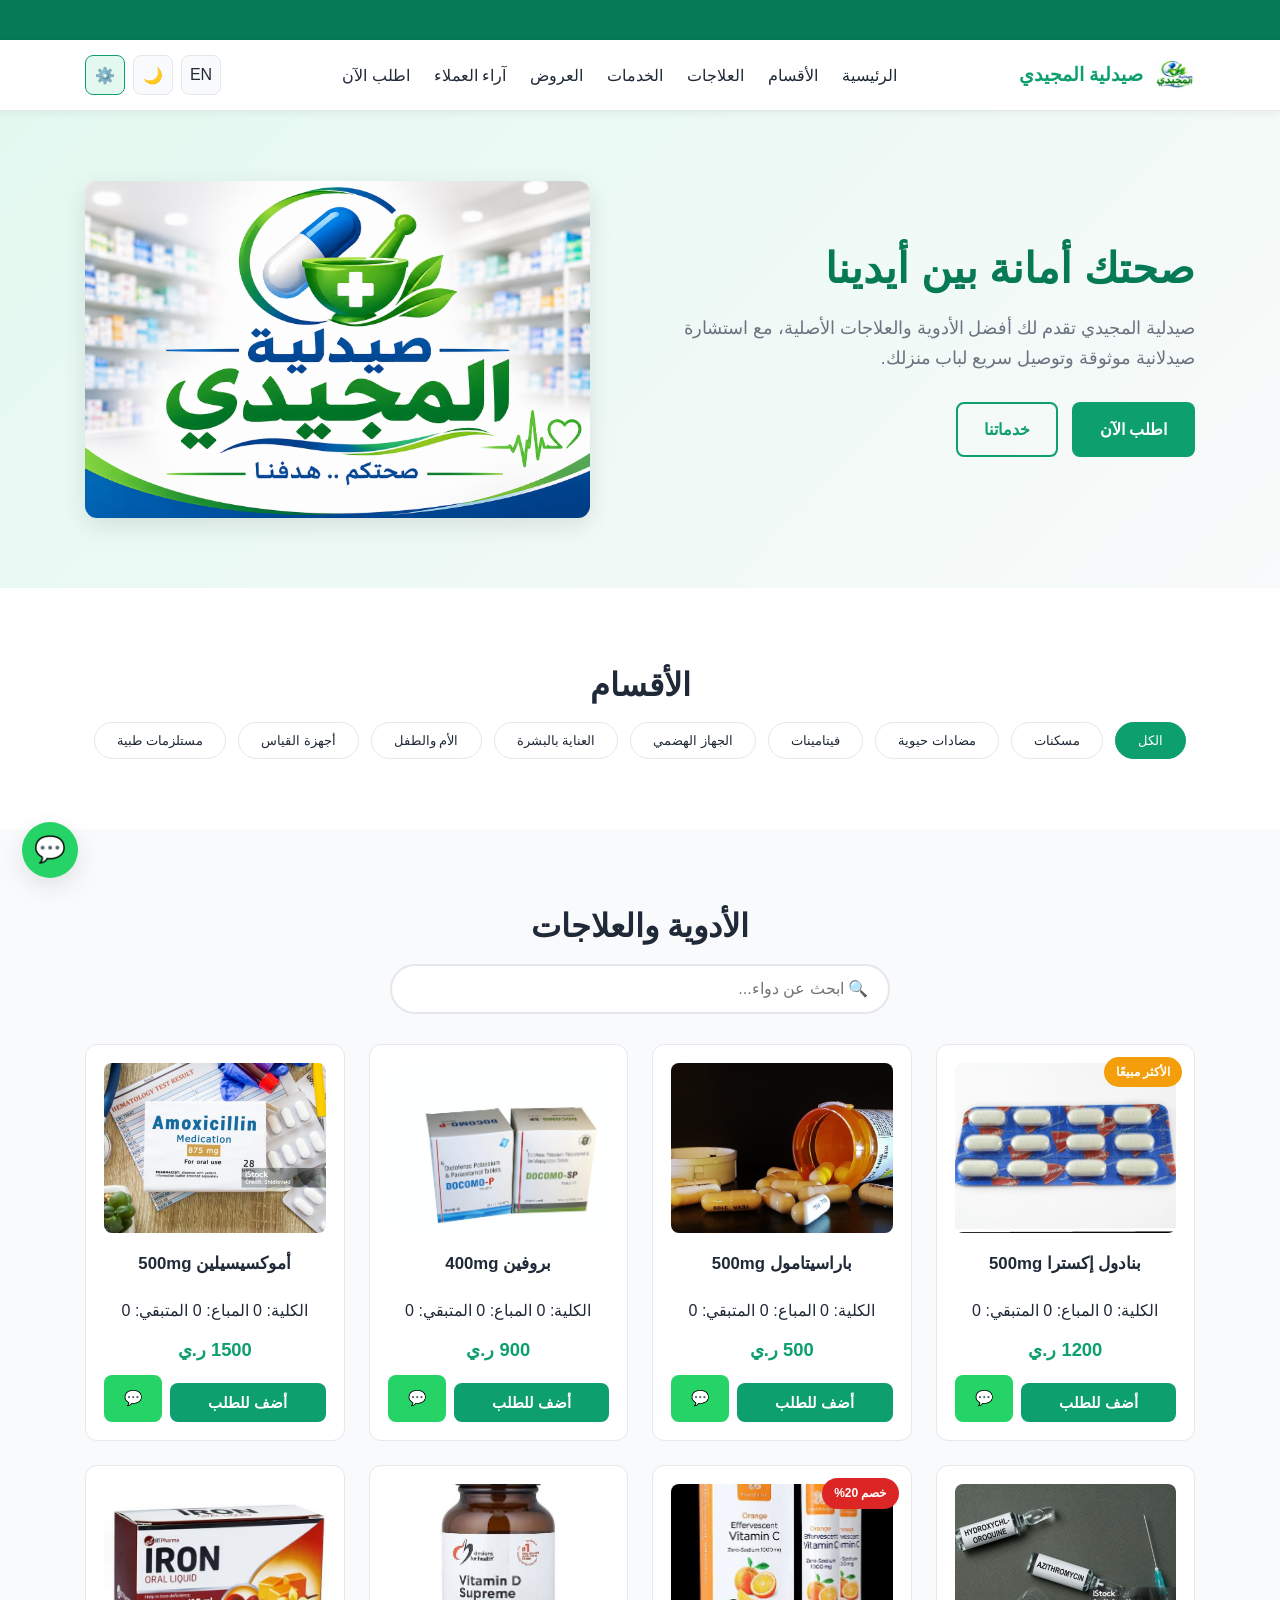
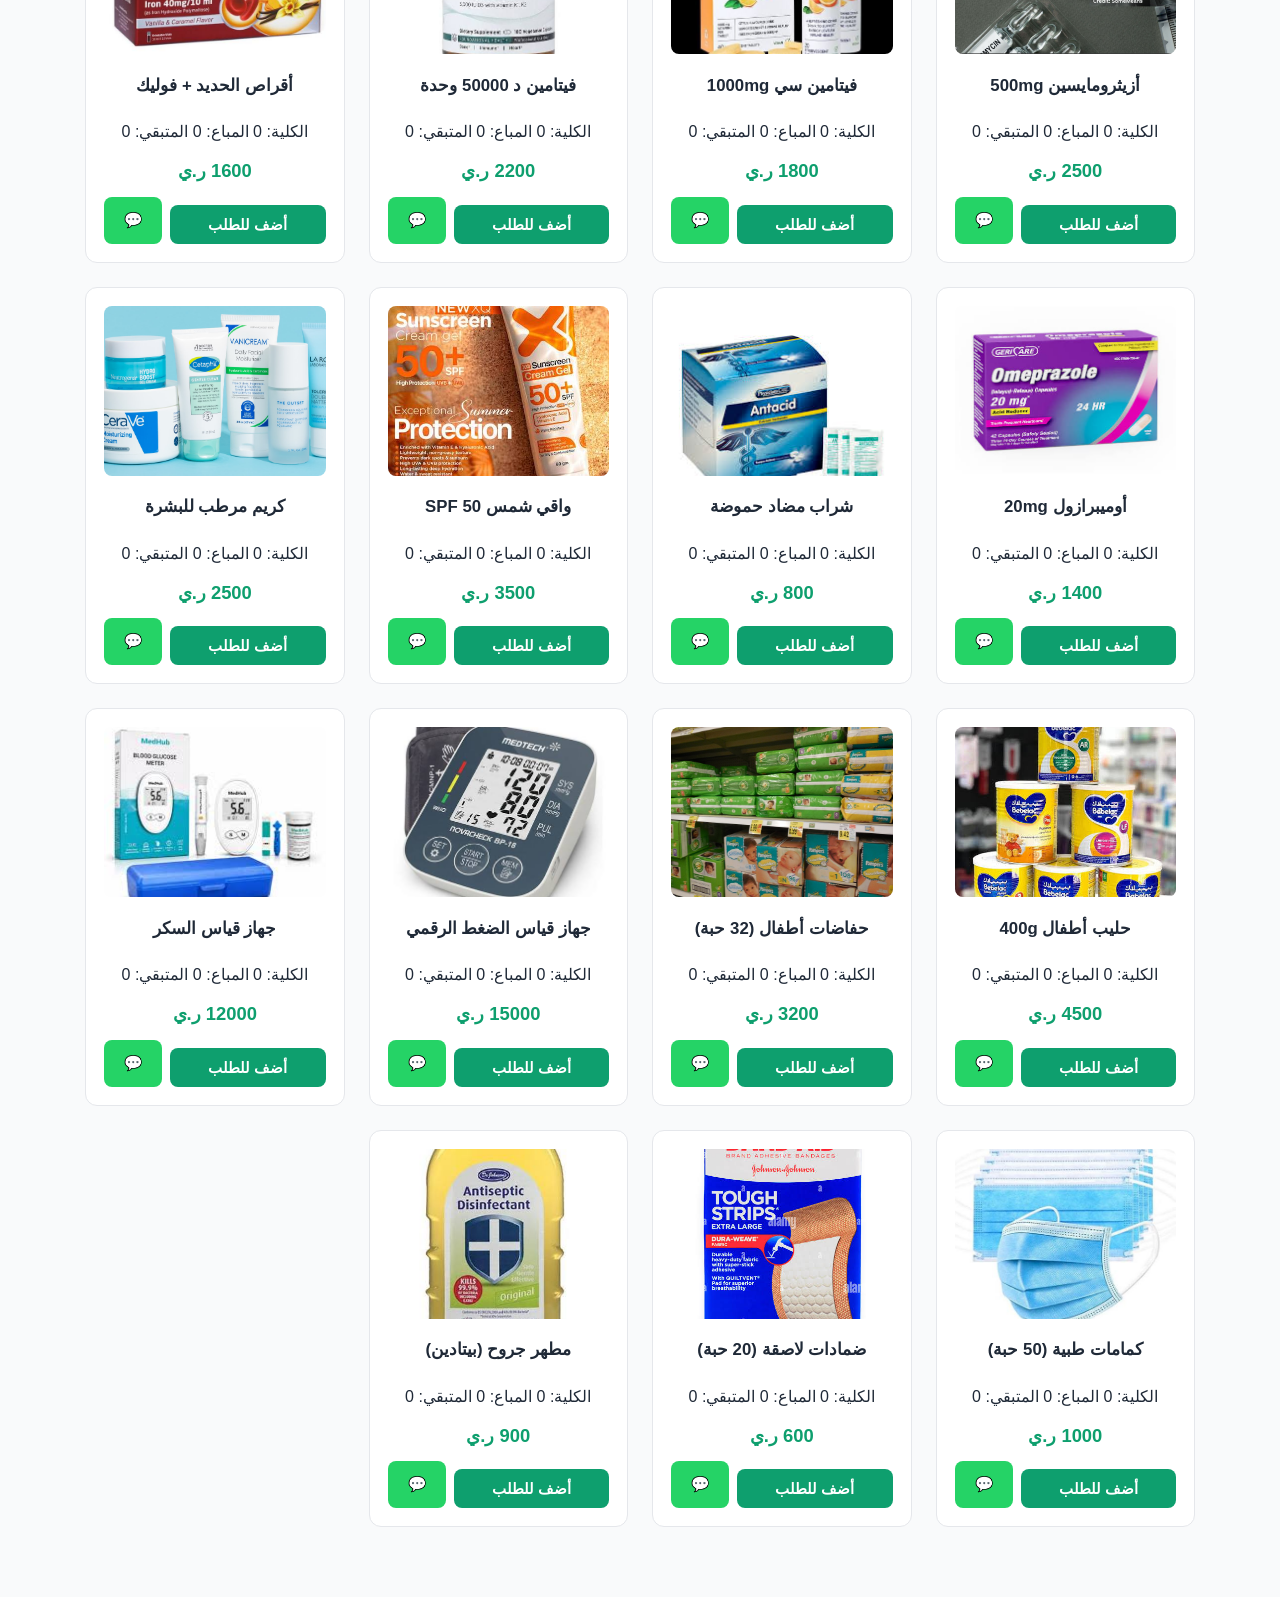
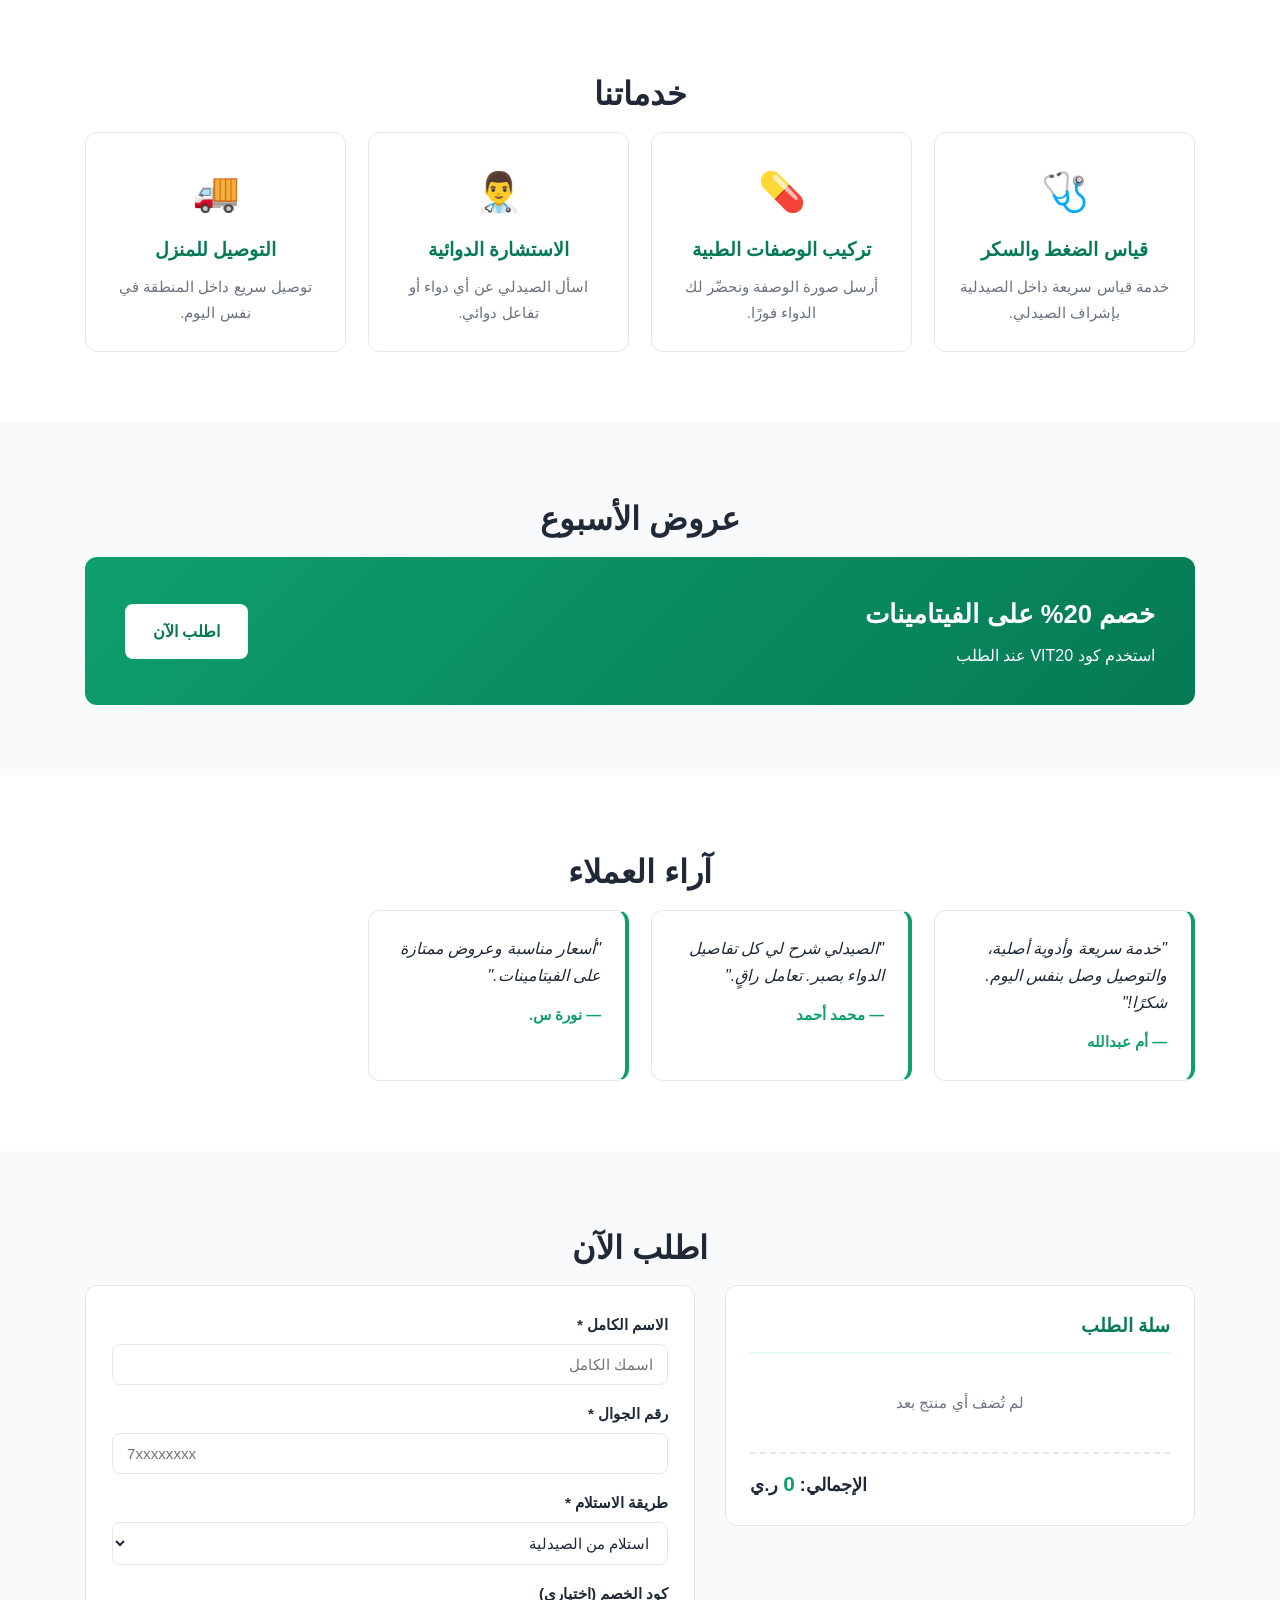
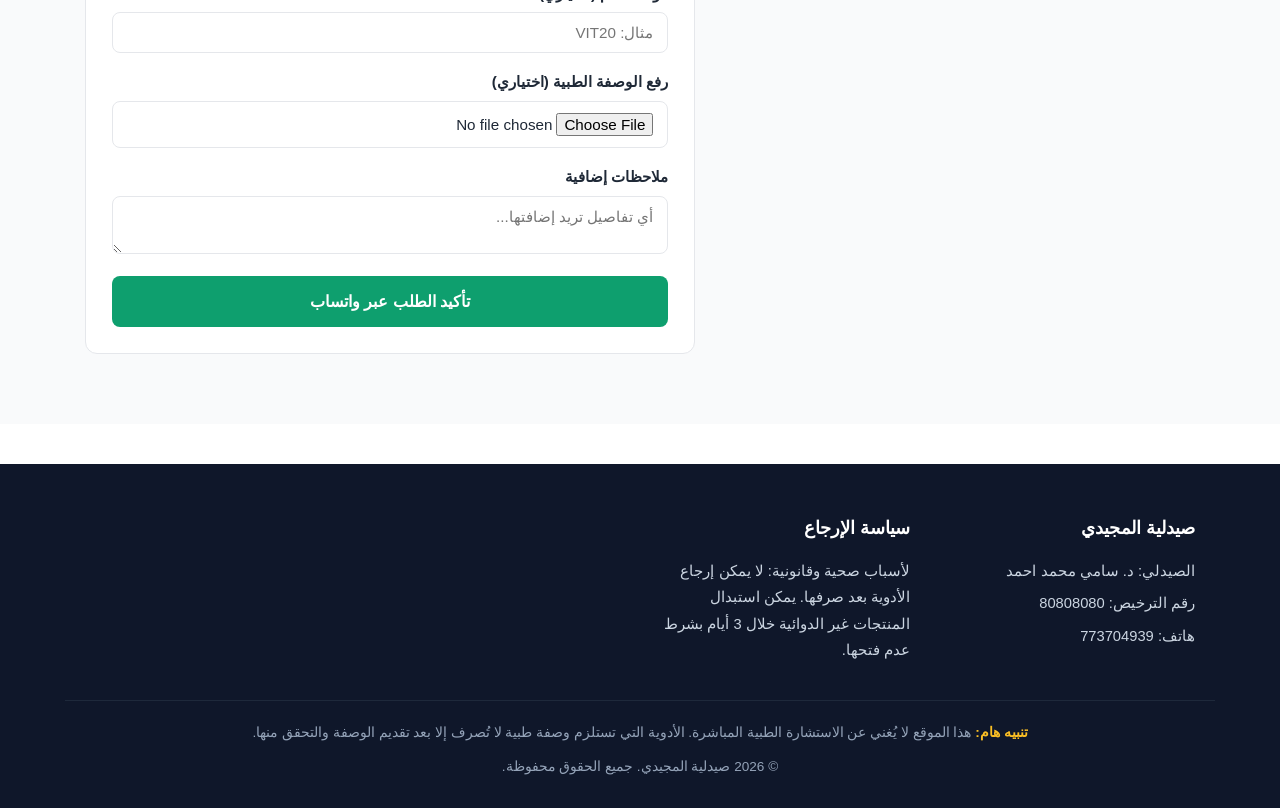
==== index.html @ 6abc7baa "Update index.html" ====
<!DOCTYPE html>
<html lang="ar" dir="rtl">
<head>
  <meta charset="UTF-8" />
  <meta name="viewport" content="width=device-width, initial-scale=1.0" />
  <title data-ar="صيدلية المجيدي | صحتك أمانة" data-en="Al-Majidi Pharmacy | Your Health is Our Trust">صيدلية المجيدي | صحتك أمانة</title>
  <link rel="stylesheet" href="css/style.css" />
  <link rel="stylesheet" href="css/dark-mode.css" />
  <link rel="icon" href="images/logo.png" />
</head>
<body>

  <!-- شريط الإعلانات -->
  <div class="ticker-bar">
    <div class="ticker-content">
      <span data-ar="🚚 توصيل مجاني للطلبات فوق 5000 ريال | 🎁 خصم 20% على الفيتامينات بكود VIT20 | 📞 للاستفسار: 773704939" data-en="🚚 Free delivery above 5000 YER | 🎁 20% off Vitamins code VIT20 | 📞 Call: 773704939">
        🚚 توصيل مجاني للطلبات فوق 5000 ريال | 🎁 خصم 20% على الفيتامينات بكود VIT20 | 📞 للاستفسار: 773704939
      </span>
    </div>
  </div>

  <!-- الهيدر -->
  <header class="header" id="header">
    <div class="container header-inner">
      <a href="#home" class="logo">
        <img src="images/logo.png" alt="logo" />
        <span data-ar="صيدلية المجيدي" data-en="Al-Majidi Pharmacy">صيدلية المجيدي</span>
      </a>
      <nav class="nav" id="nav">
        <a href="#home" data-ar="الرئيسية" data-en="Home">الرئيسية</a>
        <a href="#categories" data-ar="الأقسام" data-en="Categories">الأقسام</a>
        <a href="#products" data-ar="العلاجات" data-en="Medicines">العلاجات</a>
        <a href="#services" data-ar="الخدمات" data-en="Services">الخدمات</a>
        <a href="#offers" data-ar="العروض" data-en="Offers">العروض</a>
        <a href="#testimonials" data-ar="آراء العملاء" data-en="Testimonials">آراء العملاء</a>
        <a href="#order" data-ar="اطلب الآن" data-en="Order Now">اطلب الآن</a>
      </nav>
      <div class="header-actions">
        <button id="langBtn" class="icon-btn">EN</button>
        <button id="darkBtn" class="icon-btn">🌙</button>
        <a href="admin.html" class="icon-btn admin-link" title="لوحة التحكم">⚙️</a>
        <button id="menuBtn" class="icon-btn menu-btn">☰</button>
      </div>
    </div>
  </header>

  <!-- الواجهة -->
  <section class="hero" id="home">
    <div class="container hero-inner">
      <div class="hero-text">
        <h1 data-ar="صحتك أمانة بين أيدينا" data-en="Your Health is a Trust in Our Hands">صحتك أمانة بين أيدينا</h1>
        <p data-ar="صيدلية المجيدي تقدم لك أفضل الأدوية والعلاجات الأصلية، مع استشارة صيدلانية موثوقة وتوصيل سريع لباب منزلك." data-en="Al-Majidi Pharmacy offers authentic medicines.">صيدلية المجيدي تقدم لك أفضل الأدوية والعلاجات الأصلية، مع استشارة صيدلانية موثوقة وتوصيل سريع لباب منزلك.</p>
        <div class="hero-buttons">
          <a href="#order" class="btn btn-primary" data-ar="اطلب الآن" data-en="Order Now">اطلب الآن</a>
          <a href="#services" class="btn btn-outline" data-ar="خدماتنا" data-en="Our Services">خدماتنا</a>
        </div>
      </div>
      <div class="hero-image">
        <img src="images/gallery/pharmacy-hero.jpg" alt="pharmacy" />
      </div>
    </div>
  </section>

  <!-- الأقسام -->
  <section class="section" id="categories">
    <div class="container">
      <h2 class="section-title" data-ar="الأقسام" data-en="Categories">الأقسام</h2>
      <div class="categories-grid">
        <button class="category-card active" data-filter="all" data-ar="الكل" data-en="All">الكل</button>
        <button class="category-card" data-filter="general" data-ar="مسكنات" data-en="Painkillers">مسكنات</button>
        <button class="category-card" data-filter="antibiotics" data-ar="مضادات حيوية" data-en="Antibiotics">مضادات حيوية</button>
        <button class="category-card" data-filter="vitamins" data-ar="فيتامينات" data-en="Vitamins">فيتامينات</button>
        <button class="category-card" data-filter="digestive" data-ar="الجهاز الهضمي" data-en="Digestive">الجهاز الهضمي</button>
        <button class="category-card" data-filter="skincare" data-ar="العناية بالبشرة" data-en="Skincare">العناية بالبشرة</button>
        <button class="category-card" data-filter="mom-baby" data-ar="الأم والطفل" data-en="Mom & Baby">الأم والطفل</button>
        <button class="category-card" data-filter="devices" data-ar="أجهزة القياس" data-en="Devices">أجهزة القياس</button>
        <button class="category-card" data-filter="supplies" data-ar="مستلزمات طبية" data-en="Medical Supplies">مستلزمات طبية</button>
      </div>
    </div>
  </section>

  <!-- المنتجات والعدادات -->
  <section class="section section-alt" id="products">
    <div class="container">
      <h2 class="section-title" data-ar="الأدوية والعلاجات" data-en="Medicines">الأدوية والعلاجات</h2>
      
      <div class="search-wrapper">
        <input type="text" id="searchBar" placeholder="🔍 ابحث عن دواء..." />
      </div>

      <div class="products-grid" id="productsGrid">
        
        <!-- 1. مسكنات -->
        <div class="product-card" data-category="general" data-search="بنادول panadol">
          <span class="product-badge bestseller">الأكثر مبيعًا</span>
          <img src="images/products/panadol.jpg" alt="بنادول" />
          <h3>بنادول إكسترا 500mg</h3>
          <div class="stock-info">
            <span class="stock-badge total" data-name="بنادول إكسترا 500mg">الكلية: 0</span>
            <span class="stock-badge sold" data-name="بنادول إكسترا 500mg">المباع: 0</span>
            <span class="stock-badge remain" data-name="بنادول إكسترا 500mg">المتبقي: 0</span>
          </div>
          <p class="price">1200 ر.ي</p>
          <div class="product-actions">
            <button class="btn btn-primary add-to-order" data-name="بنادول إكسترا 500mg" data-price="1200">أضف للطلب</button>
            <a href="https://wa.me/967773704939?text=أريد طلب: بنادول إكسترا" target="_blank" class="btn btn-whatsapp">💬</a>
          </div>
        </div>

        <div class="product-card" data-category="general" data-search="باراسيتامول paracetamol">
          <img src="images/products/paracetamol.jpg" alt="باراسيتامول" />
          <h3>باراسيتامول 500mg</h3>
          <div class="stock-info">
            <span class="stock-badge total" data-name="باراسيتامول 500mg">الكلية: 0</span>
            <span class="stock-badge sold" data-name="باراسيتامول 500mg">المباع: 0</span>
            <span class="stock-badge remain" data-name="باراسيتامول 500mg">المتبقي: 0</span>
          </div>
          <p class="price">500 ر.ي</p>
          <div class="product-actions">
            <button class="btn btn-primary add-to-order" data-name="باراسيتامول 500mg" data-price="500">أضف للطلب</button>
            <a href="https://wa.me/967773704939?text=أريد طلب: باراسيتامول" target="_blank" class="btn btn-whatsapp">💬</a>
          </div>
        </div>

        <div class="product-card" data-category="general" data-search="بروفين brufen">
          <img src="images/products/brufen.jpg" alt="بروفين" />
          <h3>بروفين 400mg</h3>
          <div class="stock-info">
            <span class="stock-badge total" data-name="بروفين 400mg">الكلية: 0</span>
            <span class="stock-badge sold" data-name="بروفين 400mg">المباع: 0</span>
            <span class="stock-badge remain" data-name="بروفين 400mg">المتبقي: 0</span>
          </div>
          <p class="price">900 ر.ي</p>
          <div class="product-actions">
            <button class="btn btn-primary add-to-order" data-name="بروفين 400mg" data-price="900">أضف للطلب</button>
            <a href="https://wa.me/967773704939?text=أريد طلب: بروفين" target="_blank" class="btn btn-whatsapp">💬</a>
          </div>
        </div>

        <!-- 2. مضادات حيوية -->
        <div class="product-card" data-category="antibiotics" data-search="أموكسيسيلين amoxicillin">
          <img src="images/products/amoxicillin.jpg" alt="أموكسيسيلين" />
          <h3>أموكسيسيلين 500mg</h3>
          <div class="stock-info">
            <span class="stock-badge total" data-name="أموكسيسيلين 500mg">الكلية: 0</span>
            <span class="stock-badge sold" data-name="أموكسيسيلين 500mg">المباع: 0</span>
            <span class="stock-badge remain" data-name="أموكسيسيلين 500mg">المتبقي: 0</span>
          </div>
          <p class="price">1500 ر.ي</p>
          <div class="product-actions">
            <button class="btn btn-primary add-to-order" data-name="أموكسيسيلين 500mg" data-price="1500">أضف للطلب</button>
            <a href="https://wa.me/967773704939?text=أريد طلب: أموكسيسيلين" target="_blank" class="btn btn-whatsapp">💬</a>
          </div>
        </div>

        <div class="product-card" data-category="antibiotics" data-search="أزيثرومايسين azithromycin">
          <img src="images/products/azithromycin.jpg" alt="أزيثرومايسين" />
          <h3>أزيثرومايسين 500mg</h3>
          <div class="stock-info">
            <span class="stock-badge total" data-name="أزيثرومايسين 500mg">الكلية: 0</span>
            <span class="stock-badge sold" data-name="أزيثرومايسين 500mg">المباع: 0</span>
            <span class="stock-badge remain" data-name="أزيثرومايسين 500mg">المتبقي: 0</span>
          </div>
          <p class="price">2500 ر.ي</p>
          <div class="product-actions">
            <button class="btn btn-primary add-to-order" data-name="أزيثرومايسين 500mg" data-price="2500">أضف للطلب</button>
            <a href="https://wa.me/967773704939?text=أريد طلب: أزيثرومايسين" target="_blank" class="btn btn-whatsapp">💬</a>
          </div>
        </div>

        <!-- 3. فيتامينات -->
        <div class="product-card" data-category="vitamins" data-search="فيتامين سي vitamin c">
          <span class="product-badge sale">خصم 20%</span>
          <img src="images/products/vitamin-c.jpg" alt="فيتامين سي" />
          <h3>فيتامين سي 1000mg</h3>
          <div class="stock-info">
            <span class="stock-badge total" data-name="فيتامين سي 1000mg">الكلية: 0</span>
            <span class="stock-badge sold" data-name="فيتامين سي 1000mg">المباع: 0</span>
            <span class="stock-badge remain" data-name="فيتامين سي 1000mg">المتبقي: 0</span>
          </div>
          <p class="price">1800 ر.ي</p>
          <div class="product-actions">
            <button class="btn btn-primary add-to-order" data-name="فيتامين سي 1000mg" data-price="1800">أضف للطلب</button>
            <a href="https://wa.me/967773704939?text=أريد طلب: فيتامين سي" target="_blank" class="btn btn-whatsapp">💬</a>
          </div>
        </div>

        <div class="product-card" data-category="vitamins" data-search="فيتامين د vitamin d">
          <img src="images/products/vitamin-d.jpg" alt="فيتامين د" />
          <h3>فيتامين د 50000 وحدة</h3>
          <div class="stock-info">
            <span class="stock-badge total" data-name="فيتامين د 50000 وحدة">الكلية: 0</span>
            <span class="stock-badge sold" data-name="فيتامين د 50000 وحدة">المباع: 0</span>
            <span class="stock-badge remain" data-name="فيتامين د 50000 وحدة">المتبقي: 0</span>
          </div>
          <p class="price">2200 ر.ي</p>
          <div class="product-actions">
            <button class="btn btn-primary add-to-order" data-name="فيتامين د 50000 وحدة" data-price="2200">أضف للطلب</button>
            <a href="https://wa.me/967773704939?text=أريد طلب: فيتامين د" target="_blank" class="btn btn-whatsapp">💬</a>
          </div>
        </div>

        <div class="product-card" data-category="vitamins" data-search="حديد فوليك iron folic">
          <img src="images/products/iron.jpg" alt="حديد" />
          <h3>أقراص الحديد + فوليك</h3>
          <div class="stock-info">
            <span class="stock-badge total" data-name="أقراص الحديد + فوليك">الكلية: 0</span>
            <span class="stock-badge sold" data-name="أقراص الحديد + فوليك">المباع: 0</span>
            <span class="stock-badge remain" data-name="أقراص الحديد + فوليك">المتبقي: 0</span>
          </div>
          <p class="price">1600 ر.ي</p>
          <div class="product-actions">
            <button class="btn btn-primary add-to-order" data-name="أقراص الحديد + فوليك" data-price="1600">أضف للطلب</button>
            <a href="https://wa.me/967773704939?text=أريد طلب: أقراص الحديد" target="_blank" class="btn btn-whatsapp">💬</a>
          </div>
        </div>

        <!-- 4. الجهاز الهضمي -->
        <div class="product-card" data-category="digestive" data-search="أوميبرازول omeprazole">
          <img src="images/products/omeprazole.jpg" alt="أوميبرازول" />
          <h3>أوميبرازول 20mg</h3>
          <div class="stock-info">
            <span class="stock-badge total" data-name="أوميبرازول 20mg">الكلية: 0</span>
            <span class="stock-badge sold" data-name="أوميبرازول 20mg">المباع: 0</span>
            <span class="stock-badge remain" data-name="أوميبرازول 20mg">المتبقي: 0</span>
          </div>
          <p class="price">1400 ر.ي</p>
          <div class="product-actions">
            <button class="btn btn-primary add-to-order" data-name="أوميبرازول 20mg" data-price="1400">أضف للطلب</button>
            <a href="https://wa.me/967773704939?text=أريد طلب: أوميبرازول" target="_blank" class="btn btn-whatsapp">💬</a>
          </div>
        </div>

        <div class="product-card" data-category="digestive" data-search="مضاد حموضة antacid">
          <img src="images/products/antacid.jpg" alt="مضاد حموضة" />
          <h3>شراب مضاد حموضة</h3>
          <div class="stock-info">
            <span class="stock-badge total" data-name="شراب مضاد حموضة">الكلية: 0</span>
            <span class="stock-badge sold" data-name="شراب مضاد حموضة">المباع: 0</span>
            <span class="stock-badge remain" data-name="شراب مضاد حموضة">المتبقي: 0</span>
          </div>
          <p class="price">800 ر.ي</p>
          <div class="product-actions">
            <button class="btn btn-primary add-to-order" data-name="شراب مضاد حموضة" data-price="800">أضف للطلب</button>
            <a href="https://wa.me/967773704939?text=أريد طلب: مضاد حموضة" target="_blank" class="btn btn-whatsapp">💬</a>
          </div>
        </div>

        <!-- 5. العناية بالبشرة -->
        <div class="product-card" data-category="skincare" data-search="واقي شمس sunscreen">
          <img src="images/products/sunscreen.jpg" alt="واقي شمس" />
          <h3>واقي شمس SPF 50</h3>
          <div class="stock-info">
            <span class="stock-badge total" data-name="واقي شمس SPF 50">الكلية: 0</span>
            <span class="stock-badge sold" data-name="واقي شمس SPF 50">المباع: 0</span>
            <span class="stock-badge remain" data-name="واقي شمس SPF 50">المتبقي: 0</span>
          </div>
          <p class="price">3500 ر.ي</p>
          <div class="product-actions">
            <button class="btn btn-primary add-to-order" data-name="واقي شمس SPF 50" data-price="3500">أضف للطلب</button>
            <a href="https://wa.me/967773704939?text=أريد طلب: واقي شمس" target="_blank" class="btn btn-whatsapp">💬</a>
          </div>
        </div>

        <div class="product-card" data-category="skincare" data-search="مرطب moisturizer">
          <img src="images/products/moisturizer.jpg" alt="مرطب" />
          <h3>كريم مرطب للبشرة</h3>
          <div class="stock-info">
            <span class="stock-badge total" data-name="كريم مرطب للبشرة">الكلية: 0</span>
            <span class="stock-badge sold" data-name="كريم مرطب للبشرة">المباع: 0</span>
            <span class="stock-badge remain" data-name="كريم مرطب للبشرة">المتبقي: 0</span>
          </div>
          <p class="price">2500 ر.ي</p>
          <div class="product-actions">
            <button class="btn btn-primary add-to-order" data-name="كريم مرطب للبشرة" data-price="2500">أضف للطلب</button>
            <a href="https://wa.me/967773704939?text=أريد طلب: كريم مرطب" target="_blank" class="btn btn-whatsapp">💬</a>
          </div>
        </div>

        <!-- 6. الأم والطفل -->
        <div class="product-card" data-category="mom-baby" data-search="حليب أطفال baby milk">
          <img src="images/products/baby-milk.jpg" alt="حليب أطفال" />
          <h3>حليب أطفال 400g</h3>
          <div class="stock-info">
            <span class="stock-badge total" data-name="حليب أطفال 400g">الكلية: 0</span>
            <span class="stock-badge sold" data-name="حليب أطفال 400g">المباع: 0</span>
            <span class="stock-badge remain" data-name="حليب أطفال 400g">المتبقي: 0</span>
          </div>
          <p class="price">4500 ر.ي</p>
          <div class="product-actions">
            <button class="btn btn-primary add-to-order" data-name="حليب أطفال 400g" data-price="4500">أضف للطلب</button>
            <a href="https://wa.me/967773704939?text=أريد طلب: حليب أطفال" target="_blank" class="btn btn-whatsapp">💬</a>
          </div>
        </div>

        <div class="product-card" data-category="mom-baby" data-search="حفاضات diapers">
          <img src="images/products/diapers.jpg" alt="حفاضات" />
          <h3>حفاضات أطفال (32 حبة)</h3>
          <div class="stock-info">
            <span class="stock-badge total" data-name="حفاضات أطفال (32 حبة)">الكلية: 0</span>
            <span class="stock-badge sold" data-name="حفاضات أطفال (32 حبة)">المباع: 0</span>
            <span class="stock-badge remain" data-name="حفاضات أطفال (32 حبة)">المتبقي: 0</span>
          </div>
          <p class="price">3200 ر.ي</p>
          <div class="product-actions">
            <button class="btn btn-primary add-to-order" data-name="حفاضات أطفال (32 حبة)" data-price="3200">أضف للطلب</button>
            <a href="https://wa.me/967773704939?text=أريد طلب: حفاضات أطفال" target="_blank" class="btn btn-whatsapp">💬</a>
          </div>
        </div>

        <!-- 7. أجهزة القياس -->
        <div class="product-card" data-category="devices" data-search="جهاز ضغط bp monitor">
          <img src="images/products/bp-monitor.jpg" alt="جهاز ضغط" />
          <h3>جهاز قياس الضغط الرقمي</h3>
          <div class="stock-info">
            <span class="stock-badge total" data-name="جهاز قياس الضغط الرقمي">الكلية: 0</span>
            <span class="stock-badge sold" data-name="جهاز قياس الضغط الرقمي">المباع: 0</span>
            <span class="stock-badge remain" data-name="جهاز قياس الضغط الرقمي">المتبقي: 0</span>
          </div>
          <p class="price">15000 ر.ي</p>
          <div class="product-actions">
            <button class="btn btn-primary add-to-order" data-name="جهاز قياس الضغط الرقمي" data-price="15000">أضف للطلب</button>
            <a href="https://wa.me/967773704939?text=أريد طلب: جهاز قياس الضغط" target="_blank" class="btn btn-whatsapp">💬</a>
          </div>
        </div>

        <div class="product-card" data-category="devices" data-search="جهاز سكر glucometer">
          <img src="images/products/glucometer.jpg" alt="جهاز سكر" />
          <h3>جهاز قياس السكر</h3>
          <div class="stock-info">
            <span class="stock-badge total" data-name="جهاز قياس السكر">الكلية: 0</span>
            <span class="stock-badge sold" data-name="جهاز قياس السكر">المباع: 0</span>
            <span class="stock-badge remain" data-name="جهاز قياس السكر">المتبقي: 0</span>
          </div>
          <p class="price">12000 ر.ي</p>
          <div class="product-actions">
            <button class="btn btn-primary add-to-order" data-name="جهاز قياس السكر" data-price="12000">أضف للطلب</button>
            <a href="https://wa.me/967773704939?text=أريد طلب: جهاز قياس السكر" target="_blank" class="btn btn-whatsapp">💬</a>
          </div>
        </div>

        <!-- 8. مستلزمات طبية -->
        <div class="product-card" data-category="supplies" data-search="كمامات masks">
          <img src="images/products/masks.jpg" alt="كمامات" />
          <h3>كمامات طبية (50 حبة)</h3>
          <div class="stock-info">
            <span class="stock-badge total" data-name="كمامات طبية (50 حبة)">الكلية: 0</span>
            <span class="stock-badge sold" data-name="كمامات طبية (50 حبة)">المباع: 0</span>
            <span class="stock-badge remain" data-name="كمامات طبية (50 حبة)">المتبقي: 0</span>
          </div>
          <p class="price">1000 ر.ي</p>
          <div class="product-actions">
            <button class="btn btn-primary add-to-order" data-name="كمامات طبية (50 حبة)" data-price="1000">أضف للطلب</button>
            <a href="https://wa.me/967773704939?text=أريد طلب: كمامات طبية" target="_blank" class="btn btn-whatsapp">💬</a>
          </div>
        </div>

        <div class="product-card" data-category="supplies" data-search="ضمادات bandage">
          <img src="images/products/bandage.jpg" alt="ضمادات" />
          <h3>ضمادات لاصقة (20 حبة)</h3>
          <div class="stock-info">
            <span class="stock-badge total" data-name="ضمادات لاصقة (20 حبة)">الكلية: 0</span>
            <span class="stock-badge sold" data-name="ضمادات لاصقة (20 حبة)">المباع: 0</span>
            <span class="stock-badge remain" data-name="ضمادات لاصقة (20 حبة)">المتبقي: 0</span>
          </div>
          <p class="price">600 ر.ي</p>
          <div class="product-actions">
            <button class="btn btn-primary add-to-order" data-name="ضمادات لاصقة (20 حبة)" data-price="600">أضف للطلب</button>
            <a href="https://wa.me/967773704939?text=أريد طلب: ضمادات لاصقة" target="_blank" class="btn btn-whatsapp">💬</a>
          </div>
        </div>

        <div class="product-card" data-category="supplies" data-search="مطهر بيتادين antiseptic">
          <img src="images/products/antiseptic.jpg" alt="مطهر" />
          <h3>مطهر جروح (بيتادين)</h3>
          <div class="stock-info">
            <span class="stock-badge total" data-name="مطهر جروح (بيتادين)">الكلية: 0</span>
            <span class="stock-badge sold" data-name="مطهر جروح (بيتادين)">المباع: 0</span>
            <span class="stock-badge remain" data-name="مطهر جروح (بيتادين)">المتبقي: 0</span>
          </div>
          <p class="price">900 ر.ي</p>
          <div class="product-actions">
            <button class="btn btn-primary add-to-order" data-name="مطهر جروح (بيتادين)" data-price="900">أضف للطلب</button>
            <a href="https://wa.me/967773704939?text=أريد طلب: مطهر جروح" target="_blank" class="btn btn-whatsapp">💬</a>
          </div>
        </div>

      </div>
      <p id="noResults" class="no-results" style="display:none;">لا توجد نتائج مطابقة.</p>
    </div>
  </section>

  <!-- الخدمات -->
  <section class="section" id="services">
    <div class="container">
      <h2 class="section-title" data-ar="خدماتنا" data-en="Our Services">خدماتنا</h2>
      <div class="services-grid">
        <div class="service-card"><div class="service-icon">🩺</div><h3>قياس الضغط والسكر</h3><p>خدمة قياس سريعة داخل الصيدلية بإشراف الصيدلي.</p></div>
        <div class="service-card"><div class="service-icon">💊</div><h3>تركيب الوصفات الطبية</h3><p>أرسل صورة الوصفة ونحضّر لك الدواء فورًا.</p></div>
        <div class="service-card"><div class="service-icon">👨‍⚕️</div><h3>الاستشارة الدوائية</h3><p>اسأل الصيدلي عن أي دواء أو تفاعل دوائي.</p></div>
        <div class="service-card"><div class="service-icon">🚚</div><h3>التوصيل للمنزل</h3><p>توصيل سريع داخل المنطقة في نفس اليوم.</p></div>
      </div>
    </div>
  </section>

  <!-- العروض -->
  <section class="section section-alt" id="offers">
    <div class="container">
      <h2 class="section-title" data-ar="عروض الأسبوع" data-en="Weekly Offers">عروض الأسبوع</h2>
      <div class="offers-banner">
        <div>
          <h3 data-ar="خصم 20% على الفيتامينات" data-en="20% off Vitamins">خصم 20% على الفيتامينات</h3>
          <p data-ar="استخدم كود VIT20 عند الطلب" data-en="Use code VIT20">استخدم كود VIT20 عند الطلب</p>
        </div>
        <a href="#order" class="btn btn-primary" data-ar="اطلب الآن" data-en="Order Now">اطلب الآن</a>
      </div>
    </div>
  </section>

  <!-- التقييمات -->
  <section class="section" id="testimonials">
    <div class="container">
      <h2 class="section-title" data-ar="آراء العملاء" data-en="Testimonials">آراء العملاء</h2>
      <div class="testimonials-grid">
        <div class="testimonial-card"><p>"خدمة سريعة وأدوية أصلية، والتوصيل وصل بنفس اليوم. شكرًا!"</p><span>— أم عبدالله</span></div>
        <div class="testimonial-card"><p>"الصيدلي شرح لي كل تفاصيل الدواء بصبر. تعامل راقٍ."</p><span>— محمد أحمد</span></div>
        <div class="testimonial-card"><p>"أسعار مناسبة وعروض ممتازة على الفيتامينات."</p><span>— نورة س.</span></div>
      </div>
    </div>
  </section>

  <!-- الطلب -->
  <section class="section section-alt" id="order">
    <div class="container">
      <h2 class="section-title">اطلب الآن</h2>
      <div class="order-wrapper">
        <div class="order-summary">
          <h3>سلة الطلب</h3>
          <ul id="orderList" class="order-list"><li class="empty-msg">لم تُضف أي منتج بعد</li></ul>
          <p class="order-total">الإجمالي: <span id="orderTotal">0</span> ر.ي</p>
        </div>
        <form class="order-form" id="orderForm">
  <label>الاسم الكامل *<input type="text" id="customerName" required placeholder="اسمك الكامل" /></label>
  <label>رقم الجوال *<input type="tel" id="customerPhone" required placeholder="7xxxxxxxx" /></label>
  <label>طريقة الاستلام *
    <select id="deliveryMethod" required>
      <option value="استلام من الصيدلية">استلام من الصيدلية</option>
      <option value="توصيل للمنزل">توصيل للمنزل</option>
    </select>
  </label>
  <label id="addressLabel" style="display:none;">العنوان (للتوصيل)<input type="text" id="customerAddress" placeholder="المدينة - الحي" /></label>
  <label>كود الخصم (اختياري)<input type="text" id="couponCode" placeholder="مثال: VIT20" /></label>
  <label>رفع الوصفة الطبية (اختياري)
    <input type="file" id="prescriptionFile" accept="image/*" />
  </label>
  <label>ملاحظات إضافية<textarea id="orderNotes" rows="2" placeholder="أي تفاصيل تريد إضافتها..."></textarea></label>
  <button type="submit" class="btn btn-primary btn-block">تأكيد الطلب عبر واتساب</button>
</form>
      </div>
    </div>
  </section>

  <!-- الفوتر -->
  <footer class="footer">
    <div class="container footer-grid">
      <div>
        <h3>صيدلية المجيدي</h3>
        <p>الصيدلي: د. سامي محمد احمد</p>
        <p>رقم الترخيص: 80808080</p>
        <p>هاتف: 773704939</p>
      </div>
      <div>
        <h3>سياسة الإرجاع</h3>
        <p>لأسباب صحية وقانونية: لا يمكن إرجاع الأدوية بعد صرفها. يمكن استبدال المنتجات غير الدوائية خلال 3 أيام بشرط عدم فتحها.</p>
      </div>
    </div>
    <div class="container disclaimer">
      <p><strong>تنبيه هام:</strong> هذا الموقع لا يُغني عن الاستشارة الطبية المباشرة. الأدوية التي تستلزم وصفة طبية لا تُصرف إلا بعد تقديم الوصفة والتحقق منها.</p>
      <p class="copyright">© <span id="year"></span> صيدلية المجيدي. جميع الحقوق محفوظة.</p>
    </div>
  </footer>

  <a href="https://wa.me/967773704939" class="whatsapp-float" target="_blank">💬</a>
  <button id="toTop" class="to-top">↑</button>

  <script src="js/main.js"></script>
  <script src="js/booking.js"></script>
  <script src="js/lang.js"></script>
</body>
</html>
---- css/style.css ----
/* ============================================================
   style.css — التصميم الأساسي لموقع صيدلية [الاسم]
   ============================================================ */

/* ---------------- المتغيرات ---------------- */
:root {
  --primary: #0e9f6e;
  --primary-dark: #057a55;
  --primary-light: #e3f9f0;
  --accent: #1a56db;
  --text: #1f2937;
  --text-light: #6b7280;
  --bg: #ffffff;
  --bg-alt: #f9fafb;
  --border: #e5e7eb;
  --danger: #dc2626;
  --shadow: 0 2px 8px rgba(0, 0, 0, 0.06);
  --shadow-lg: 0 8px 24px rgba(0, 0, 0, 0.10);
  --radius: 12px;
  --radius-sm: 8px;
}

/* ---------------- إعادة ضبط عام ---------------- */
* {
  margin: 0;
  padding: 0;
  box-sizing: border-box;
}

html {
  scroll-behavior: smooth;
  scroll-padding-top: 80px;
}

body {
  font-family: "Segoe UI", "Tahoma", "Cairo", sans-serif;
  color: var(--text);
  background: var(--bg);
  line-height: 1.7;
  transition: background 0.3s, color 0.3s;
}

img {
  max-width: 100%;
  display: block;
}

a {
  text-decoration: none;
  color: inherit;
}

ul {
  list-style: none;
}

button {
  font-family: inherit;
  cursor: pointer;
  border: none;
}

.container {
  max-width: 1150px;
  margin: 0 auto;
  padding: 0 20px;
}

/* ---------------- الأزرار ---------------- */
.btn {
  display: inline-block;
  padding: 12px 26px;
  border-radius: var(--radius-sm);
  font-size: 1rem;
  font-weight: 600;
  transition: all 0.25s ease;
  text-align: center;
  cursor: pointer;
  border: 2px solid transparent;
}

.btn-primary {
  background: var(--primary);
  color: #fff;
}

.btn-primary:hover {
  background: var(--primary-dark);
  transform: translateY(-2px);
  box-shadow: var(--shadow-lg);
}

.btn-outline {
  background: transparent;
  color: var(--primary);
  border-color: var(--primary);
}

.btn-outline:hover {
  background: var(--primary);
  color: #fff;
}

.btn-block {
  width: 100%;
}

/* ============================================================
   HEADER
   ============================================================ */
.header {
  position: sticky;
  top: 0;
  z-index: 1000;
  background: var(--bg);
  border-bottom: 1px solid var(--border);
  box-shadow: var(--shadow);
  transition: background 0.3s;
}

.header-inner {
  display: flex;
  align-items: center;
  justify-content: space-between;
  height: 70px;
  gap: 20px;
}

.logo {
  display: flex;
  align-items: center;
  gap: 10px;
  font-size: 1.2rem;
  font-weight: 700;
  color: var(--primary);
  white-space: nowrap;
}

.logo img {
  width: 42px;
  height: 42px;
  object-fit: contain;
  border-radius: 8px;
}

.nav {
  display: flex;
  gap: 24px;
  flex: 1;
  justify-content: center;
}

.nav a {
  font-weight: 500;
  color: var(--text);
  padding: 6px 0;
  position: relative;
  transition: color 0.2s;
}

.nav a:hover {
  color: var(--primary);
}

.nav a::after {
  content: "";
  position: absolute;
  bottom: 0;
  right: 0;
  width: 0;
  height: 2px;
  background: var(--primary);
  transition: width 0.3s;
}

.nav a:hover::after {
  width: 100%;
}

.header-actions {
  display: flex;
  align-items: center;
  gap: 8px;
}

.icon-btn {
  background: var(--bg-alt);
  border: 1px solid var(--border);
  width: 40px;
  height: 40px;
  border-radius: var(--radius-sm);
  font-size: 1rem;
  display: flex;
  align-items: center;
  justify-content: center;
  transition: all 0.2s;
  color: var(--text);
}

.icon-btn:hover {
  background: var(--primary-light);
  color: var(--primary);
}

.menu-btn {
  display: none;
}

/* ============================================================
   HERO
   ============================================================ */
.hero {
  background: linear-gradient(135deg, var(--primary-light), var(--bg-alt));
  padding: 70px 0;
}

.hero-inner {
  display: grid;
  grid-template-columns: 1.1fr 1fr;
  gap: 50px;
  align-items: center;
}

.hero-text h1 {
  font-size: 2.6rem;
  margin-bottom: 18px;
  color: var(--primary-dark);
  line-height: 1.3;
}

.hero-text p {
  font-size: 1.1rem;
  color: var(--text-light);
  margin-bottom: 28px;
}

.hero-buttons {
  display: flex;
  gap: 14px;
  flex-wrap: wrap;
}

.hero-image img {
  border-radius: var(--radius);
  box-shadow: var(--shadow-lg);
}

/* ============================================================
   SECTIONS العامة
   ============================================================ */
.section {
  padding: 70px 0;
}

.section-alt {
  background: var(--bg-alt);
}

.section-title {
  font-size: 2rem;
  text-align: center;
  margin-bottom: 10px;
  color: var(--text);
}

.section-subtitle {
  text-align: center;
  color: var(--text-light);
  margin-bottom: 42px;
}

/* ============================================================
   CATEGORIES
   ============================================================ */
.categories-grid {
  display: flex;
  flex-wrap: wrap;
  justify-content: center;
  gap: 12px;
}

.category-card {
  padding: 10px 22px;
  border-radius: 30px;
  background: var(--bg);
  border: 1px solid var(--border);
  color: var(--text);
  font-weight: 500;
  transition: all 0.2s;
}

.category-card:hover,
.category-card.active {
  background: var(--primary);
  color: #fff;
  border-color: var(--primary);
}

/* ============================================================
   PRODUCTS
   ============================================================ */
.products-grid {
  display: grid;
  grid-template-columns: repeat(auto-fill, minmax(240px, 1fr));
  gap: 24px;
}

.product-card {
  background: var(--bg);
  border: 1px solid var(--border);
  border-radius: var(--radius);
  padding: 18px;
  text-align: center;
  transition: transform 0.25s, box-shadow 0.25s;
  display: flex;
  flex-direction: column;
  gap: 10px;
}

.product-card:hover {
  transform: translateY(-5px);
  box-shadow: var(--shadow-lg);
}

.product-card img {
  width: 100%;
  height: 170px;
  object-fit: cover;
  border-radius: var(--radius-sm);
  background: var(--bg-alt);
}

.product-card h3 {
  font-size: 1.05rem;
  min-height: 44px;
  display: flex;
  align-items: center;
  justify-content: center;
}

.price {
  font-weight: 700;
  color: var(--primary);
  font-size: 1.15rem;
}

.product-card .btn {
  margin-top: auto;
  padding: 9px 18px;
  font-size: 0.92rem;
}

/* ============================================================
   SERVICES
   ============================================================ */
.services-grid {
  display: grid;
  grid-template-columns: repeat(auto-fill, minmax(230px, 1fr));
  gap: 22px;
}

.service-card {
  background: var(--bg);
  border: 1px solid var(--border);
  border-radius: var(--radius);
  padding: 26px 20px;
  text-align: center;
  transition: transform 0.25s, box-shadow 0.25s;
}

.service-card:hover {
  transform: translateY(-5px);
  box-shadow: var(--shadow-lg);
}

.service-icon {
  font-size: 2.4rem;
  margin-bottom: 10px;
}

.service-card h3 {
  margin-bottom: 8px;
  color: var(--primary-dark);
}

.service-card p {
  color: var(--text-light);
  font-size: 0.95rem;
}

/* ============================================================
   OFFERS
   ============================================================ */
.offers-banner {
  background: linear-gradient(135deg, var(--primary), var(--primary-dark));
  color: #fff;
  padding: 36px 40px;
  border-radius: var(--radius);
  display: flex;
  justify-content: space-between;
  align-items: center;
  gap: 20px;
  flex-wrap: wrap;
}

.offers-banner h3 {
  font-size: 1.6rem;
  margin-bottom: 6px;
}

.offers-banner .btn-primary {
  background: #fff;
  color: var(--primary-dark);
}

.offers-banner .btn-primary:hover {
  background: var(--primary-light);
}

/* ============================================================
   TESTIMONIALS
   ============================================================ */
.testimonials-grid {
  display: grid;
  grid-template-columns: repeat(auto-fill, minmax(260px, 1fr));
  gap: 22px;
}

.testimonial-card {
  background: var(--bg);
  border: 1px solid var(--border);
  border-radius: var(--radius);
  padding: 24px;
  border-right: 4px solid var(--primary);
  transition: transform 0.25s;
}

.testimonial-card:hover {
  transform: translateY(-4px);
}

.testimonial-card p {
  color: var(--text);
  margin-bottom: 12px;
  font-style: italic;
}

.testimonial-card span {
  color: var(--primary);
  font-weight: 600;
  font-size: 0.92rem;
}

/* ============================================================
   ORDER SECTION
   ============================================================ */
.order-wrapper {
  display: grid;
  grid-template-columns: 1fr 1.3fr;
  gap: 30px;
  align-items: start;
}

/* ملخص الطلب */
.order-summary {
  background: var(--bg);
  border: 1px solid var(--border);
  border-radius: var(--radius);
  padding: 24px;
  position: sticky;
  top: 90px;
}

.order-summary h3 {
  margin-bottom: 16px;
  color: var(--primary-dark);
  border-bottom: 2px solid var(--primary-light);
  padding-bottom: 10px;
}

.order-list {
  display: flex;
  flex-direction: column;
  gap: 10px;
  max-height: 340px;
  overflow-y: auto;
  margin-bottom: 16px;
}

.empty-msg {
  text-align: center;
  color: var(--text-light);
  padding: 20px 0;
  font-size: 0.95rem;
}

.order-item {
  display: grid;
  grid-template-columns: 1fr auto auto auto;
  align-items: center;
  gap: 8px;
  background: var(--bg-alt);
  padding: 10px 12px;
  border-radius: var(--radius-sm);
  font-size: 0.92rem;
}

.item-name {
  font-weight: 600;
  color: var(--text);
}

.item-qty {
  display: flex;
  align-items: center;
  gap: 6px;
}

.qty-btn {
  width: 26px;
  height: 26px;
  border-radius: 50%;
  background: var(--primary);
  color: #fff;
  font-size: 1rem;
  display: flex;
  align-items: center;
  justify-content: center;
  font-weight: 700;
  transition: background 0.2s;
}

.qty-btn:hover {
  background: var(--primary-dark);
}

.item-price {
  color: var(--primary);
  font-weight: 700;
  white-space: nowrap;
}

.remove-btn {
  background: transparent;
  color: var(--danger);
  font-size: 1rem;
  font-weight: 700;
  width: 26px;
  height: 26px;
  border-radius: 50%;
  transition: background 0.2s;
}

.remove-btn:hover {
  background: #fee2e2;
}

.order-total {
  text-align: left;
  font-size: 1.1rem;
  font-weight: 700;
  color: var(--text);
  border-top: 2px dashed var(--border);
  padding-top: 12px;
}

.order-total span {
  color: var(--primary);
  font-size: 1.3rem;
}

/* نموذج الطلب */
.order-form {
  background: var(--bg);
  border: 1px solid var(--border);
  border-radius: var(--radius);
  padding: 26px;
  display: flex;
  flex-direction: column;
  gap: 16px;
}

.order-form label {
  display: flex;
  flex-direction: column;
  gap: 6px;
  font-weight: 600;
  font-size: 0.95rem;
  color: var(--text);
}

.order-form input,
.order-form select,
.order-form textarea {
  padding: 11px 14px;
  border: 1px solid var(--border);
  border-radius: var(--radius-sm);
  font-size: 0.95rem;
  font-family: inherit;
  background: var(--bg);
  color: var(--text);
  transition: border-color 0.2s, box-shadow 0.2s;
}

.order-form input:focus,
.order-form select:focus,
.order-form textarea:focus {
  outline: none;
  border-color: var(--primary);
  box-shadow: 0 0 0 3px var(--primary-light);
}

.order-form small {
  color: var(--text-light);
  font-weight: 400;
  font-size: 0.82rem;
}

.order-form .btn {
  margin-top: 6px;
  padding: 14px;
  font-size: 1rem;
}

/* ============================================================
   FOOTER
   ============================================================ */
.footer {
  background: #0f172a;
  color: #cbd5e1;
  padding: 50px 0 20px;
  margin-top: 40px;
}

.footer-grid {
  display: grid;
  grid-template-columns: repeat(auto-fill, minmax(240px, 1fr));
  gap: 30px;
  margin-bottom: 30px;
}

.footer h3 {
  color: #fff;
  margin-bottom: 14px;
  font-size: 1.1rem;
}

.footer p {
  font-size: 0.92rem;
  margin-bottom: 6px;
  line-height: 1.8;
}

.footer a {
  color: var(--primary);
  font-weight: 600;
}

.footer a:hover {
  text-decoration: underline;
}

.disclaimer {
  border-top: 1px solid #1e293b;
  padding-top: 20px;
  text-align: center;
}

.disclaimer p {
  font-size: 0.85rem;
  color: #94a3b8;
  margin-bottom: 8px;
}

.disclaimer strong {
  color: #fbbf24;
}

.copyright {
  font-size: 0.82rem;
  margin-top: 10px;
}

/* ============================================================
   FLOATING BUTTONS
   ============================================================ */
.whatsapp-float {
  position: fixed;
  bottom: 22px;
  left: 22px;
  width: 56px;
  height: 56px;
  border-radius: 50%;
  background: #25d366;
  color: #fff;
  font-size: 1.6rem;
  display: flex;
  align-items: center;
  justify-content: center;
  box-shadow: var(--shadow-lg);
  z-index: 999;
  transition: transform 0.25s;
}

.whatsapp-float:hover {
  transform: scale(1.1);
}

.to-top {
  position: fixed;
  bottom: 22px;
  right: 22px;
  width: 46px;
  height: 46px;
  border-radius: 50%;
  background: var(--primary);
  color: #fff;
  font-size: 1.2rem;
  display: none;
  align-items: center;
  justify-content: center;
  box-shadow: var(--shadow-lg);
  z-index: 999;
  transition: background 0.2s;
}

.to-top.show {
  display: flex;
}

.to-top:hover {
  background: var(--primary-dark);
}

/* ============================================================
   TOAST (إشعار منبثق)
   ============================================================ */
.toast {
  position: fixed;
  bottom: 90px;
  left: 50%;
  transform: translateX(-50%) translateY(20px);
  background: var(--primary-dark);
  color: #fff;
  padding: 12px 24px;
  border-radius: 30px;
  font-size: 0.95rem;
  font-weight: 600;
  box-shadow: var(--shadow-lg);
  opacity: 0;
  pointer-events: none;
  transition: opacity 0.3s, transform 0.3s;
  z-index: 2000;
  max-width: 90%;
  text-align: center;
}

.toast.show {
  opacity: 1;
  transform: translateX(-50%) translateY(0);
}

.toast.error {
  background: var(--danger);
}

/* ============================================================
   RESPONSIVE — الجوال
   ============================================================ */
@media (max-width: 900px) {
  .hero-inner {
    grid-template-columns: 1fr;
    text-align: center;
  }

  .hero-text h1 {
    font-size: 2rem;
  }

  .hero-buttons {
    justify-content: center;
  }

  .order-wrapper {
    grid-template-columns: 1fr;
  }

  .order-summary {
    position: static;
  }
}

@media (max-width: 768px) {
  .menu-btn {
    display: flex;
  }

  .nav {
    position: absolute;
    top: 70px;
    right: 0;
    left: 0;
    background: var(--bg);
    flex-direction: column;
    padding: 20px;
    gap: 14px;
    border-bottom: 1px solid var(--border);
    box-shadow: var(--shadow-lg);
    display: none;
    z-index: 999;
  }

  .nav.open {
    display: flex;
  }

  .nav a {
    padding: 10px 0;
    border-bottom: 1px solid var(--border);
  }

  .section {
    padding: 50px 0;
  }

  .section-title {
    font-size: 1.6rem;
  }

  .hero {
    padding: 45px 0;
  }

  .offers-banner {
    flex-direction: column;
    text-align: center;
    padding: 28px 22px;
  }

  .offers-banner h3 {
    font-size: 1.3rem;
  }

  .product-card img {
    height: 150px;
  }
}

@media (max-width: 480px) {
  .logo span {
    display: none;
  }

  .hero-text h1 {
    font-size: 1.65rem;
  }

  .btn {
    padding: 11px 20px;
    font-size: 0.92rem;
  }

  .order-form,
  .order-summary {
    padding: 18px;
  }

  .order-item {
    grid-template-columns: 1fr auto;
    row-gap: 6px;
  }

  .item-price {
    grid-column: 2;
  }

  .remove-btn {
    justify-self: end;
  }

  .whatsapp-float {
    width: 50px;
    height: 50px;
    font-size: 1.4rem;
    bottom: 16px;
    left: 16px;
  }

  .to-top {
    width: 42px;
    height: 42px;
    bottom: 16px;
    right: 16px;
  }
}
/* زر لوحة التحكم في الهيدر */
.admin-link {
  background: var(--primary-light) !important;
  color: var(--primary) !important;
  border-color: var(--primary) !important;
}

.admin-link:hover {
  background: var(--primary) !important;
  color: #fff !important;
}

body.dark .admin-link {
  background: var(--bg-alt) !important;
  color: var(--primary) !important;
}
/* ============================================================
   إضافات جديدة: شريط الإعلانات، البحث، الشارات، أزرار واتساب
   ============================================================ */

/* 1) شريط الإعلانات المتحرك */
.ticker-bar {
  background: var(--primary-dark);
  color: #fff;
  padding: 8px 0;
  overflow: hidden;
  white-space: nowrap;
  font-size: 0.9rem;
}

.ticker-content {
  display: inline-block;
  animation: ticker 25s linear infinite;
  padding-right: 100%;
}

@keyframes ticker {
  0% { transform: translateX(0); }
  100% { transform: translateX(100%); }
}

/* 2) شريط البحث */
.search-wrapper {
  max-width: 500px;
  margin: 0 auto 30px auto;
}

.search-wrapper input {
  width: 100%;
  padding: 14px 20px;
  border: 2px solid var(--border);
  border-radius: 30px;
  font-size: 1rem;
  font-family: inherit;
  background: var(--bg);
  color: var(--text);
  transition: border-color 0.2s, box-shadow 0.2s;
}

.search-wrapper input:focus {
  outline: none;
  border-color: var(--primary);
  box-shadow: 0 0 0 4px var(--primary-light);
}

/* رسالة عدم وجود نتائج */
.no-results {
  text-align: center;
  padding: 40px;
  font-size: 1.1rem;
  color: var(--text-light);
}

/* 3) شارات المنتجات (الأكثر مبيعًا / خصم) */
.product-card {
  position: relative; /* مهم لتموضع الشارة */
  overflow: hidden;
}

.product-badge {
  position: absolute;
  top: 12px;
  right: 12px;
  padding: 5px 12px;
  border-radius: 20px;
  font-size: 0.75rem;
  font-weight: 700;
  z-index: 2;
  color: #fff;
}

.product-badge.bestseller {
  background: #f59e0b; /* ذهبي */
}

.product-badge.sale {
  background: #dc2626; /* أحمر */
}

/* 4) أزرار المنتج (أضف للسلة + واتساب) */
.product-actions {
  display: flex;
  gap: 8px;
  margin-top: auto;
  align-items: stretch;
}

.product-actions .btn-primary {
  flex: 1;
}

.btn-whatsapp {
  background: #25d366;
  color: #fff;
  padding: 9px 14px;
  border-radius: var(--radius-sm);
  font-size: 1.1rem;
  display: flex;
  align-items: center;
  justify-content: center;
  transition: background 0.2s;
}

.btn-whatsapp:hover {
  background: #1da851;
}

/* 5) تحسين وضع الحقول في الوضع الليلي */
body.dark .search-wrapper input {
  background: var(--bg-alt);
}
---- css/dark-mode.css ----
/* ============================================================
   dark-mode.css — الوضع الليلي
   يعتمد على إعادة تعريف متغيرات CSS فقط
   ============================================================ */

body.dark {
  --primary: #10b981;
  --primary-dark: #059669;
  --primary-light: #064e3b;
  --accent: #3b82f6;

  --text: #e5e7eb;
  --text-light: #9ca3af;

  --bg: #0f172a;
  --bg-alt: #1e293b;
  --border: #334155;

  --danger: #f87171;

  --shadow: 0 2px 8px rgba(0, 0, 0, 0.35);
  --shadow-lg: 0 8px 24px rgba(0, 0, 0, 0.5);
}

/* خلفية الـ Hero في الوضع الليلي */
body.dark .hero {
  background: linear-gradient(135deg, #064e3b, #0f172a);
}

body.dark .hero-text h1 {
  color: var(--primary);
}

/* بطاقات المنتجات */
body.dark .product-card img {
  background: var(--bg);
}

/* العروض */
body.dark .offers-banner {
  background: linear-gradient(135deg, #065f46, #064e3b);
}

/* الفوتر يبقى داكنًا (مناسب أصلًا) */
body.dark .footer {
  background: #020617;
}

/* إشعار Toast */
body.dark .toast {
  background: var(--primary);
}

/* أزرار الكمية */
body.dark .remove-btn:hover {
  background: rgba(248, 113, 113, 0.15);
}

/* حقول الإدخال */
body.dark .order-form input,
body.dark .order-form select,
body.dark .order-form textarea {
  background: var(--bg-alt);
  color: var(--text);
}

/* أيقونة الوضع الليلي */
body.dark .icon-btn {
  background: var(--bg-alt);
  color: var(--text);
}
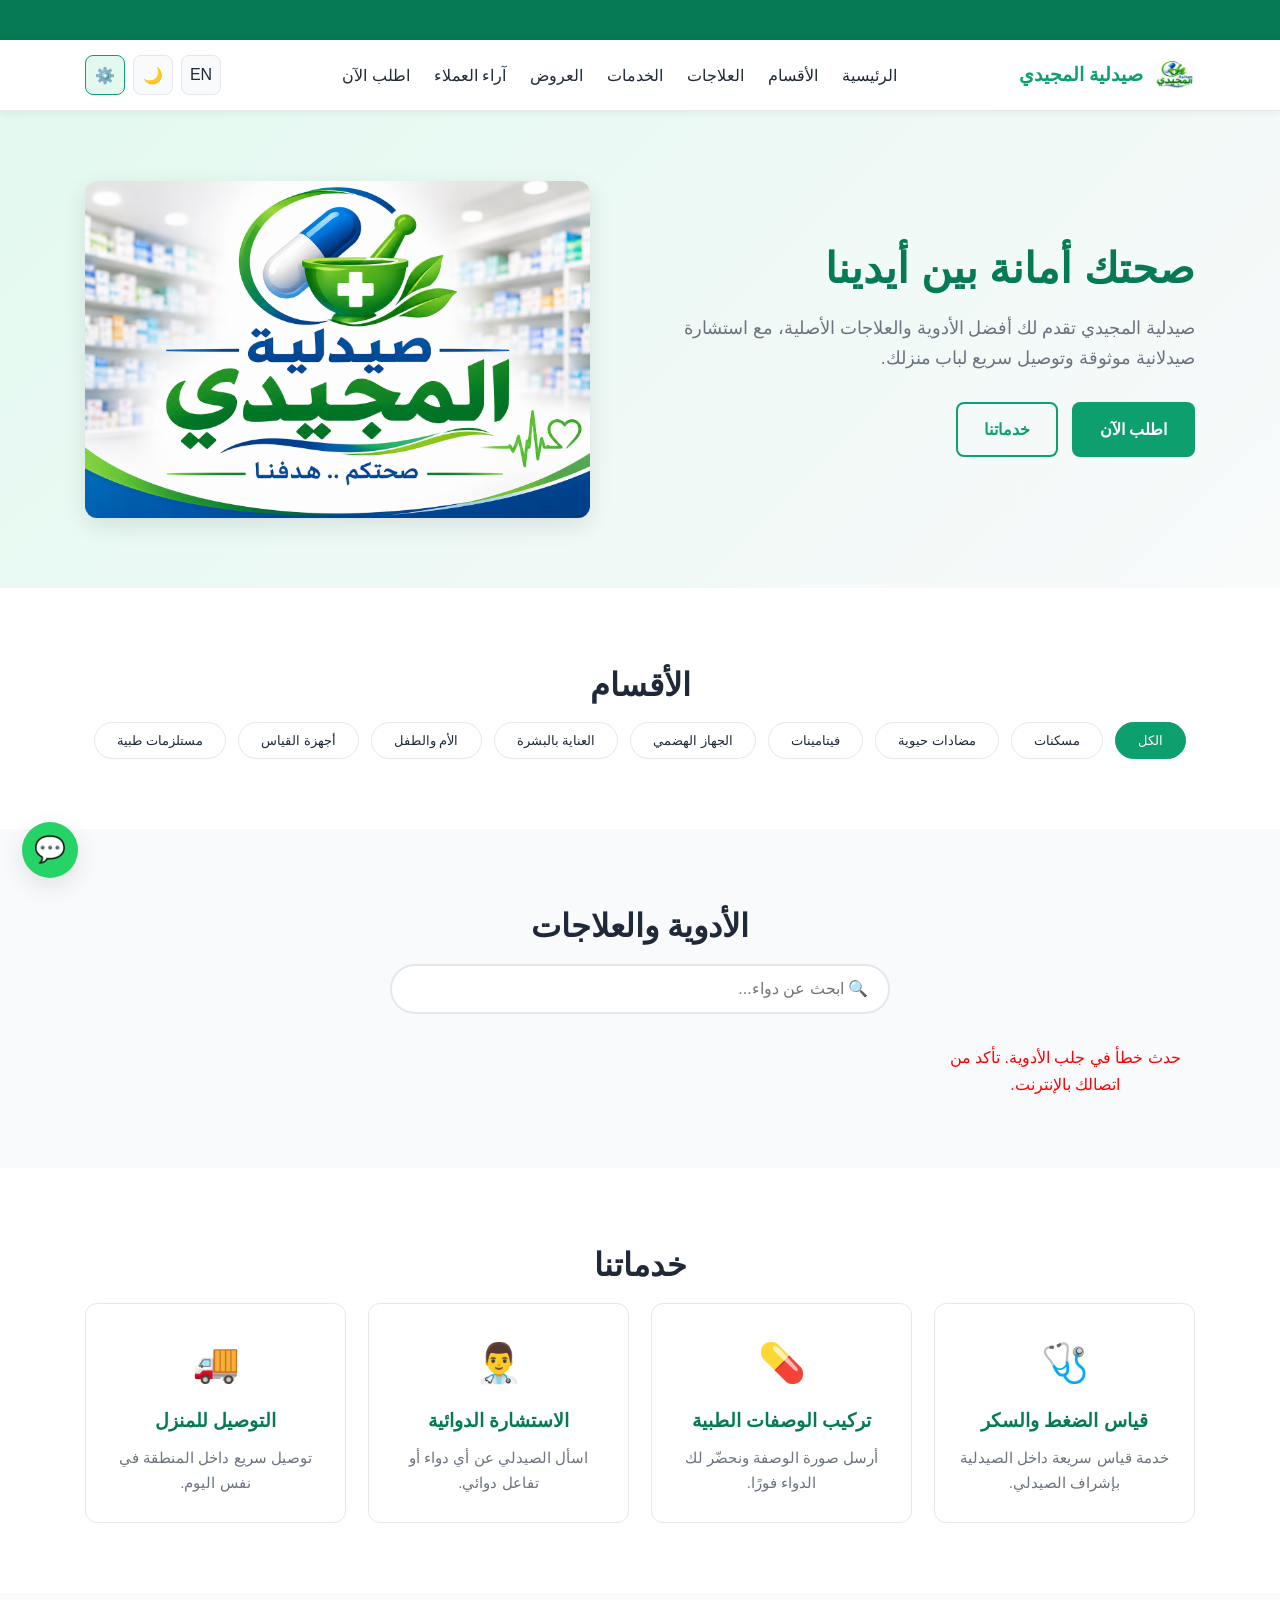
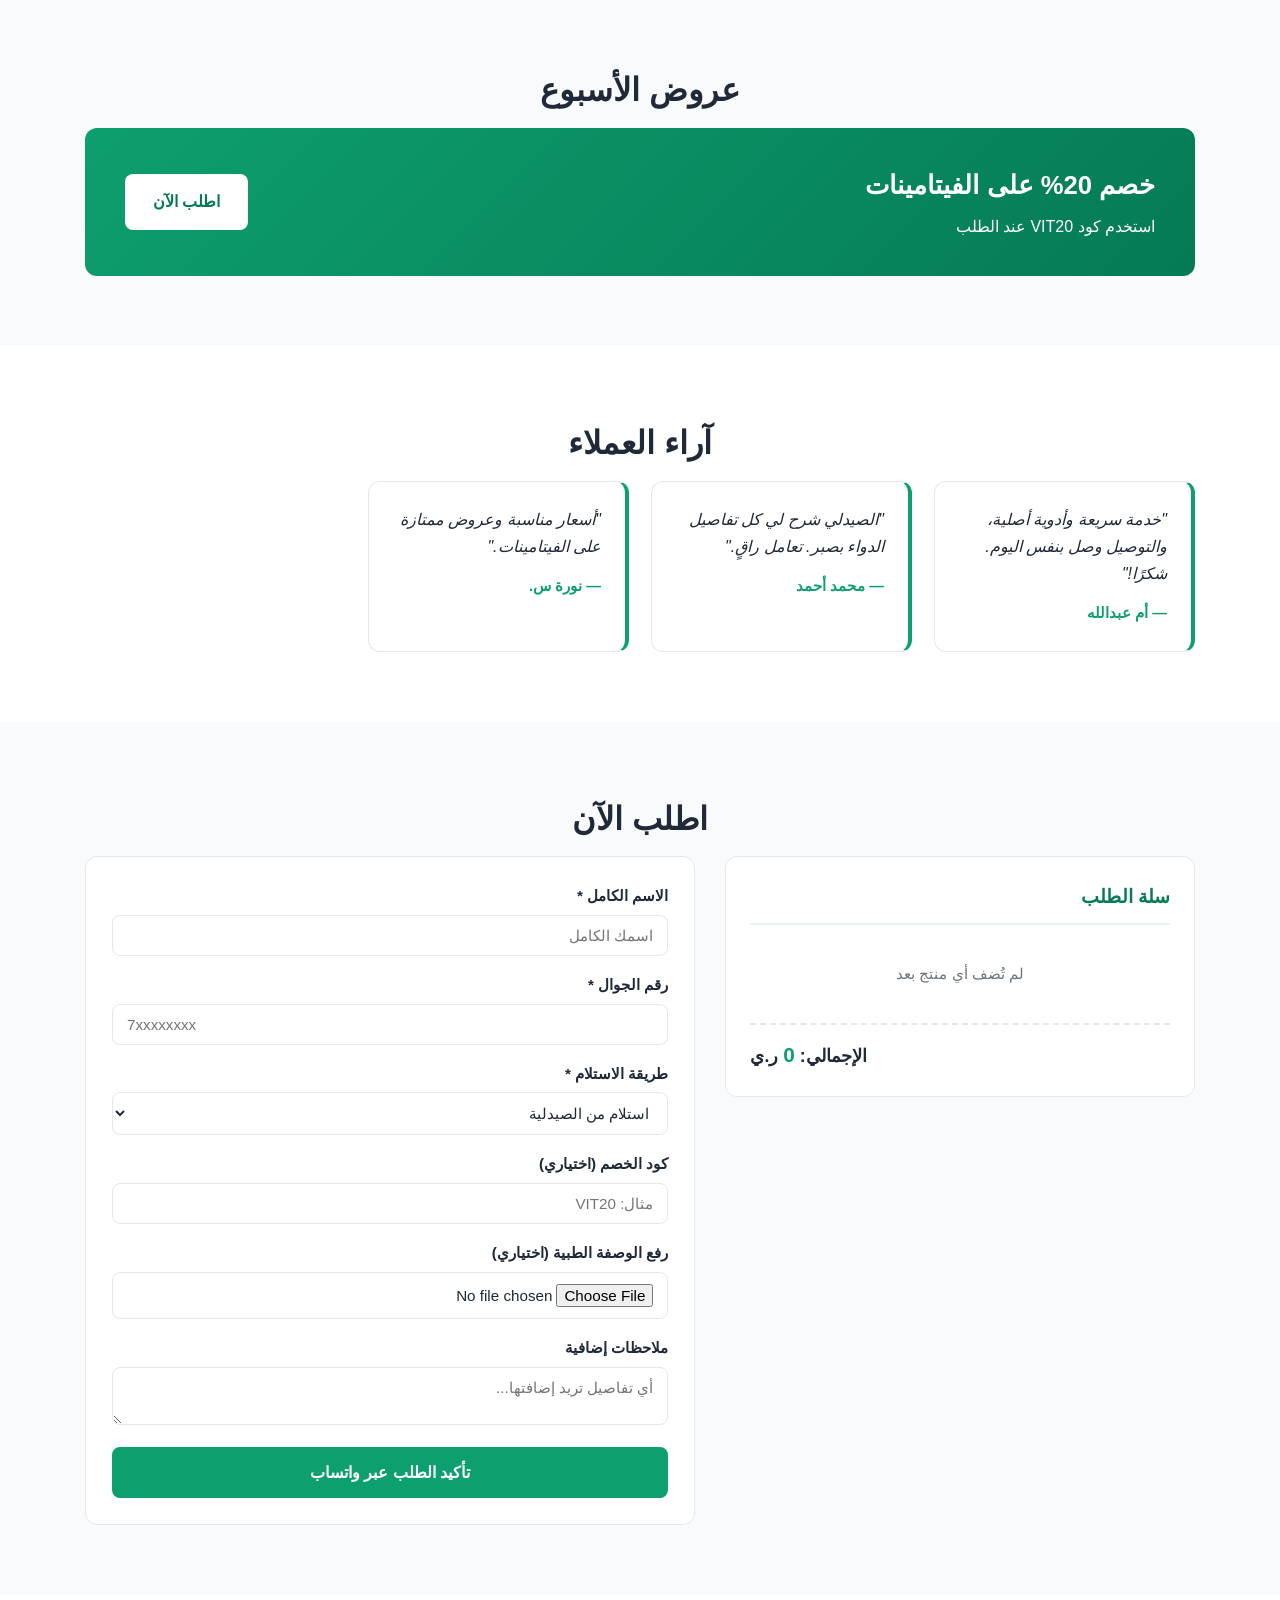
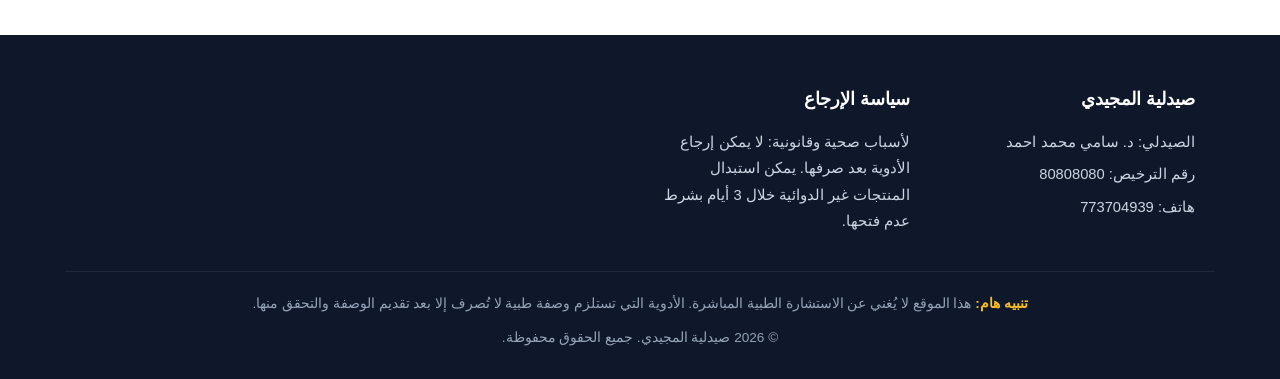
==== commit 2396c67e: "Add booking.js and lang.js scripts back to index.html" ====
--- a/index.html
+++ b/index.html
@@ -484,7 +484,7 @@
   <button id="toTop" class="to-top">↑</button>
 
   <script src="js/main.js"></script>
-  <script src="js/booking.js"></script>
-  <script src="js/lang.js"></script>
+<script src="js/booking.js"></script>
+<script src="js/lang.js"></script>
 </body>
 </html>
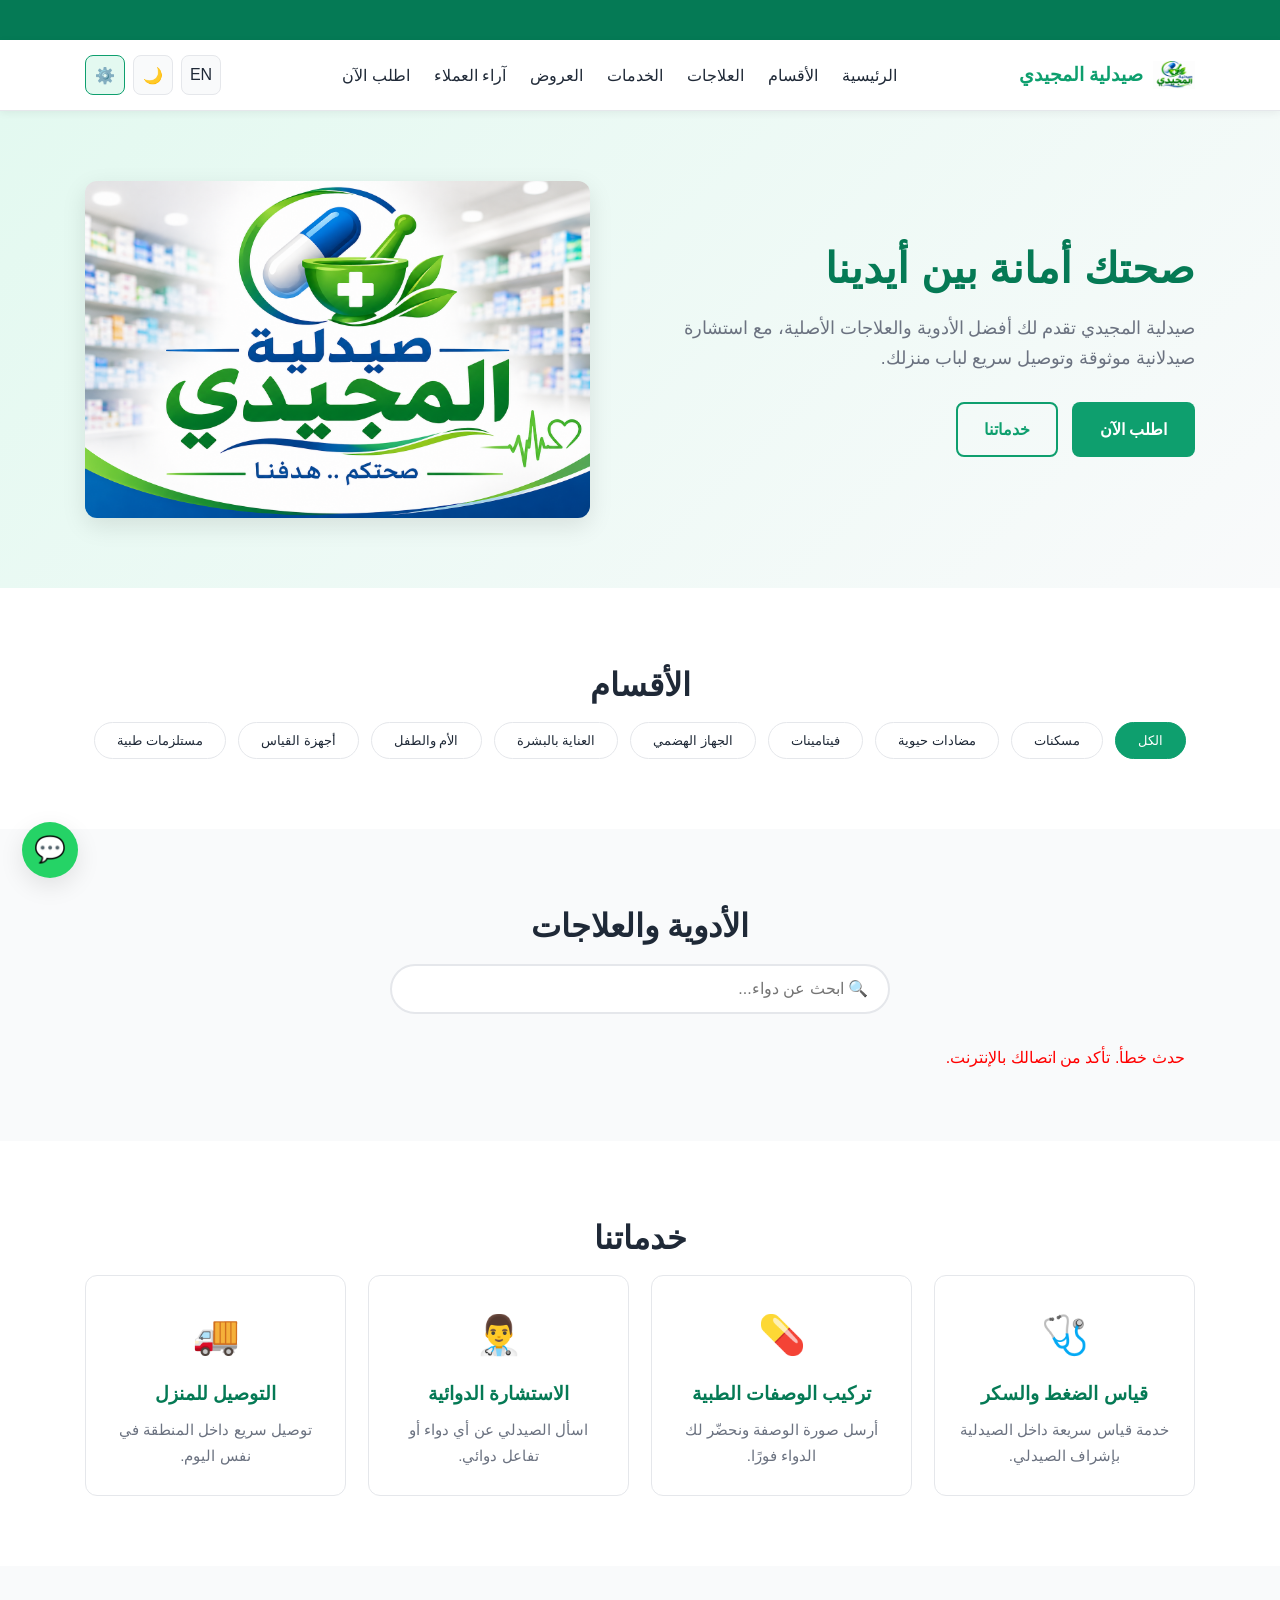
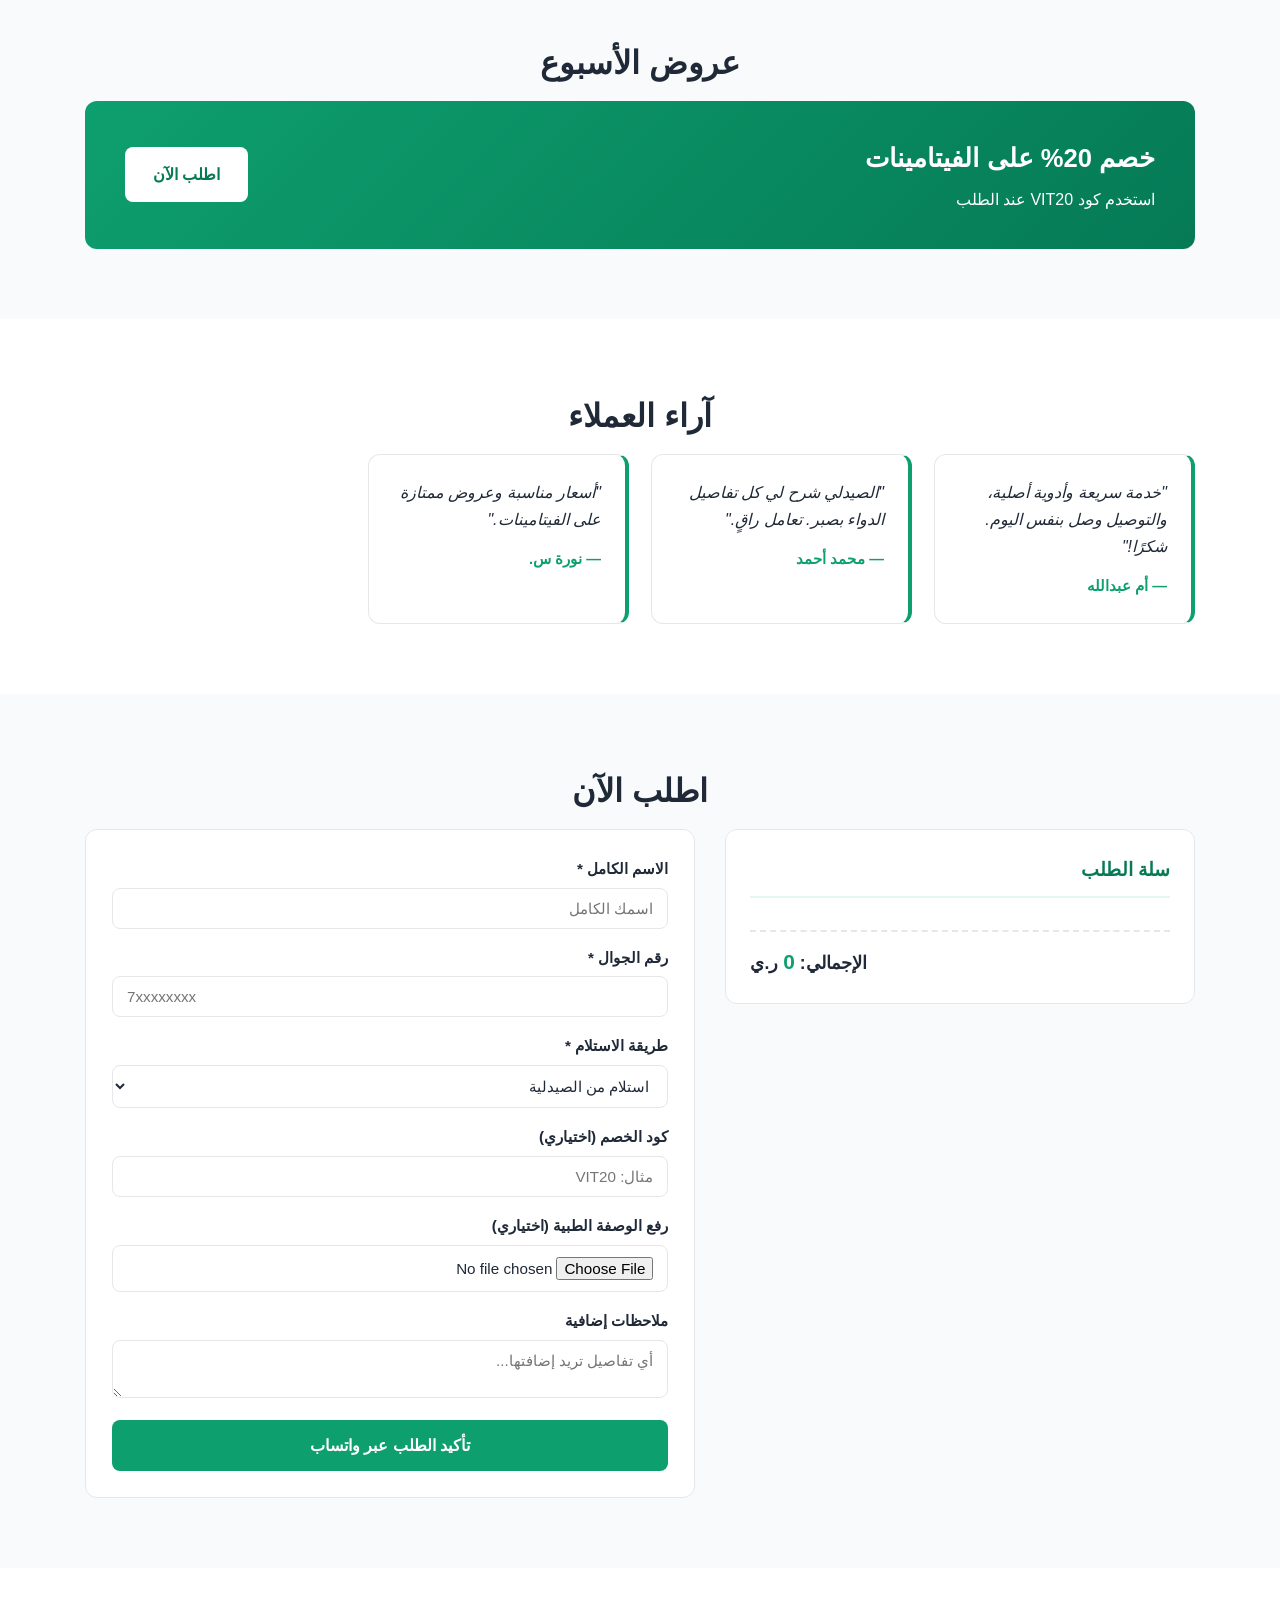
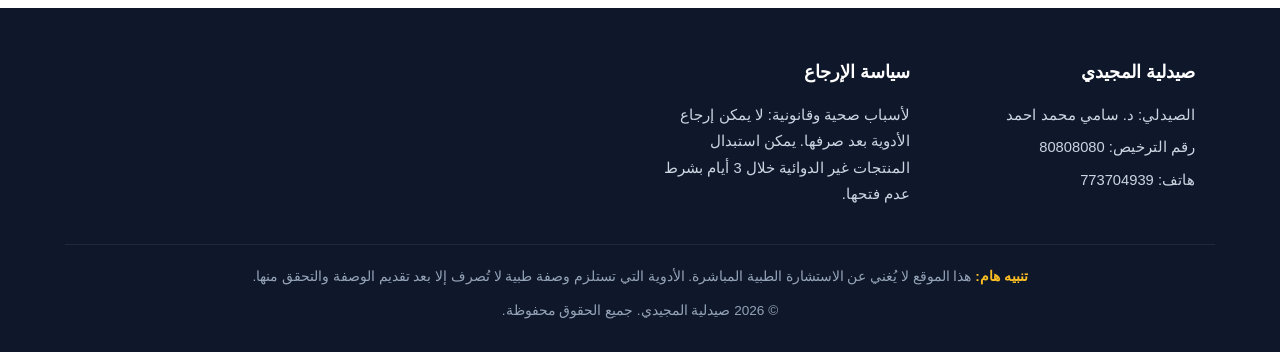
==== commit d74775b8: "Update index.html" ====
--- a/index.html
+++ b/index.html
@@ -13,9 +13,7 @@
   <!-- شريط الإعلانات -->
   <div class="ticker-bar">
     <div class="ticker-content">
-      <span data-ar="🚚 توصيل مجاني للطلبات فوق 5000 ريال | 🎁 خصم 20% على الفيتامينات بكود VIT20 | 📞 للاستفسار: 773704939" data-en="🚚 Free delivery above 5000 YER | 🎁 20% off Vitamins code VIT20 | 📞 Call: 773704939">
-        🚚 توصيل مجاني للطلبات فوق 5000 ريال | 🎁 خصم 20% على الفيتامينات بكود VIT20 | 📞 للاستفسار: 773704939
-      </span>
+      <span>🚚 توصيل مجاني للطلبات فوق 5000 ريال | 🎁 خصم 20% على الفيتامينات بكود VIT20 | 📞 للاستفسار: 773704939</span>
     </div>
   </div>
 
@@ -24,16 +22,16 @@
     <div class="container header-inner">
       <a href="#home" class="logo">
         <img src="images/logo.png" alt="logo" />
-        <span data-ar="صيدلية المجيدي" data-en="Al-Majidi Pharmacy">صيدلية المجيدي</span>
+        <span>صيدلية المجيدي</span>
       </a>
       <nav class="nav" id="nav">
-        <a href="#home" data-ar="الرئيسية" data-en="Home">الرئيسية</a>
-        <a href="#categories" data-ar="الأقسام" data-en="Categories">الأقسام</a>
-        <a href="#products" data-ar="العلاجات" data-en="Medicines">العلاجات</a>
-        <a href="#services" data-ar="الخدمات" data-en="Services">الخدمات</a>
-        <a href="#offers" data-ar="العروض" data-en="Offers">العروض</a>
-        <a href="#testimonials" data-ar="آراء العملاء" data-en="Testimonials">آراء العملاء</a>
-        <a href="#order" data-ar="اطلب الآن" data-en="Order Now">اطلب الآن</a>
+        <a href="#home">الرئيسية</a>
+        <a href="#categories">الأقسام</a>
+        <a href="#products">العلاجات</a>
+        <a href="#services">الخدمات</a>
+        <a href="#offers">العروض</a>
+        <a href="#testimonials">آراء العملاء</a>
+        <a href="#order">اطلب الآن</a>
       </nav>
       <div class="header-actions">
         <button id="langBtn" class="icon-btn">EN</button>
@@ -48,11 +46,11 @@
   <section class="hero" id="home">
     <div class="container hero-inner">
       <div class="hero-text">
-        <h1 data-ar="صحتك أمانة بين أيدينا" data-en="Your Health is a Trust in Our Hands">صحتك أمانة بين أيدينا</h1>
-        <p data-ar="صيدلية المجيدي تقدم لك أفضل الأدوية والعلاجات الأصلية، مع استشارة صيدلانية موثوقة وتوصيل سريع لباب منزلك." data-en="Al-Majidi Pharmacy offers authentic medicines.">صيدلية المجيدي تقدم لك أفضل الأدوية والعلاجات الأصلية، مع استشارة صيدلانية موثوقة وتوصيل سريع لباب منزلك.</p>
+        <h1>صحتك أمانة بين أيدينا</h1>
+        <p>صيدلية المجيدي تقدم لك أفضل الأدوية والعلاجات الأصلية، مع استشارة صيدلانية موثوقة وتوصيل سريع لباب منزلك.</p>
         <div class="hero-buttons">
-          <a href="#order" class="btn btn-primary" data-ar="اطلب الآن" data-en="Order Now">اطلب الآن</a>
-          <a href="#services" class="btn btn-outline" data-ar="خدماتنا" data-en="Our Services">خدماتنا</a>
+          <a href="#order" class="btn btn-primary">اطلب الآن</a>
+          <a href="#services" class="btn btn-outline">خدماتنا</a>
         </div>
       </div>
       <div class="hero-image">
@@ -64,328 +62,30 @@
   <!-- الأقسام -->
   <section class="section" id="categories">
     <div class="container">
-      <h2 class="section-title" data-ar="الأقسام" data-en="Categories">الأقسام</h2>
+      <h2 class="section-title">الأقسام</h2>
       <div class="categories-grid">
-        <button class="category-card active" data-filter="all" data-ar="الكل" data-en="All">الكل</button>
-        <button class="category-card" data-filter="general" data-ar="مسكنات" data-en="Painkillers">مسكنات</button>
-        <button class="category-card" data-filter="antibiotics" data-ar="مضادات حيوية" data-en="Antibiotics">مضادات حيوية</button>
-        <button class="category-card" data-filter="vitamins" data-ar="فيتامينات" data-en="Vitamins">فيتامينات</button>
-        <button class="category-card" data-filter="digestive" data-ar="الجهاز الهضمي" data-en="Digestive">الجهاز الهضمي</button>
-        <button class="category-card" data-filter="skincare" data-ar="العناية بالبشرة" data-en="Skincare">العناية بالبشرة</button>
-        <button class="category-card" data-filter="mom-baby" data-ar="الأم والطفل" data-en="Mom & Baby">الأم والطفل</button>
-        <button class="category-card" data-filter="devices" data-ar="أجهزة القياس" data-en="Devices">أجهزة القياس</button>
-        <button class="category-card" data-filter="supplies" data-ar="مستلزمات طبية" data-en="Medical Supplies">مستلزمات طبية</button>
+        <button class="category-card active" data-filter="all">الكل</button>
+        <button class="category-card" data-filter="general">مسكنات</button>
+        <button class="category-card" data-filter="antibiotics">مضادات حيوية</button>
+        <button class="category-card" data-filter="vitamins">فيتامينات</button>
+        <button class="category-card" data-filter="digestive">الجهاز الهضمي</button>
+        <button class="category-card" data-filter="skincare">العناية بالبشرة</button>
+        <button class="category-card" data-filter="mom-baby">الأم والطفل</button>
+        <button class="category-card" data-filter="devices">أجهزة القياس</button>
+        <button class="category-card" data-filter="supplies">مستلزمات طبية</button>
       </div>
     </div>
   </section>
 
-  <!-- المنتجات والعدادات -->
+  <!-- المنتجات -->
   <section class="section section-alt" id="products">
     <div class="container">
-      <h2 class="section-title" data-ar="الأدوية والعلاجات" data-en="Medicines">الأدوية والعلاجات</h2>
-      
+      <h2 class="section-title">الأدوية والعلاجات</h2>
       <div class="search-wrapper">
         <input type="text" id="searchBar" placeholder="🔍 ابحث عن دواء..." />
       </div>
-
-      <div class="products-grid" id="productsGrid">
-        
-        <!-- 1. مسكنات -->
-        <div class="product-card" data-category="general" data-search="بنادول panadol">
-          <span class="product-badge bestseller">الأكثر مبيعًا</span>
-          <img src="images/products/panadol.jpg" alt="بنادول" />
-          <h3>بنادول إكسترا 500mg</h3>
-          <div class="stock-info">
-            <span class="stock-badge total" data-name="بنادول إكسترا 500mg">الكلية: 0</span>
-            <span class="stock-badge sold" data-name="بنادول إكسترا 500mg">المباع: 0</span>
-            <span class="stock-badge remain" data-name="بنادول إكسترا 500mg">المتبقي: 0</span>
-          </div>
-          <p class="price">1200 ر.ي</p>
-          <div class="product-actions">
-            <button class="btn btn-primary add-to-order" data-name="بنادول إكسترا 500mg" data-price="1200">أضف للطلب</button>
-            <a href="https://wa.me/967773704939?text=أريد طلب: بنادول إكسترا" target="_blank" class="btn btn-whatsapp">💬</a>
-          </div>
-        </div>
-
-        <div class="product-card" data-category="general" data-search="باراسيتامول paracetamol">
-          <img src="images/products/paracetamol.jpg" alt="باراسيتامول" />
-          <h3>باراسيتامول 500mg</h3>
-          <div class="stock-info">
-            <span class="stock-badge total" data-name="باراسيتامول 500mg">الكلية: 0</span>
-            <span class="stock-badge sold" data-name="باراسيتامول 500mg">المباع: 0</span>
-            <span class="stock-badge remain" data-name="باراسيتامول 500mg">المتبقي: 0</span>
-          </div>
-          <p class="price">500 ر.ي</p>
-          <div class="product-actions">
-            <button class="btn btn-primary add-to-order" data-name="باراسيتامول 500mg" data-price="500">أضف للطلب</button>
-            <a href="https://wa.me/967773704939?text=أريد طلب: باراسيتامول" target="_blank" class="btn btn-whatsapp">💬</a>
-          </div>
-        </div>
-
-        <div class="product-card" data-category="general" data-search="بروفين brufen">
-          <img src="images/products/brufen.jpg" alt="بروفين" />
-          <h3>بروفين 400mg</h3>
-          <div class="stock-info">
-            <span class="stock-badge total" data-name="بروفين 400mg">الكلية: 0</span>
-            <span class="stock-badge sold" data-name="بروفين 400mg">المباع: 0</span>
-            <span class="stock-badge remain" data-name="بروفين 400mg">المتبقي: 0</span>
-          </div>
-          <p class="price">900 ر.ي</p>
-          <div class="product-actions">
-            <button class="btn btn-primary add-to-order" data-name="بروفين 400mg" data-price="900">أضف للطلب</button>
-            <a href="https://wa.me/967773704939?text=أريد طلب: بروفين" target="_blank" class="btn btn-whatsapp">💬</a>
-          </div>
-        </div>
-
-        <!-- 2. مضادات حيوية -->
-        <div class="product-card" data-category="antibiotics" data-search="أموكسيسيلين amoxicillin">
-          <img src="images/products/amoxicillin.jpg" alt="أموكسيسيلين" />
-          <h3>أموكسيسيلين 500mg</h3>
-          <div class="stock-info">
-            <span class="stock-badge total" data-name="أموكسيسيلين 500mg">الكلية: 0</span>
-            <span class="stock-badge sold" data-name="أموكسيسيلين 500mg">المباع: 0</span>
-            <span class="stock-badge remain" data-name="أموكسيسيلين 500mg">المتبقي: 0</span>
-          </div>
-          <p class="price">1500 ر.ي</p>
-          <div class="product-actions">
-            <button class="btn btn-primary add-to-order" data-name="أموكسيسيلين 500mg" data-price="1500">أضف للطلب</button>
-            <a href="https://wa.me/967773704939?text=أريد طلب: أموكسيسيلين" target="_blank" class="btn btn-whatsapp">💬</a>
-          </div>
-        </div>
-
-        <div class="product-card" data-category="antibiotics" data-search="أزيثرومايسين azithromycin">
-          <img src="images/products/azithromycin.jpg" alt="أزيثرومايسين" />
-          <h3>أزيثرومايسين 500mg</h3>
-          <div class="stock-info">
-            <span class="stock-badge total" data-name="أزيثرومايسين 500mg">الكلية: 0</span>
-            <span class="stock-badge sold" data-name="أزيثرومايسين 500mg">المباع: 0</span>
-            <span class="stock-badge remain" data-name="أزيثرومايسين 500mg">المتبقي: 0</span>
-          </div>
-          <p class="price">2500 ر.ي</p>
-          <div class="product-actions">
-            <button class="btn btn-primary add-to-order" data-name="أزيثرومايسين 500mg" data-price="2500">أضف للطلب</button>
-            <a href="https://wa.me/967773704939?text=أريد طلب: أزيثرومايسين" target="_blank" class="btn btn-whatsapp">💬</a>
-          </div>
-        </div>
-
-        <!-- 3. فيتامينات -->
-        <div class="product-card" data-category="vitamins" data-search="فيتامين سي vitamin c">
-          <span class="product-badge sale">خصم 20%</span>
-          <img src="images/products/vitamin-c.jpg" alt="فيتامين سي" />
-          <h3>فيتامين سي 1000mg</h3>
-          <div class="stock-info">
-            <span class="stock-badge total" data-name="فيتامين سي 1000mg">الكلية: 0</span>
-            <span class="stock-badge sold" data-name="فيتامين سي 1000mg">المباع: 0</span>
-            <span class="stock-badge remain" data-name="فيتامين سي 1000mg">المتبقي: 0</span>
-          </div>
-          <p class="price">1800 ر.ي</p>
-          <div class="product-actions">
-            <button class="btn btn-primary add-to-order" data-name="فيتامين سي 1000mg" data-price="1800">أضف للطلب</button>
-            <a href="https://wa.me/967773704939?text=أريد طلب: فيتامين سي" target="_blank" class="btn btn-whatsapp">💬</a>
-          </div>
-        </div>
-
-        <div class="product-card" data-category="vitamins" data-search="فيتامين د vitamin d">
-          <img src="images/products/vitamin-d.jpg" alt="فيتامين د" />
-          <h3>فيتامين د 50000 وحدة</h3>
-          <div class="stock-info">
-            <span class="stock-badge total" data-name="فيتامين د 50000 وحدة">الكلية: 0</span>
-            <span class="stock-badge sold" data-name="فيتامين د 50000 وحدة">المباع: 0</span>
-            <span class="stock-badge remain" data-name="فيتامين د 50000 وحدة">المتبقي: 0</span>
-          </div>
-          <p class="price">2200 ر.ي</p>
-          <div class="product-actions">
-            <button class="btn btn-primary add-to-order" data-name="فيتامين د 50000 وحدة" data-price="2200">أضف للطلب</button>
-            <a href="https://wa.me/967773704939?text=أريد طلب: فيتامين د" target="_blank" class="btn btn-whatsapp">💬</a>
-          </div>
-        </div>
-
-        <div class="product-card" data-category="vitamins" data-search="حديد فوليك iron folic">
-          <img src="images/products/iron.jpg" alt="حديد" />
-          <h3>أقراص الحديد + فوليك</h3>
-          <div class="stock-info">
-            <span class="stock-badge total" data-name="أقراص الحديد + فوليك">الكلية: 0</span>
-            <span class="stock-badge sold" data-name="أقراص الحديد + فوليك">المباع: 0</span>
-            <span class="stock-badge remain" data-name="أقراص الحديد + فوليك">المتبقي: 0</span>
-          </div>
-          <p class="price">1600 ر.ي</p>
-          <div class="product-actions">
-            <button class="btn btn-primary add-to-order" data-name="أقراص الحديد + فوليك" data-price="1600">أضف للطلب</button>
-            <a href="https://wa.me/967773704939?text=أريد طلب: أقراص الحديد" target="_blank" class="btn btn-whatsapp">💬</a>
-          </div>
-        </div>
-
-        <!-- 4. الجهاز الهضمي -->
-        <div class="product-card" data-category="digestive" data-search="أوميبرازول omeprazole">
-          <img src="images/products/omeprazole.jpg" alt="أوميبرازول" />
-          <h3>أوميبرازول 20mg</h3>
-          <div class="stock-info">
-            <span class="stock-badge total" data-name="أوميبرازول 20mg">الكلية: 0</span>
-            <span class="stock-badge sold" data-name="أوميبرازول 20mg">المباع: 0</span>
-            <span class="stock-badge remain" data-name="أوميبرازول 20mg">المتبقي: 0</span>
-          </div>
-          <p class="price">1400 ر.ي</p>
-          <div class="product-actions">
-            <button class="btn btn-primary add-to-order" data-name="أوميبرازول 20mg" data-price="1400">أضف للطلب</button>
-            <a href="https://wa.me/967773704939?text=أريد طلب: أوميبرازول" target="_blank" class="btn btn-whatsapp">💬</a>
-          </div>
-        </div>
-
-        <div class="product-card" data-category="digestive" data-search="مضاد حموضة antacid">
-          <img src="images/products/antacid.jpg" alt="مضاد حموضة" />
-          <h3>شراب مضاد حموضة</h3>
-          <div class="stock-info">
-            <span class="stock-badge total" data-name="شراب مضاد حموضة">الكلية: 0</span>
-            <span class="stock-badge sold" data-name="شراب مضاد حموضة">المباع: 0</span>
-            <span class="stock-badge remain" data-name="شراب مضاد حموضة">المتبقي: 0</span>
-          </div>
-          <p class="price">800 ر.ي</p>
-          <div class="product-actions">
-            <button class="btn btn-primary add-to-order" data-name="شراب مضاد حموضة" data-price="800">أضف للطلب</button>
-            <a href="https://wa.me/967773704939?text=أريد طلب: مضاد حموضة" target="_blank" class="btn btn-whatsapp">💬</a>
-          </div>
-        </div>
-
-        <!-- 5. العناية بالبشرة -->
-        <div class="product-card" data-category="skincare" data-search="واقي شمس sunscreen">
-          <img src="images/products/sunscreen.jpg" alt="واقي شمس" />
-          <h3>واقي شمس SPF 50</h3>
-          <div class="stock-info">
-            <span class="stock-badge total" data-name="واقي شمس SPF 50">الكلية: 0</span>
-            <span class="stock-badge sold" data-name="واقي شمس SPF 50">المباع: 0</span>
-            <span class="stock-badge remain" data-name="واقي شمس SPF 50">المتبقي: 0</span>
-          </div>
-          <p class="price">3500 ر.ي</p>
-          <div class="product-actions">
-            <button class="btn btn-primary add-to-order" data-name="واقي شمس SPF 50" data-price="3500">أضف للطلب</button>
-            <a href="https://wa.me/967773704939?text=أريد طلب: واقي شمس" target="_blank" class="btn btn-whatsapp">💬</a>
-          </div>
-        </div>
-
-        <div class="product-card" data-category="skincare" data-search="مرطب moisturizer">
-          <img src="images/products/moisturizer.jpg" alt="مرطب" />
-          <h3>كريم مرطب للبشرة</h3>
-          <div class="stock-info">
-            <span class="stock-badge total" data-name="كريم مرطب للبشرة">الكلية: 0</span>
-            <span class="stock-badge sold" data-name="كريم مرطب للبشرة">المباع: 0</span>
-            <span class="stock-badge remain" data-name="كريم مرطب للبشرة">المتبقي: 0</span>
-          </div>
-          <p class="price">2500 ر.ي</p>
-          <div class="product-actions">
-            <button class="btn btn-primary add-to-order" data-name="كريم مرطب للبشرة" data-price="2500">أضف للطلب</button>
-            <a href="https://wa.me/967773704939?text=أريد طلب: كريم مرطب" target="_blank" class="btn btn-whatsapp">💬</a>
-          </div>
-        </div>
-
-        <!-- 6. الأم والطفل -->
-        <div class="product-card" data-category="mom-baby" data-search="حليب أطفال baby milk">
-          <img src="images/products/baby-milk.jpg" alt="حليب أطفال" />
-          <h3>حليب أطفال 400g</h3>
-          <div class="stock-info">
-            <span class="stock-badge total" data-name="حليب أطفال 400g">الكلية: 0</span>
-            <span class="stock-badge sold" data-name="حليب أطفال 400g">المباع: 0</span>
-            <span class="stock-badge remain" data-name="حليب أطفال 400g">المتبقي: 0</span>
-          </div>
-          <p class="price">4500 ر.ي</p>
-          <div class="product-actions">
-            <button class="btn btn-primary add-to-order" data-name="حليب أطفال 400g" data-price="4500">أضف للطلب</button>
-            <a href="https://wa.me/967773704939?text=أريد طلب: حليب أطفال" target="_blank" class="btn btn-whatsapp">💬</a>
-          </div>
-        </div>
-
-        <div class="product-card" data-category="mom-baby" data-search="حفاضات diapers">
-          <img src="images/products/diapers.jpg" alt="حفاضات" />
-          <h3>حفاضات أطفال (32 حبة)</h3>
-          <div class="stock-info">
-            <span class="stock-badge total" data-name="حفاضات أطفال (32 حبة)">الكلية: 0</span>
-            <span class="stock-badge sold" data-name="حفاضات أطفال (32 حبة)">المباع: 0</span>
-            <span class="stock-badge remain" data-name="حفاضات أطفال (32 حبة)">المتبقي: 0</span>
-          </div>
-          <p class="price">3200 ر.ي</p>
-          <div class="product-actions">
-            <button class="btn btn-primary add-to-order" data-name="حفاضات أطفال (32 حبة)" data-price="3200">أضف للطلب</button>
-            <a href="https://wa.me/967773704939?text=أريد طلب: حفاضات أطفال" target="_blank" class="btn btn-whatsapp">💬</a>
-          </div>
-        </div>
-
-        <!-- 7. أجهزة القياس -->
-        <div class="product-card" data-category="devices" data-search="جهاز ضغط bp monitor">
-          <img src="images/products/bp-monitor.jpg" alt="جهاز ضغط" />
-          <h3>جهاز قياس الضغط الرقمي</h3>
-          <div class="stock-info">
-            <span class="stock-badge total" data-name="جهاز قياس الضغط الرقمي">الكلية: 0</span>
-            <span class="stock-badge sold" data-name="جهاز قياس الضغط الرقمي">المباع: 0</span>
-            <span class="stock-badge remain" data-name="جهاز قياس الضغط الرقمي">المتبقي: 0</span>
-          </div>
-          <p class="price">15000 ر.ي</p>
-          <div class="product-actions">
-            <button class="btn btn-primary add-to-order" data-name="جهاز قياس الضغط الرقمي" data-price="15000">أضف للطلب</button>
-            <a href="https://wa.me/967773704939?text=أريد طلب: جهاز قياس الضغط" target="_blank" class="btn btn-whatsapp">💬</a>
-          </div>
-        </div>
-
-        <div class="product-card" data-category="devices" data-search="جهاز سكر glucometer">
-          <img src="images/products/glucometer.jpg" alt="جهاز سكر" />
-          <h3>جهاز قياس السكر</h3>
-          <div class="stock-info">
-            <span class="stock-badge total" data-name="جهاز قياس السكر">الكلية: 0</span>
-            <span class="stock-badge sold" data-name="جهاز قياس السكر">المباع: 0</span>
-            <span class="stock-badge remain" data-name="جهاز قياس السكر">المتبقي: 0</span>
-          </div>
-          <p class="price">12000 ر.ي</p>
-          <div class="product-actions">
-            <button class="btn btn-primary add-to-order" data-name="جهاز قياس السكر" data-price="12000">أضف للطلب</button>
-            <a href="https://wa.me/967773704939?text=أريد طلب: جهاز قياس السكر" target="_blank" class="btn btn-whatsapp">💬</a>
-          </div>
-        </div>
-
-        <!-- 8. مستلزمات طبية -->
-        <div class="product-card" data-category="supplies" data-search="كمامات masks">
-          <img src="images/products/masks.jpg" alt="كمامات" />
-          <h3>كمامات طبية (50 حبة)</h3>
-          <div class="stock-info">
-            <span class="stock-badge total" data-name="كمامات طبية (50 حبة)">الكلية: 0</span>
-            <span class="stock-badge sold" data-name="كمامات طبية (50 حبة)">المباع: 0</span>
-            <span class="stock-badge remain" data-name="كمامات طبية (50 حبة)">المتبقي: 0</span>
-          </div>
-          <p class="price">1000 ر.ي</p>
-          <div class="product-actions">
-            <button class="btn btn-primary add-to-order" data-name="كمامات طبية (50 حبة)" data-price="1000">أضف للطلب</button>
-            <a href="https://wa.me/967773704939?text=أريد طلب: كمامات طبية" target="_blank" class="btn btn-whatsapp">💬</a>
-          </div>
-        </div>
-
-        <div class="product-card" data-category="supplies" data-search="ضمادات bandage">
-          <img src="images/products/bandage.jpg" alt="ضمادات" />
-          <h3>ضمادات لاصقة (20 حبة)</h3>
-          <div class="stock-info">
-            <span class="stock-badge total" data-name="ضمادات لاصقة (20 حبة)">الكلية: 0</span>
-            <span class="stock-badge sold" data-name="ضمادات لاصقة (20 حبة)">المباع: 0</span>
-            <span class="stock-badge remain" data-name="ضمادات لاصقة (20 حبة)">المتبقي: 0</span>
-          </div>
-          <p class="price">600 ر.ي</p>
-          <div class="product-actions">
-            <button class="btn btn-primary add-to-order" data-name="ضمادات لاصقة (20 حبة)" data-price="600">أضف للطلب</button>
-            <a href="https://wa.me/967773704939?text=أريد طلب: ضمادات لاصقة" target="_blank" class="btn btn-whatsapp">💬</a>
-          </div>
-        </div>
-
-        <div class="product-card" data-category="supplies" data-search="مطهر بيتادين antiseptic">
-          <img src="images/products/antiseptic.jpg" alt="مطهر" />
-          <h3>مطهر جروح (بيتادين)</h3>
-          <div class="stock-info">
-            <span class="stock-badge total" data-name="مطهر جروح (بيتادين)">الكلية: 0</span>
-            <span class="stock-badge sold" data-name="مطهر جروح (بيتادين)">المباع: 0</span>
-            <span class="stock-badge remain" data-name="مطهر جروح (بيتادين)">المتبقي: 0</span>
-          </div>
-          <p class="price">900 ر.ي</p>
-          <div class="product-actions">
-            <button class="btn btn-primary add-to-order" data-name="مطهر جروح (بيتادين)" data-price="900">أضف للطلب</button>
-            <a href="https://wa.me/967773704939?text=أريد طلب: مطهر جروح" target="_blank" class="btn btn-whatsapp">💬</a>
-          </div>
-        </div>
-
-      </div>
+      <!-- سيتم جلب المنتجات هنا ديناميكياً من جوجل شيت -->
+      <div class="products-grid" id="productsGrid"></div>
       <p id="noResults" class="no-results" style="display:none;">لا توجد نتائج مطابقة.</p>
     </div>
   </section>
@@ -393,7 +93,7 @@
   <!-- الخدمات -->
   <section class="section" id="services">
     <div class="container">
-      <h2 class="section-title" data-ar="خدماتنا" data-en="Our Services">خدماتنا</h2>
+      <h2 class="section-title">خدماتنا</h2>
       <div class="services-grid">
         <div class="service-card"><div class="service-icon">🩺</div><h3>قياس الضغط والسكر</h3><p>خدمة قياس سريعة داخل الصيدلية بإشراف الصيدلي.</p></div>
         <div class="service-card"><div class="service-icon">💊</div><h3>تركيب الوصفات الطبية</h3><p>أرسل صورة الوصفة ونحضّر لك الدواء فورًا.</p></div>
@@ -406,13 +106,13 @@
   <!-- العروض -->
   <section class="section section-alt" id="offers">
     <div class="container">
-      <h2 class="section-title" data-ar="عروض الأسبوع" data-en="Weekly Offers">عروض الأسبوع</h2>
+      <h2 class="section-title">عروض الأسبوع</h2>
       <div class="offers-banner">
         <div>
-          <h3 data-ar="خصم 20% على الفيتامينات" data-en="20% off Vitamins">خصم 20% على الفيتامينات</h3>
-          <p data-ar="استخدم كود VIT20 عند الطلب" data-en="Use code VIT20">استخدم كود VIT20 عند الطلب</p>
+          <h3>خصم 20% على الفيتامينات</h3>
+          <p>استخدم كود VIT20 عند الطلب</p>
         </div>
-        <a href="#order" class="btn btn-primary" data-ar="اطلب الآن" data-en="Order Now">اطلب الآن</a>
+        <a href="#order" class="btn btn-primary">اطلب الآن</a>
       </div>
     </div>
   </section>
@@ -420,7 +120,7 @@
   <!-- التقييمات -->
   <section class="section" id="testimonials">
     <div class="container">
-      <h2 class="section-title" data-ar="آراء العملاء" data-en="Testimonials">آراء العملاء</h2>
+      <h2 class="section-title">آراء العملاء</h2>
       <div class="testimonials-grid">
         <div class="testimonial-card"><p>"خدمة سريعة وأدوية أصلية، والتوصيل وصل بنفس اليوم. شكرًا!"</p><span>— أم عبدالله</span></div>
         <div class="testimonial-card"><p>"الصيدلي شرح لي كل تفاصيل الدواء بصبر. تعامل راقٍ."</p><span>— محمد أحمد</span></div>
@@ -436,26 +136,24 @@
       <div class="order-wrapper">
         <div class="order-summary">
           <h3>سلة الطلب</h3>
-          <ul id="orderList" class="order-list"><li class="empty-msg">لم تُضف أي منتج بعد</li></ul>
+          <ul id="orderList" class="order-list"></ul>
           <p class="order-total">الإجمالي: <span id="orderTotal">0</span> ر.ي</p>
         </div>
         <form class="order-form" id="orderForm">
-  <label>الاسم الكامل *<input type="text" id="customerName" required placeholder="اسمك الكامل" /></label>
-  <label>رقم الجوال *<input type="tel" id="customerPhone" required placeholder="7xxxxxxxx" /></label>
-  <label>طريقة الاستلام *
-    <select id="deliveryMethod" required>
-      <option value="استلام من الصيدلية">استلام من الصيدلية</option>
-      <option value="توصيل للمنزل">توصيل للمنزل</option>
-    </select>
-  </label>
-  <label id="addressLabel" style="display:none;">العنوان (للتوصيل)<input type="text" id="customerAddress" placeholder="المدينة - الحي" /></label>
-  <label>كود الخصم (اختياري)<input type="text" id="couponCode" placeholder="مثال: VIT20" /></label>
-  <label>رفع الوصفة الطبية (اختياري)
-    <input type="file" id="prescriptionFile" accept="image/*" />
-  </label>
-  <label>ملاحظات إضافية<textarea id="orderNotes" rows="2" placeholder="أي تفاصيل تريد إضافتها..."></textarea></label>
-  <button type="submit" class="btn btn-primary btn-block">تأكيد الطلب عبر واتساب</button>
-</form>
+          <label>الاسم الكامل *<input type="text" id="customerName" required placeholder="اسمك الكامل" /></label>
+          <label>رقم الجوال *<input type="tel" id="customerPhone" required placeholder="7xxxxxxxx" /></label>
+          <label>طريقة الاستلام *
+            <select id="deliveryMethod" required>
+              <option value="استلام من الصيدلية">استلام من الصيدلية</option>
+              <option value="توصيل للمنزل">توصيل للمنزل</option>
+            </select>
+          </label>
+          <label id="addressLabel" style="display:none;">العنوان (للتوصيل)<input type="text" id="customerAddress" placeholder="المدينة - الحي" /></label>
+          <label>كود الخصم (اختياري)<input type="text" id="couponCode" placeholder="مثال: VIT20" /></label>
+          <label>رفع الوصفة الطبية (اختياري)<input type="file" id="prescriptionFile" accept="image/*" /></label>
+          <label>ملاحظات إضافية<textarea id="orderNotes" rows="2" placeholder="أي تفاصيل تريد إضافتها..."></textarea></label>
+          <button type="submit" class="btn btn-primary btn-block">تأكيد الطلب عبر واتساب</button>
+        </form>
       </div>
     </div>
   </section>
@@ -483,8 +181,9 @@
   <a href="https://wa.me/967773704939" class="whatsapp-float" target="_blank">💬</a>
   <button id="toTop" class="to-top">↑</button>
 
+  <!-- السكربتات -->
   <script src="js/main.js"></script>
-<script src="js/booking.js"></script>
-<script src="js/lang.js"></script>
+  <script src="js/booking.js"></script>
+  <script src="js/lang.js"></script>
 </body>
 </html>
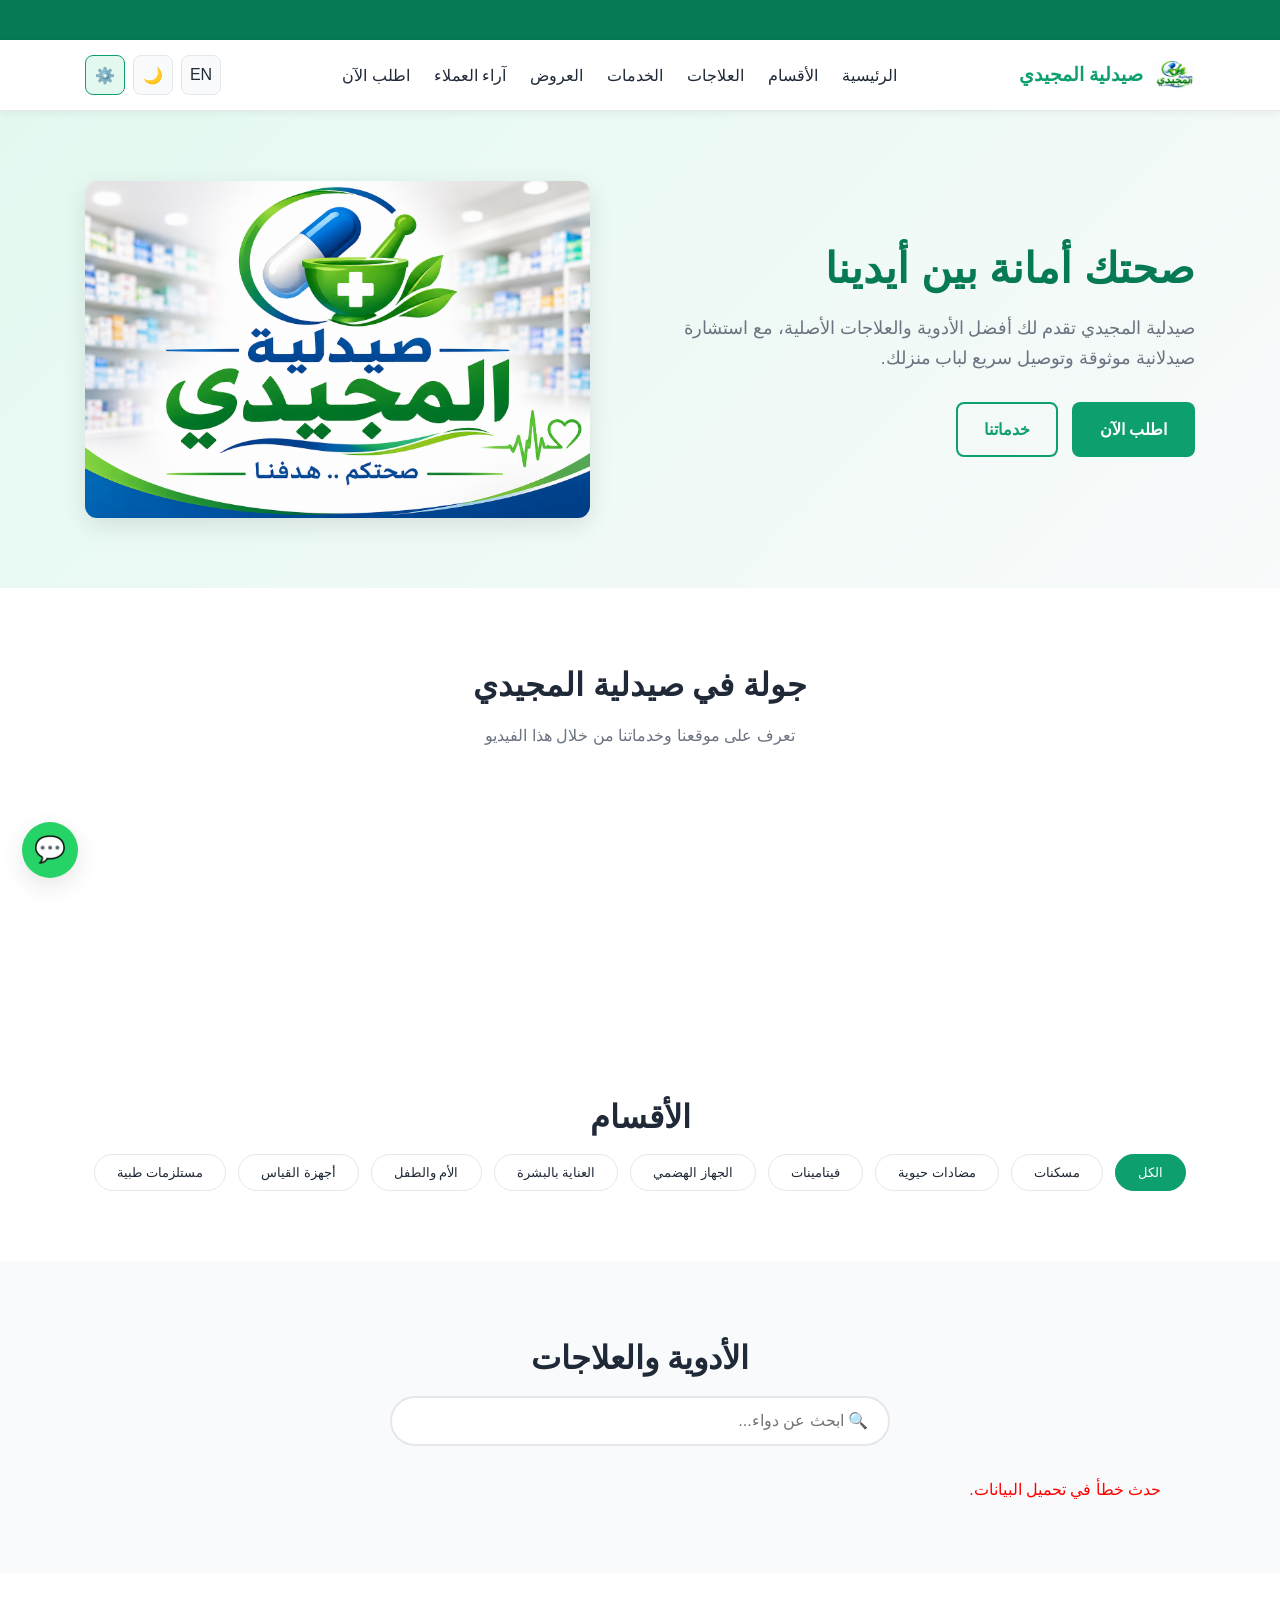
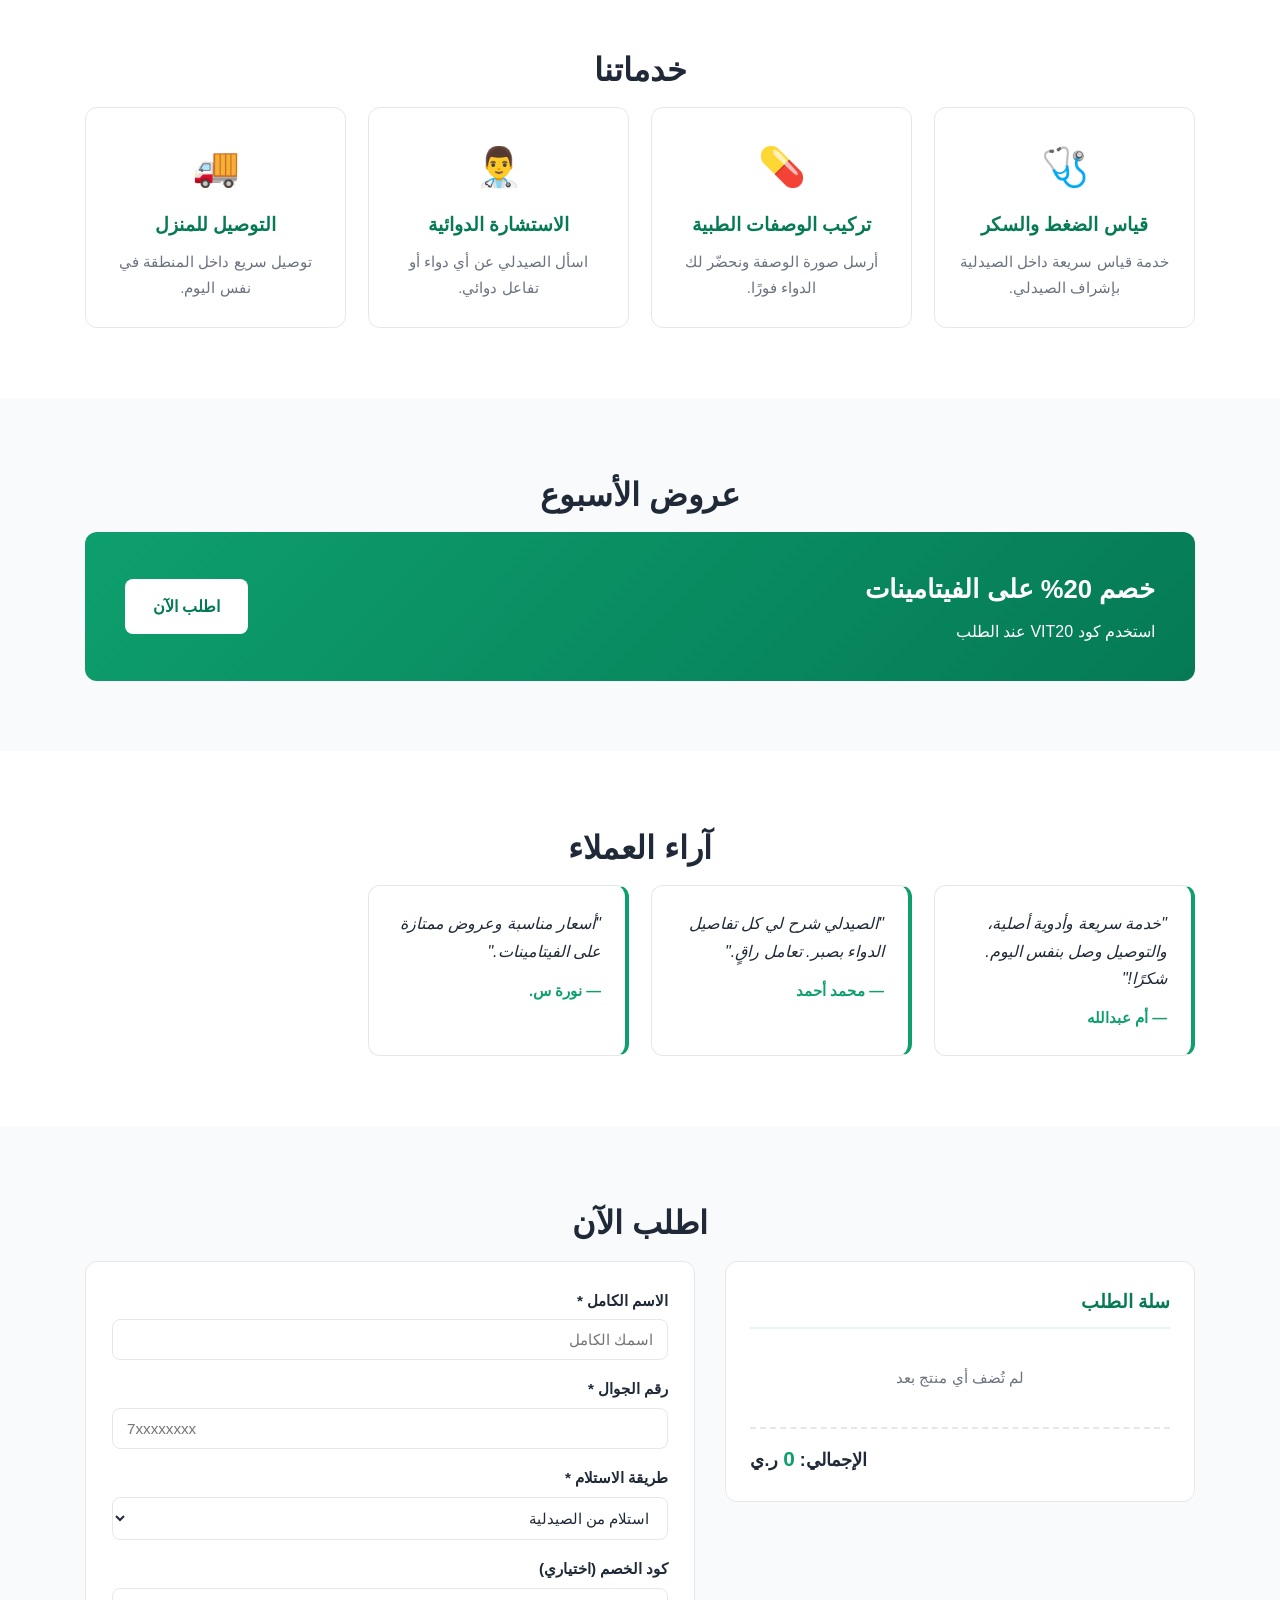
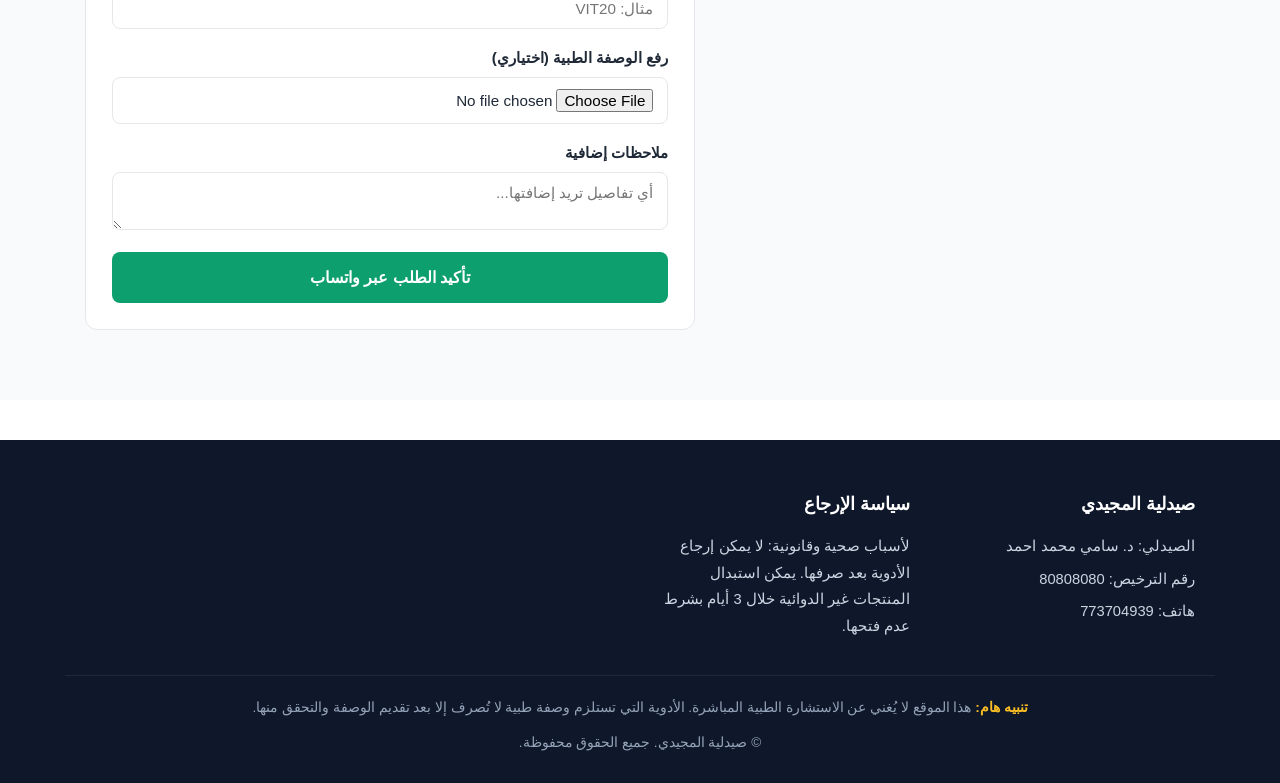
==== commit 1849c2ad: "Update index.html" ====
--- a/index.html
+++ b/index.html
@@ -58,7 +58,24 @@
       </div>
     </div>
   </section>
-
+<!-- قسم الفيديو الإعلاني -->
+<section class="section" id="video-section">
+  <div class="container">
+    <h2 class="section-title">جولة في صيدلية المجيدي</h2>
+    <p class="section-subtitle">تعرف على موقعنا وخدماتنا من خلال هذا الفيديو</p>
+    
+    <div class="video-wrapper">
+      <!-- تم استخدام رابط التضمين الخاص بفيديوك -->
+      <iframe 
+        src="https://www.youtube.com/embed/q7evuFGZoj8" 
+        title="إعلان صيدلية المجيدي"
+        frameborder="0" 
+        allow="accelerometer; autoplay; clipboard-write; encrypted-media; gyroscope; picture-in-picture" 
+        allowfullscreen>
+      </iframe>
+    </div>
+  </div>
+</section>
   <!-- الأقسام -->
   <section class="section" id="categories">
     <div class="container">
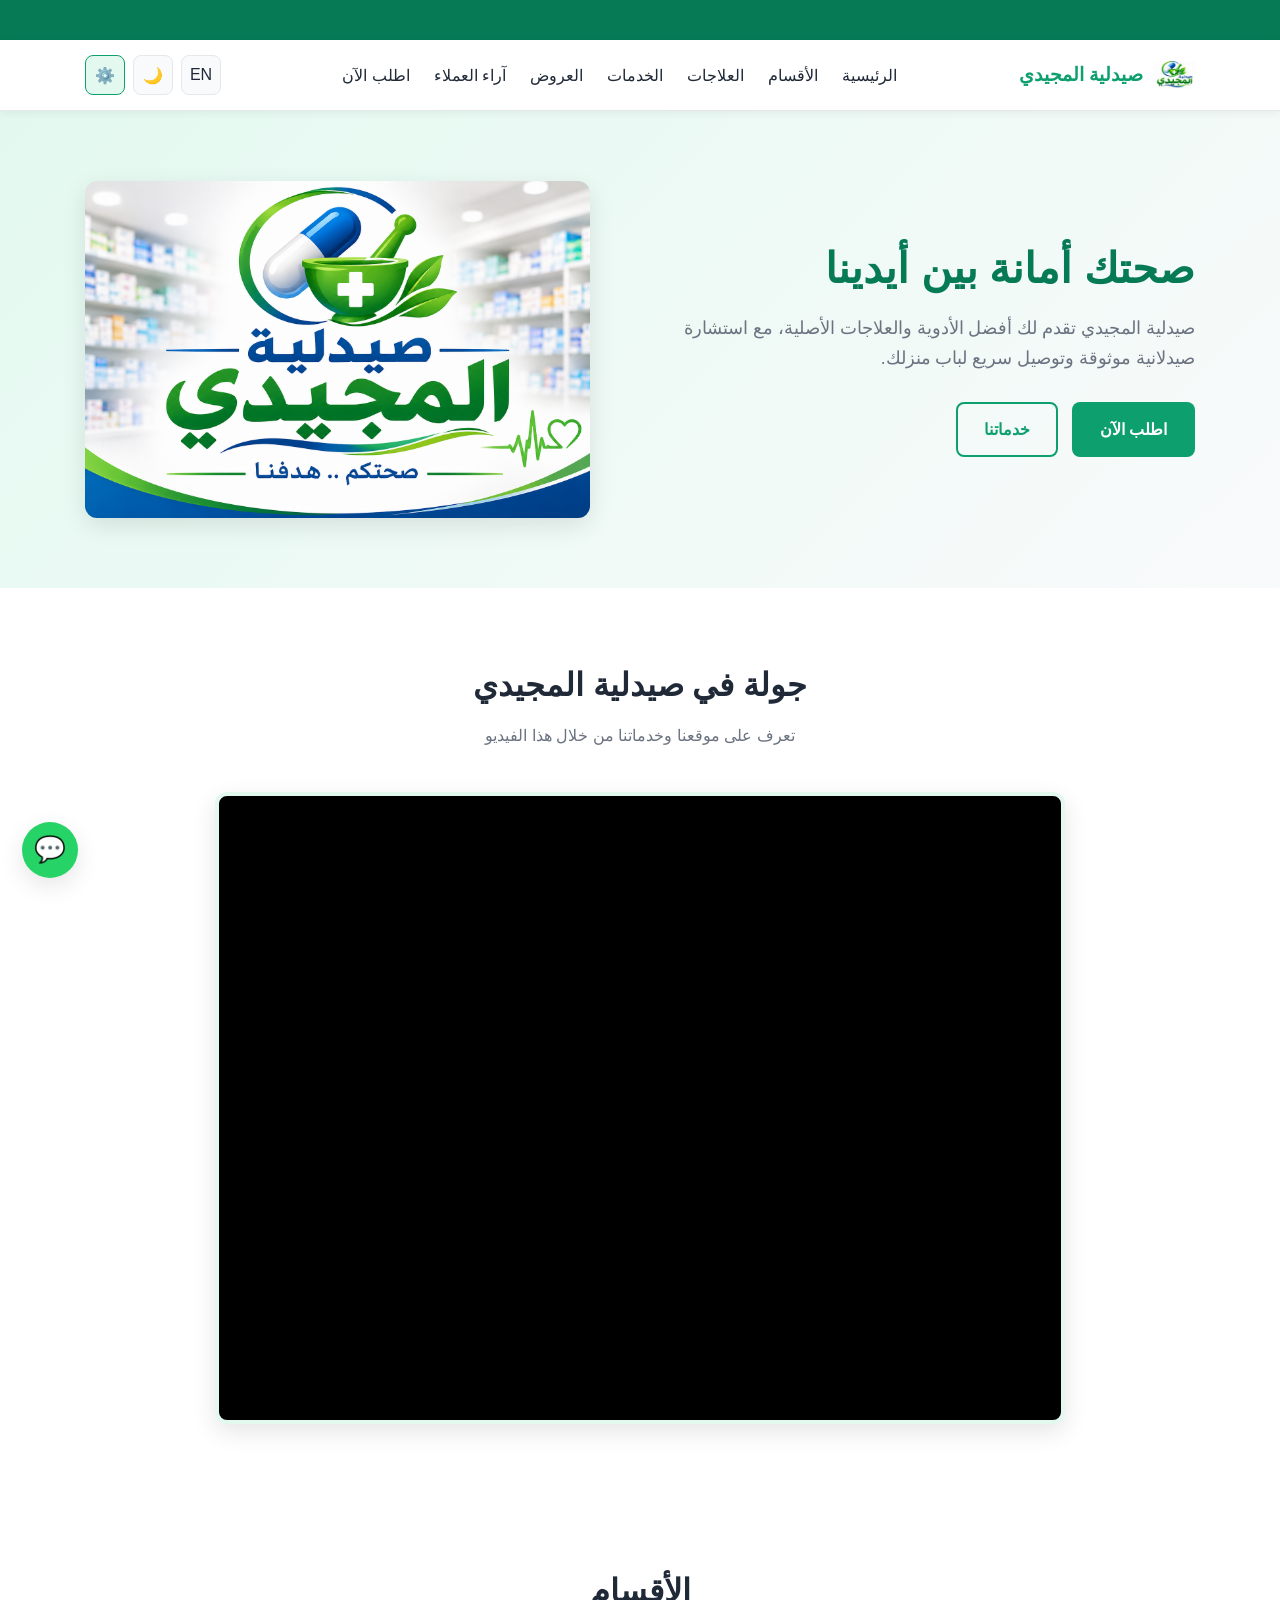
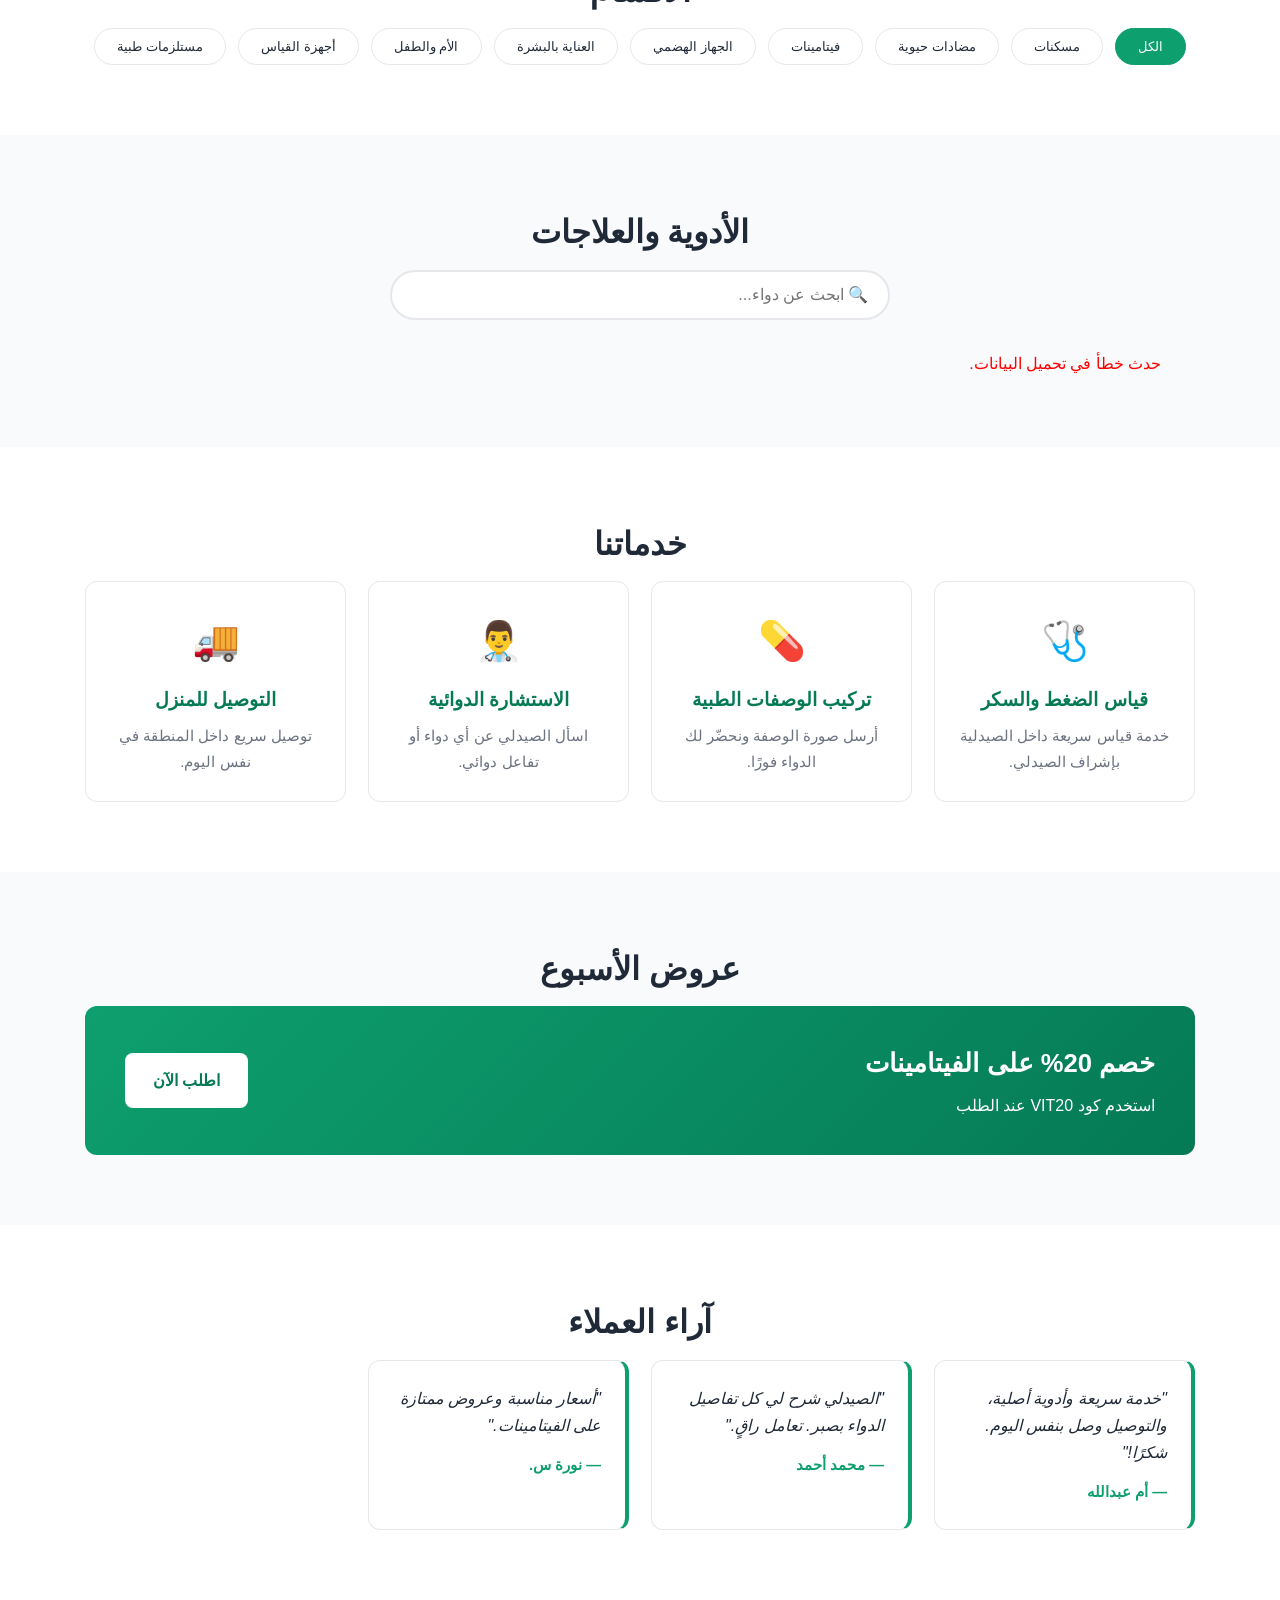
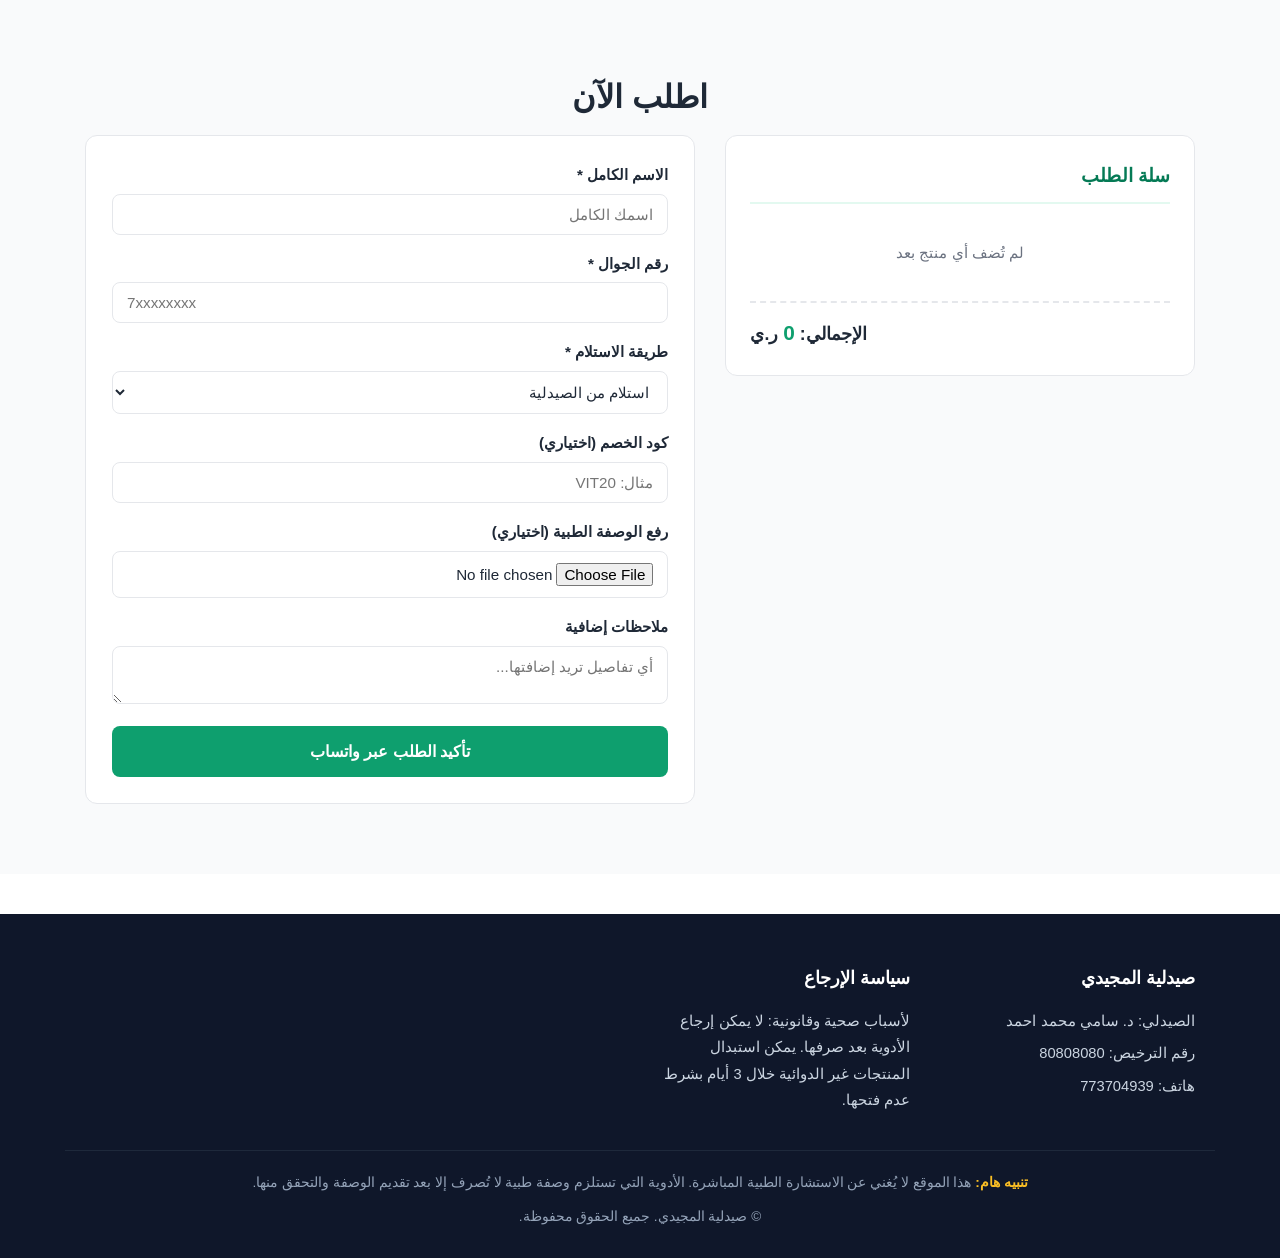
==== commit 51d17dee: "Update index.html" ====
--- a/index.html
+++ b/index.html
@@ -58,24 +58,24 @@
       </div>
     </div>
   </section>
-<!-- قسم الفيديو الإعلاني -->
-<section class="section" id="video-section">
-  <div class="container">
-    <h2 class="section-title">جولة في صيدلية المجيدي</h2>
-    <p class="section-subtitle">تعرف على موقعنا وخدماتنا من خلال هذا الفيديو</p>
-    
-    <div class="video-wrapper">
-      <!-- تم استخدام رابط التضمين الخاص بفيديوك -->
-      <iframe 
-        src="https://www.youtube.com/embed/q7evuFGZoj8" 
-        title="إعلان صيدلية المجيدي"
-        frameborder="0" 
-        allow="accelerometer; autoplay; clipboard-write; encrypted-media; gyroscope; picture-in-picture" 
-        allowfullscreen>
-      </iframe>
-    </div>
-  </div>
-</section>
+
+  <!-- الفيديو الإعلاني -->
+  <section class="section" id="video-section">
+    <div class="container">
+      <h2 class="section-title">جولة في صيدلية المجيدي</h2>
+      <p class="section-subtitle">تعرف على موقعنا وخدماتنا من خلال هذا الفيديو</p>
+      <div class="video-wrapper">
+        <iframe 
+          src="https://www.youtube.com/embed/q7evuFGZoj8" 
+          title="إعلان صيدلية المجيدي"
+          frameborder="0" 
+          allow="accelerometer; autoplay; clipboard-write; encrypted-media; gyroscope; picture-in-picture" 
+          allowfullscreen>
+        </iframe>
+      </div>
+    </div>
+  </section>
+
   <!-- الأقسام -->
   <section class="section" id="categories">
     <div class="container">
@@ -101,7 +101,6 @@
       <div class="search-wrapper">
         <input type="text" id="searchBar" placeholder="🔍 ابحث عن دواء..." />
       </div>
-      <!-- سيتم جلب المنتجات هنا ديناميكياً من جوجل شيت -->
       <div class="products-grid" id="productsGrid"></div>
       <p id="noResults" class="no-results" style="display:none;">لا توجد نتائج مطابقة.</p>
     </div>
@@ -198,6 +197,19 @@
   <a href="https://wa.me/967773704939" class="whatsapp-float" target="_blank">💬</a>
   <button id="toTop" class="to-top">↑</button>
 
+  <!-- نافذة السلة المتروكة -->
+  <div id="abandonedCartModal" class="cart-modal-overlay" style="display: none;">
+    <div class="cart-modal-box">
+      <div class="cart-modal-icon">🛒</div>
+      <h2>لقد تركت أدويتك في السلة!</h2>
+      <p>هل تود إكمال طلبك الآن؟ نحن هنا لخدمتك.</p>
+      <div class="cart-modal-actions">
+        <button onclick="closeCartModal()" class="btn btn-outline">تصفح الموقع</button>
+        <a href="#order" onclick="closeCartModal()" class="btn btn-primary">إكمال الطلب</a>
+      </div>
+    </div>
+  </div>
+
   <!-- السكربتات -->
   <script src="js/main.js"></script>
   <script src="js/booking.js"></script>
--- a/css/style.css
+++ b/css/style.css
@@ -1024,3 +1024,31 @@
 body.dark .search-wrapper input {
   background: var(--bg-alt);
 }
+/* ============================================================
+   قسم الفيديو الإعلاني
+   ============================================================ */
+.video-wrapper {
+  max-width: 850px;
+  margin: 0 auto;
+  border-radius: var(--radius);
+  overflow: hidden;
+  box-shadow: var(--shadow-lg);
+  border: 4px solid var(--primary-light);
+  background: #000;
+  position: relative;
+  padding-bottom: 56.25%; /* نسبة أبعاد 16:9 */
+  height: 0;
+}
+
+.video-wrapper iframe {
+  position: absolute;
+  top: 0;
+  left: 0;
+  width: 100%;
+  height: 100%;
+  border: none;
+}
+
+body.dark .video-wrapper {
+  border-color: var(--bg-alt);
+}
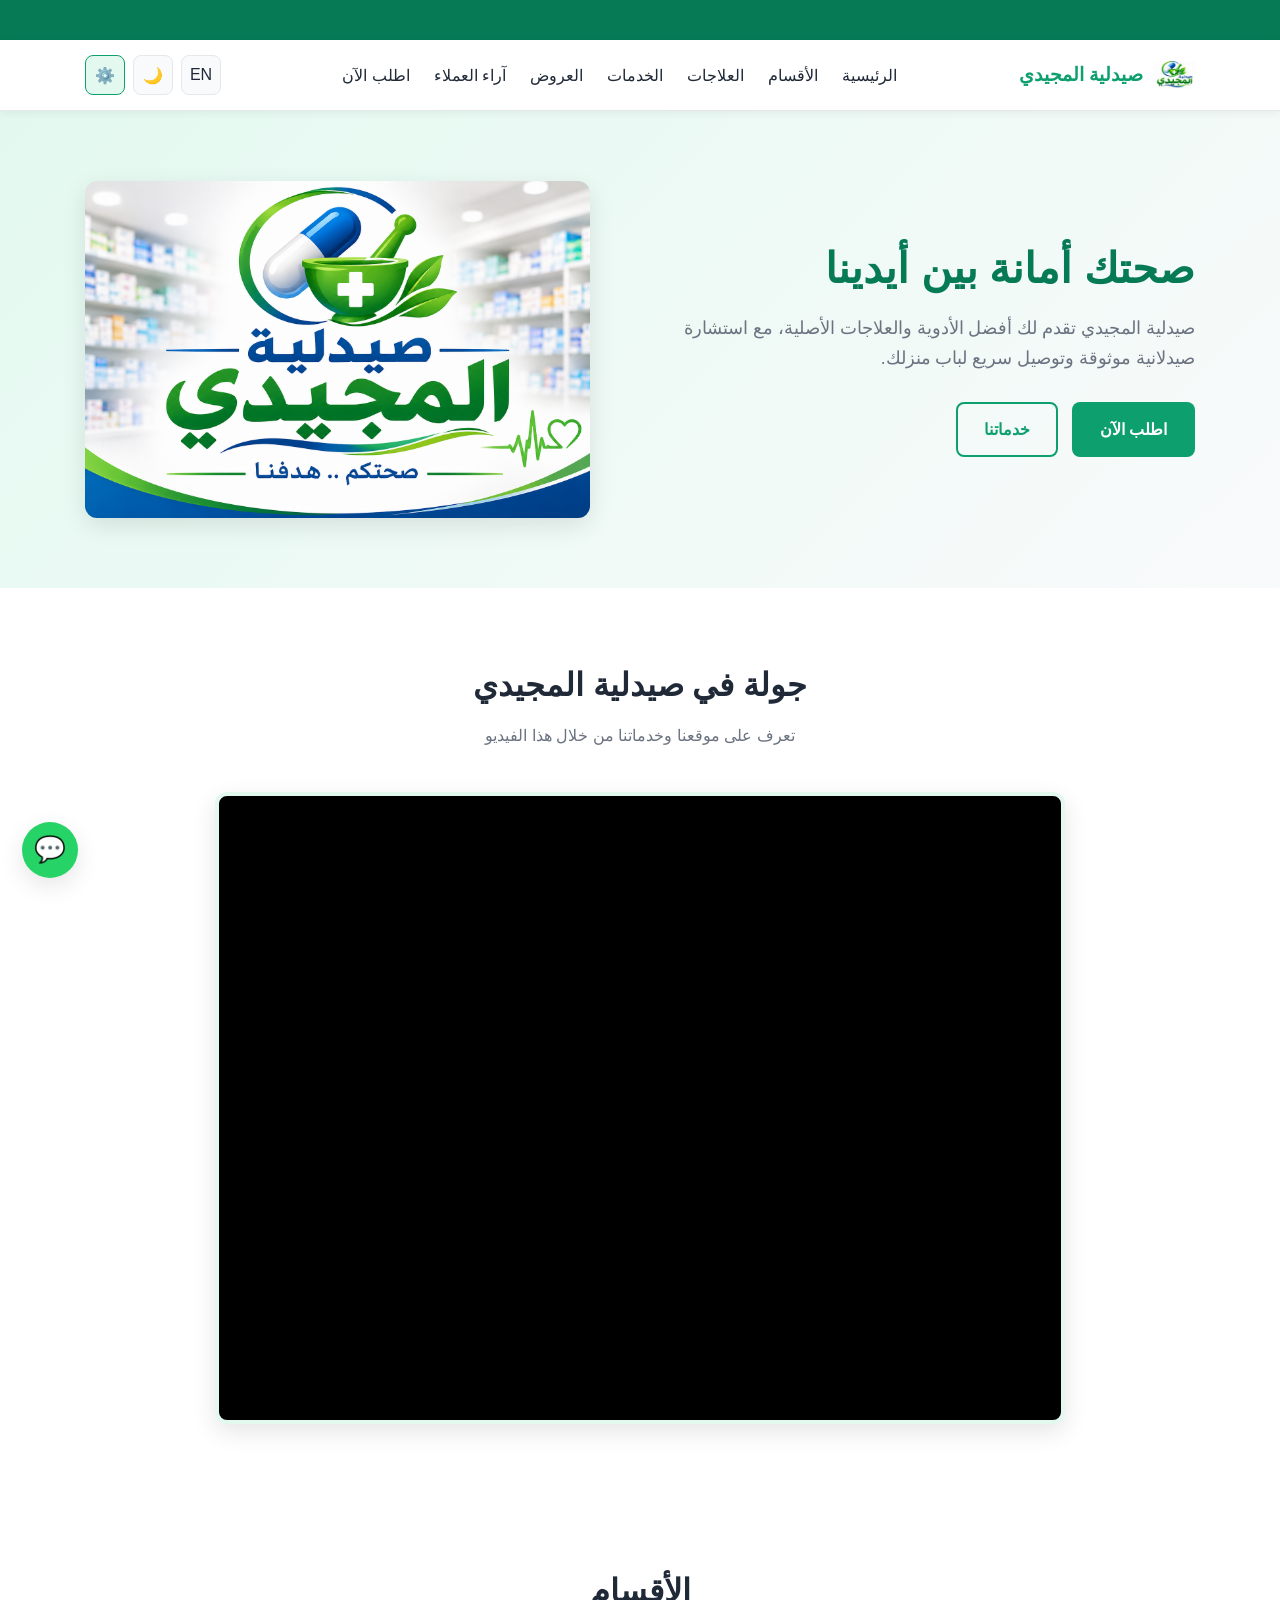
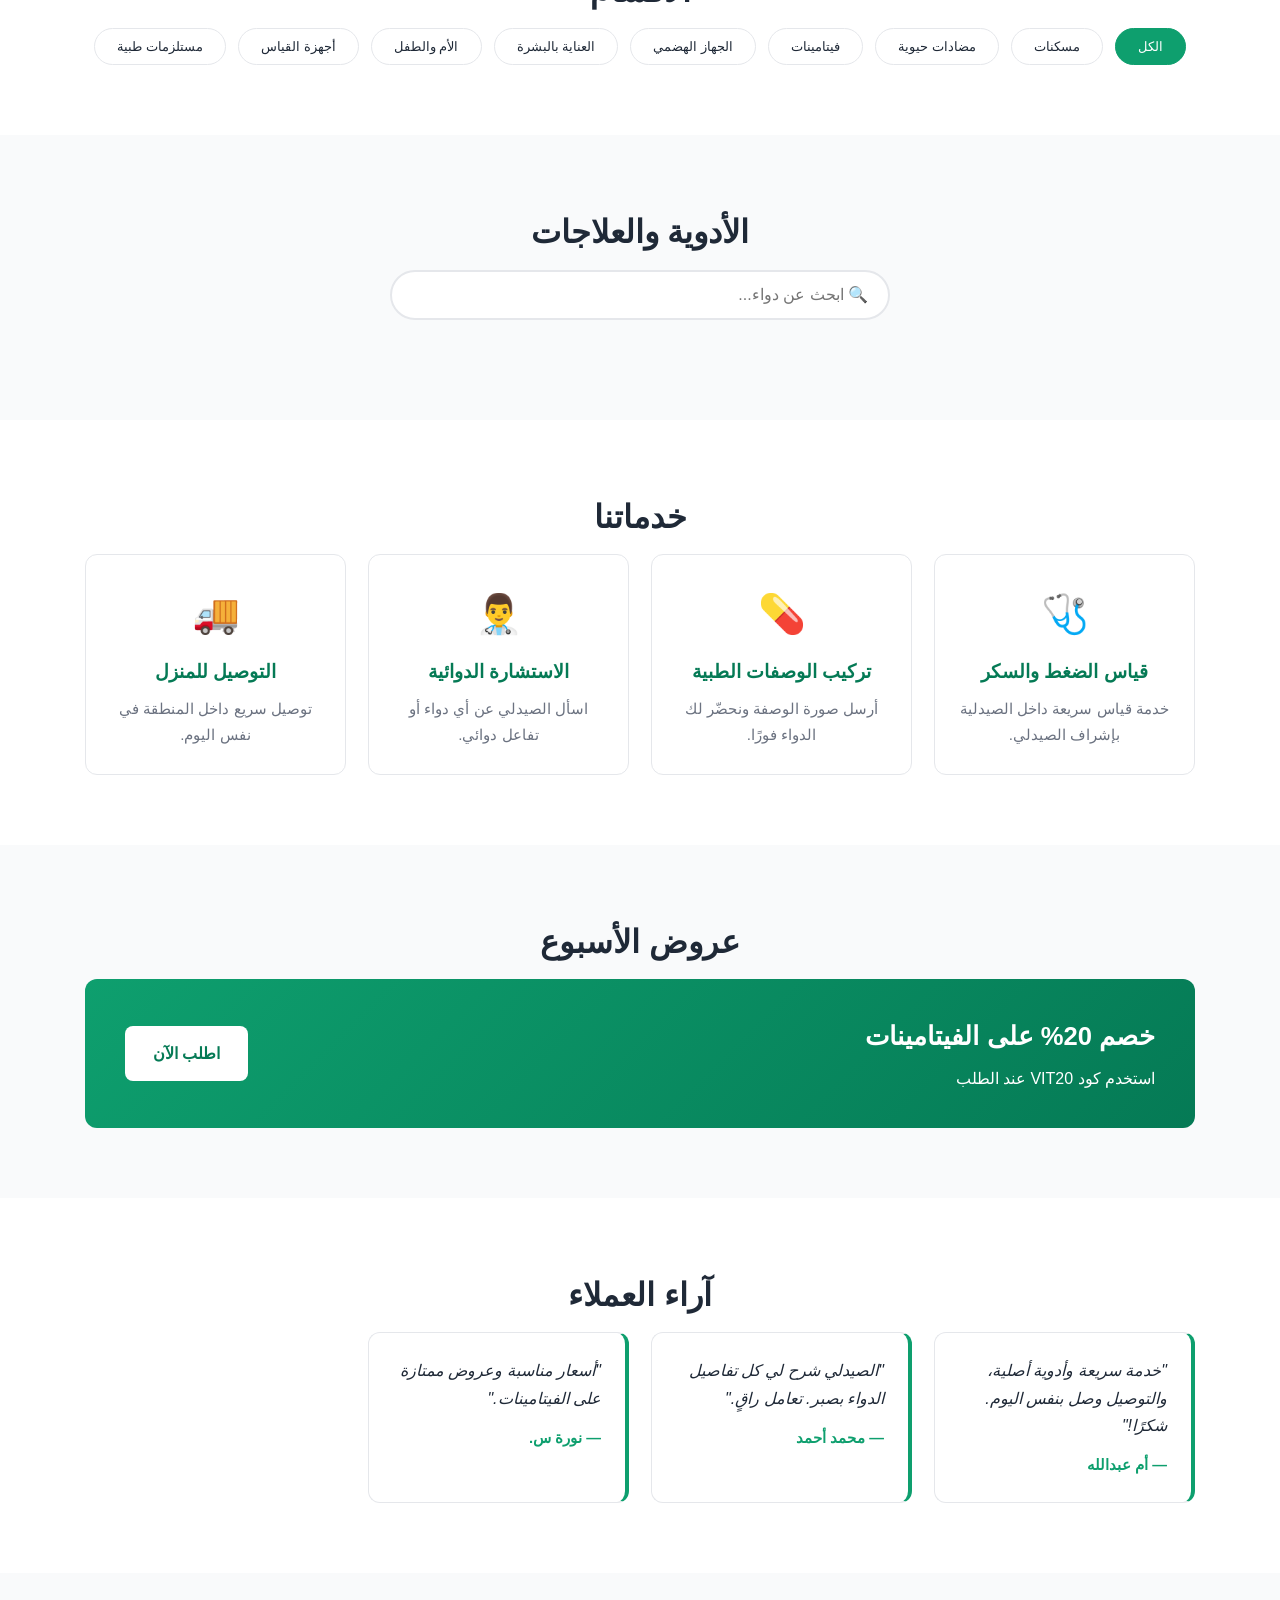
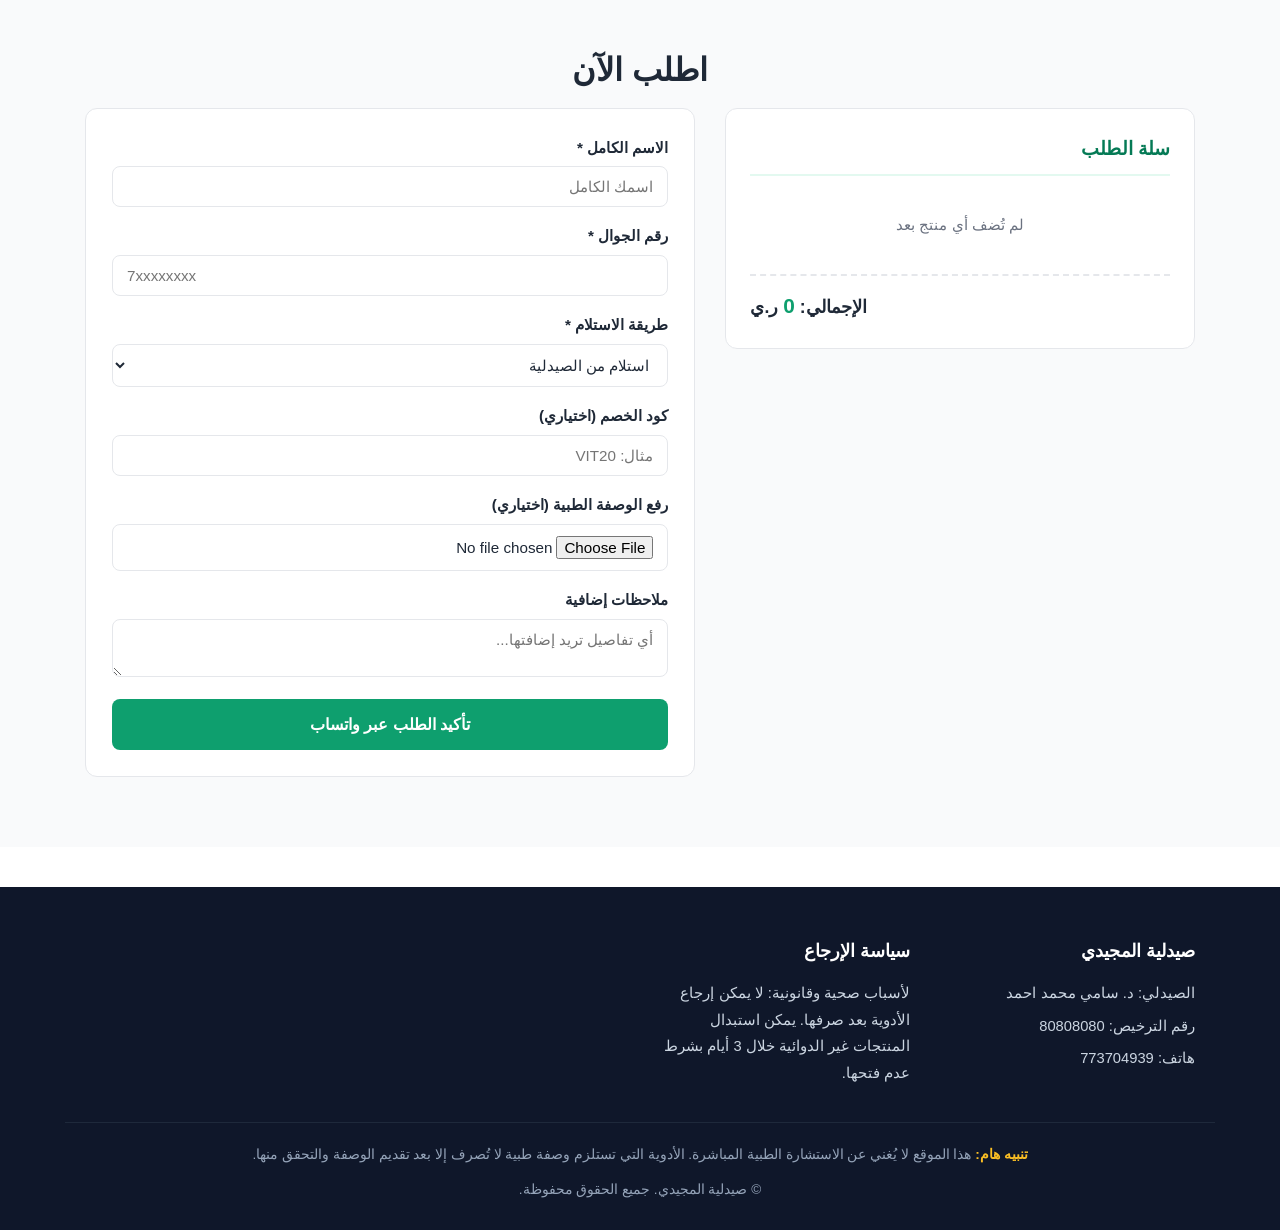
==== commit d26429c2: "Update index.html" ====
--- a/index.html
+++ b/index.html
@@ -13,7 +13,8 @@
   <!-- شريط الإعلانات -->
   <div class="ticker-bar">
     <div class="ticker-content">
-      <span>🚚 توصيل مجاني للطلبات فوق 5000 ريال | 🎁 خصم 20% على الفيتامينات بكود VIT20 | 📞 للاستفسار: 773704939</span>
+      <!-- تمت إضافة id هنا ليتم تحديثه من لوحة التحكم -->
+      <span id="tickerText">🚚 توصيل مجاني للطلبات فوق 5000 ريال | 🎁 خصم 20% على الفيتامينات بكود VIT20 | 📞 للاستفسار: 773704939</span>
     </div>
   </div>
 
--- a/css/style.css
+++ b/css/style.css
@@ -1024,9 +1024,13 @@
 body.dark .search-wrapper input {
   background: var(--bg-alt);
 }
-/* ============================================================
-   قسم الفيديو الإعلاني
-   ============================================================ */
+/* ... (باقي كود CSS القديم يبقى كما هو) ... */
+
+/* ============================================================
+   إضافات جديدة: الفيديو، نفاذ المخزون، السلة المتروكة
+   ============================================================ */
+
+/* الفيديو الإعلاني */
 .video-wrapper {
   max-width: 850px;
   margin: 0 auto;
@@ -1052,3 +1056,39 @@
 body.dark .video-wrapper {
   border-color: var(--bg-alt);
 }
+
+/* حالة نفاذ المخزون */
+.btn-disabled {
+  background: #9ca3af !important;
+  color: #fff !important;
+  cursor: not-allowed !important;
+  border-color: #9ca3af !important;
+}
+
+.product-badge.out-stock {
+  background: #111; /* أسود */
+  color: #fff;
+}
+
+/* نافذة السلة المتروكة */
+.cart-modal-overlay {
+  position: fixed; top: 0; left: 0; width: 100%; height: 100%;
+  background: rgba(0,0,0,0.6); z-index: 9999;
+  display: flex; align-items: center; justify-content: center;
+}
+
+.cart-modal-box {
+  background: var(--bg); padding: 30px; border-radius: 12px;
+  text-align: center; max-width: 400px; width: 90%;
+  box-shadow: 0 10px 30px rgba(0,0,0,0.3);
+  animation: popIn 0.3s ease-out;
+}
+
+@keyframes popIn {
+  0% { transform: scale(0.8); opacity: 0; }
+  100% { transform: scale(1); opacity: 1; }
+}
+
+.cart-modal-icon { font-size: 4rem; margin-bottom: 10px; }
+.cart-modal-box h2 { color: var(--primary); margin-bottom: 10px; font-size: 1.3rem; }
+.cart-modal-actions { display: flex; gap: 10px; margin-top: 20px; justify-content: center; }
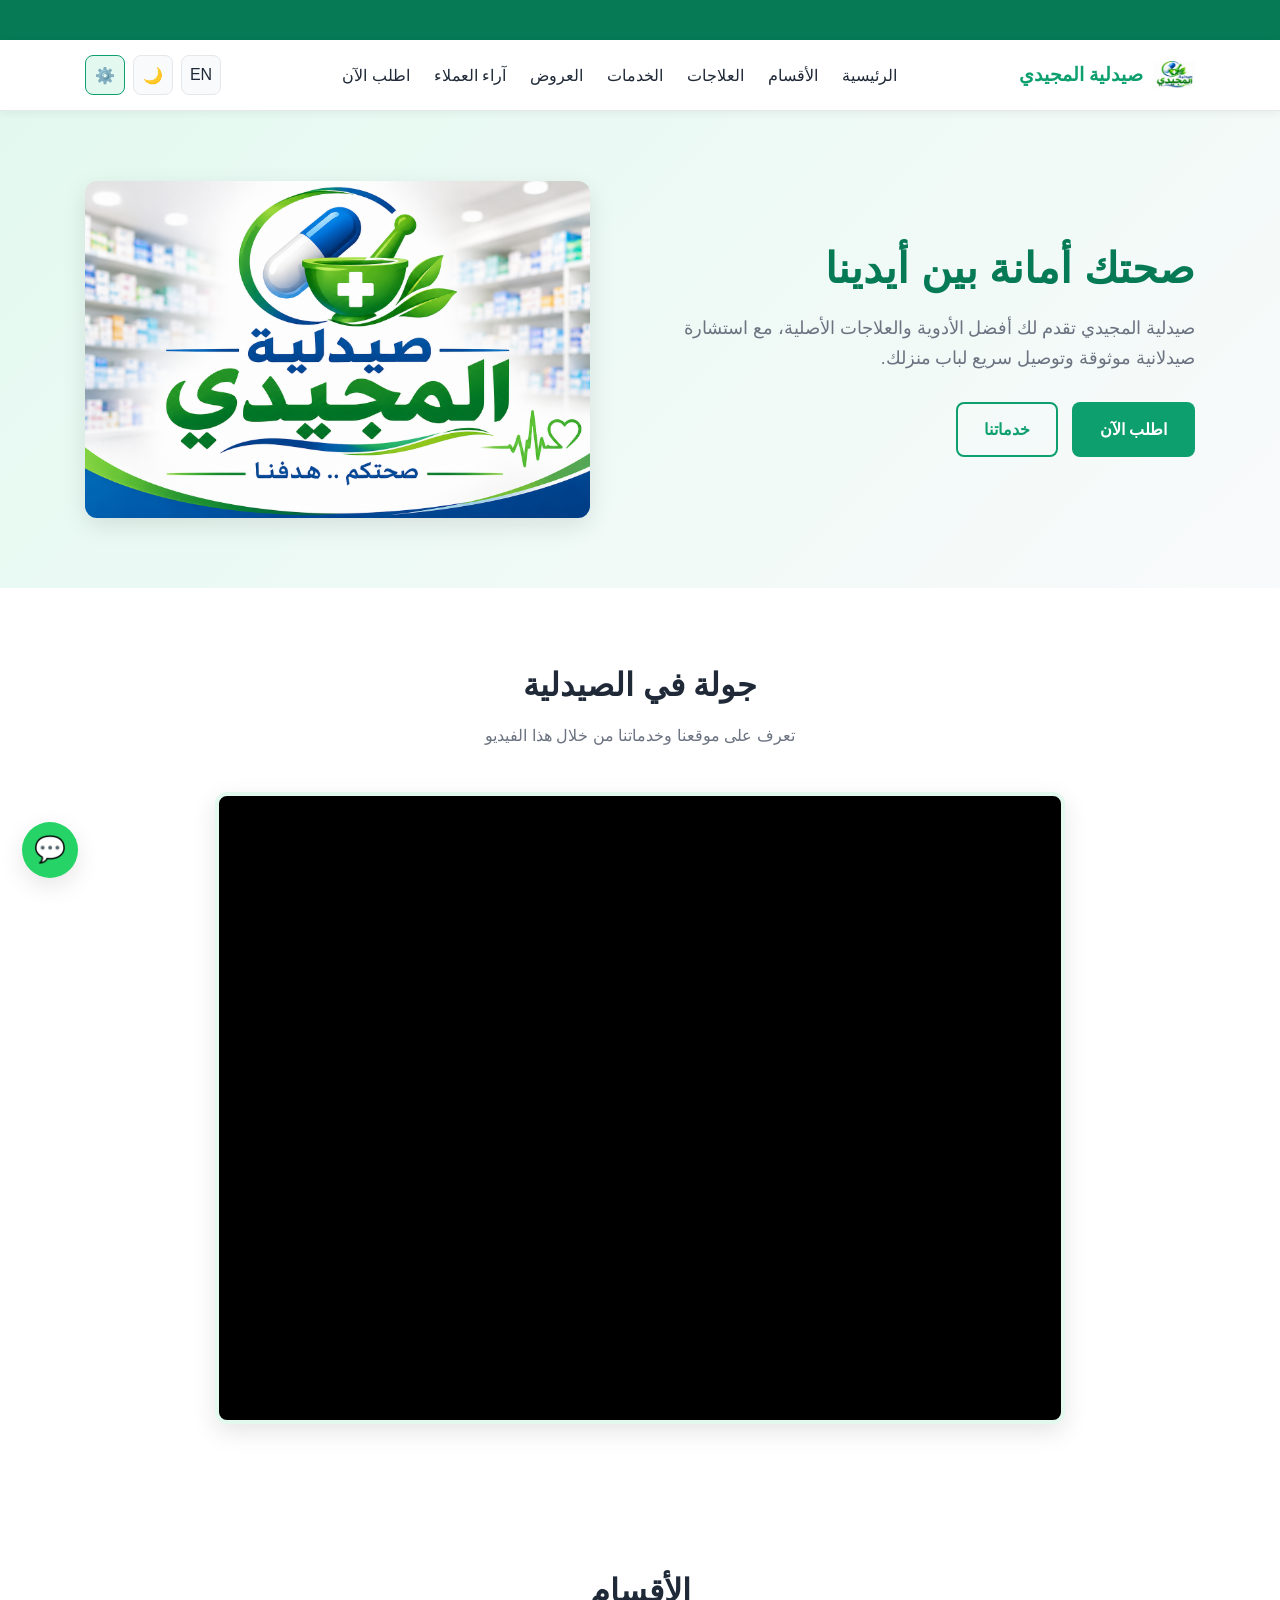
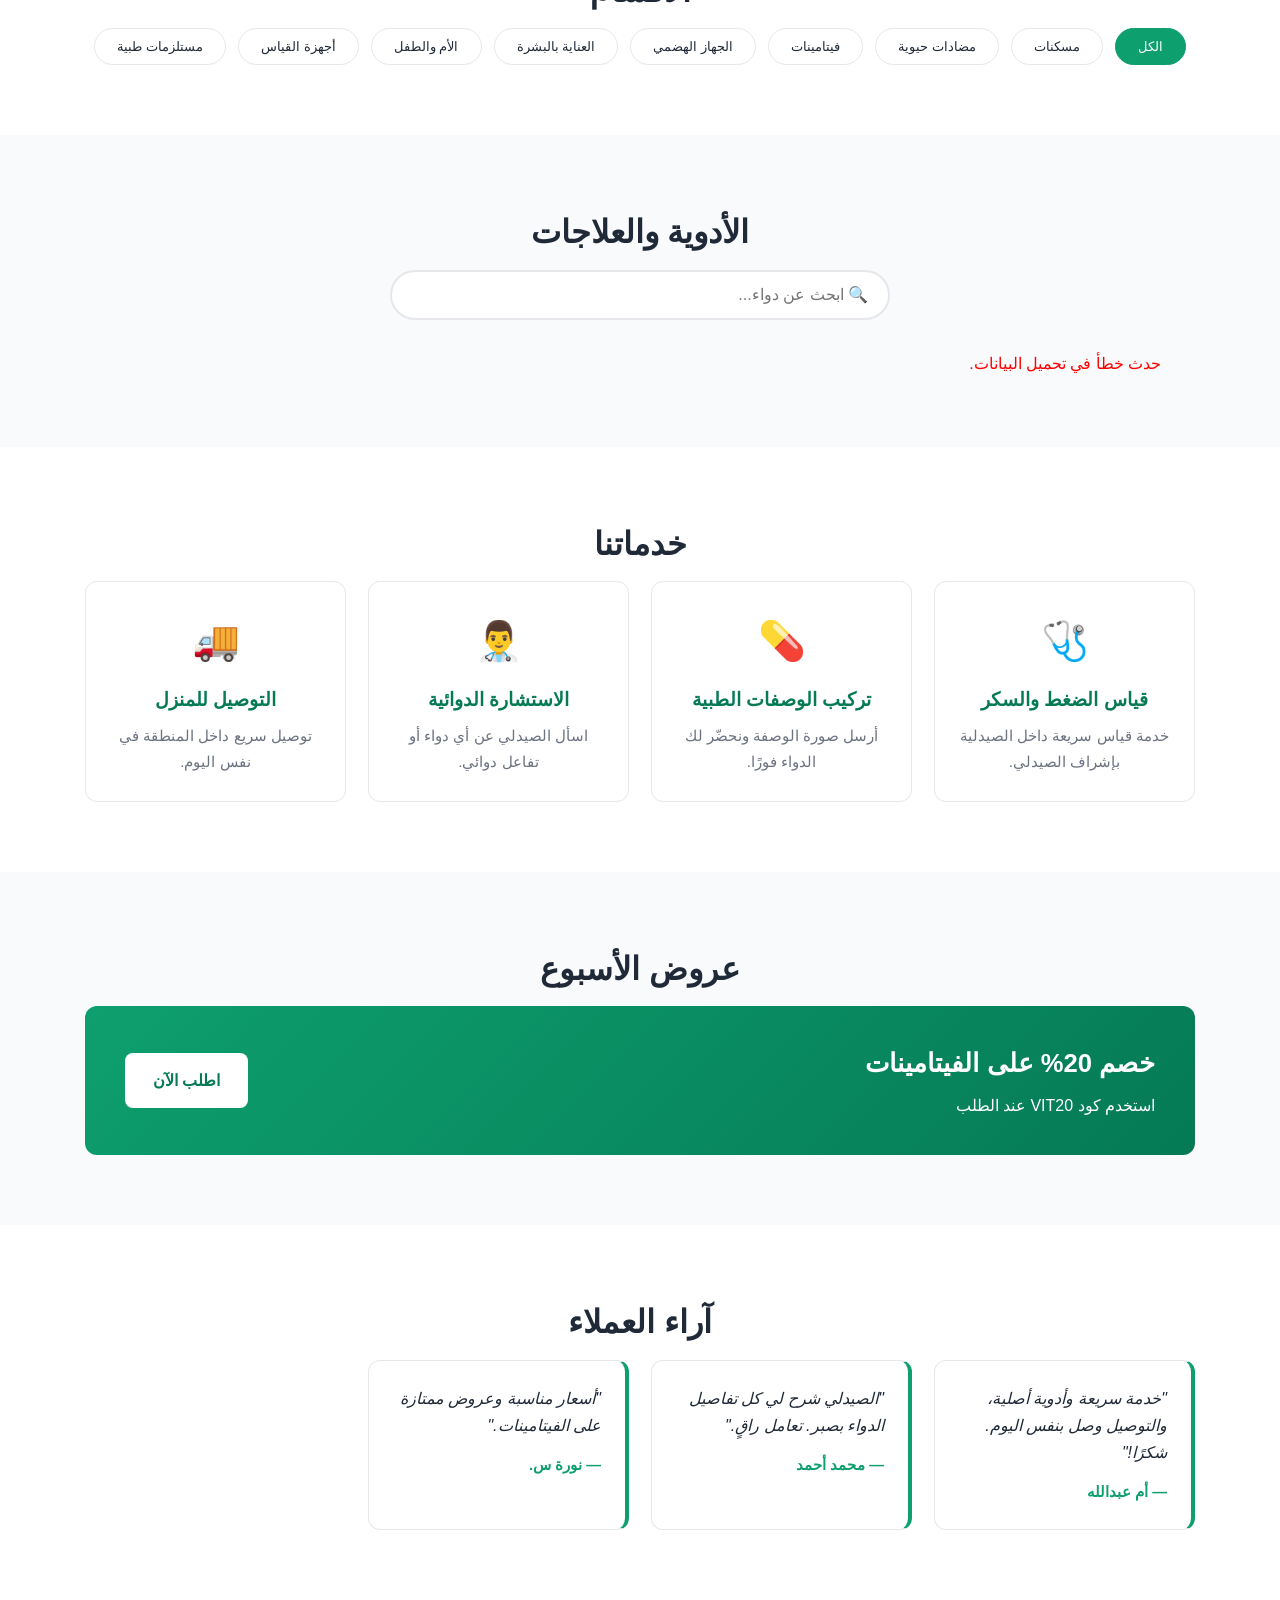
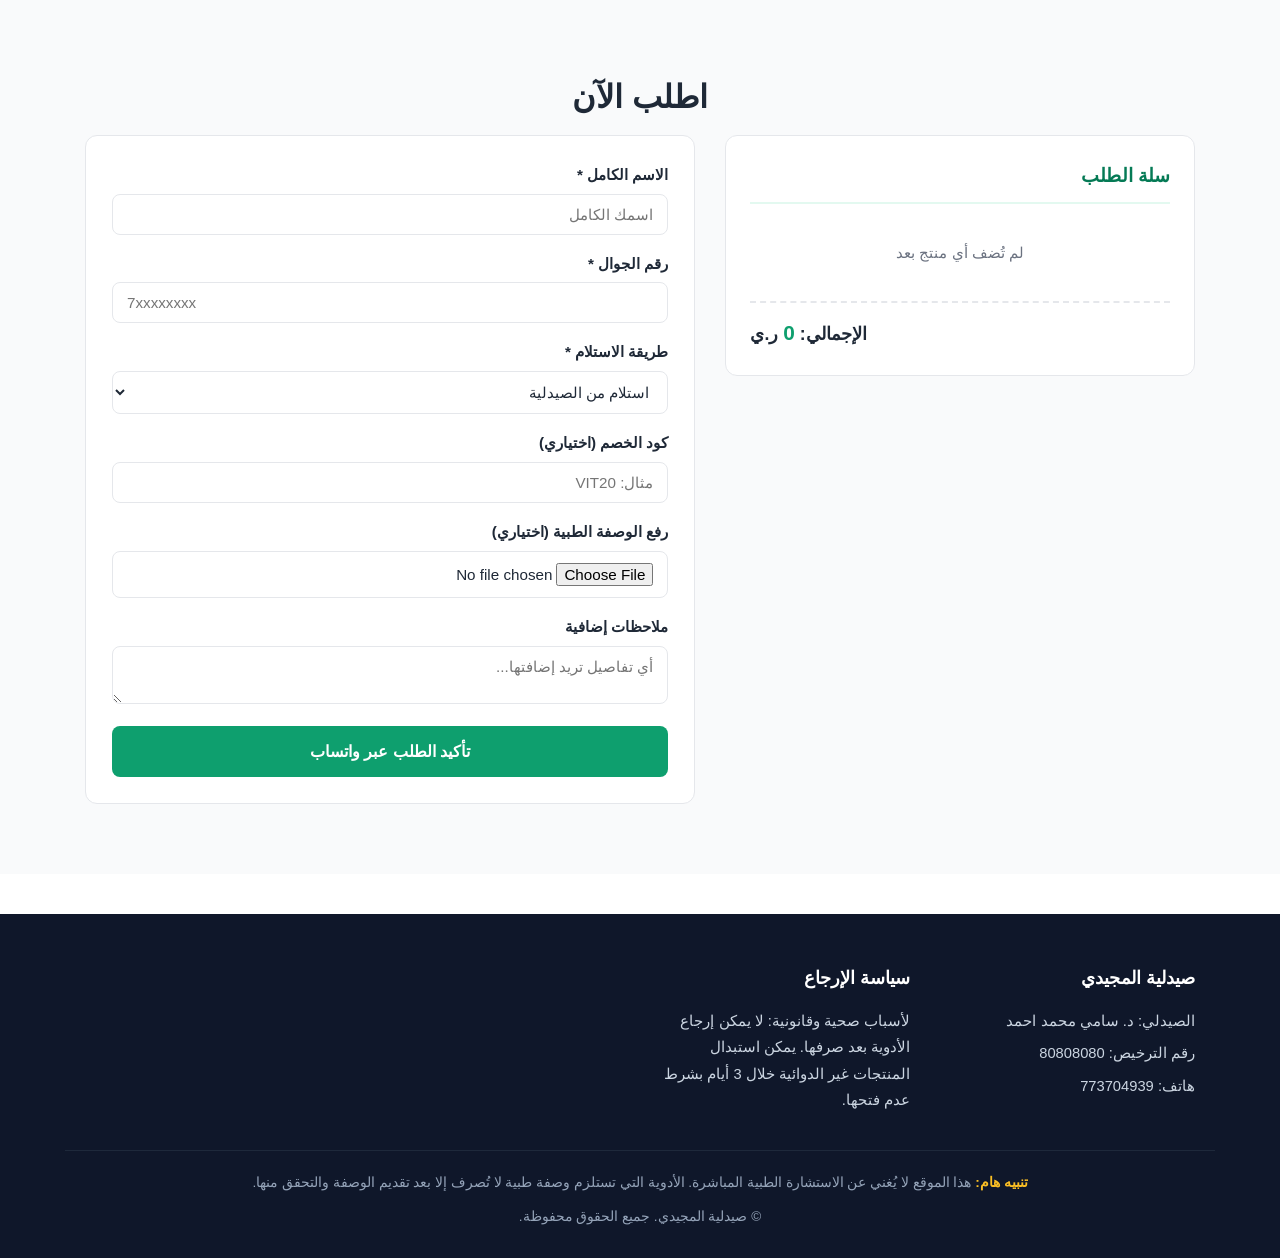
==== commit 24834107: "Update index.html" ====
--- a/index.html
+++ b/index.html
@@ -3,7 +3,7 @@
 <head>
   <meta charset="UTF-8" />
   <meta name="viewport" content="width=device-width, initial-scale=1.0" />
-  <title data-ar="صيدلية المجيدي | صحتك أمانة" data-en="Al-Majidi Pharmacy | Your Health is Our Trust">صيدلية المجيدي | صحتك أمانة</title>
+  <title id="pageTitle" data-ar="صيدلية المجيدي | صحتك أمانة" data-en="Al-Majidi Pharmacy | Your Health is Our Trust">صيدلية المجيدي | صحتك أمانة</title>
   <link rel="stylesheet" href="css/style.css" />
   <link rel="stylesheet" href="css/dark-mode.css" />
   <link rel="icon" href="images/logo.png" />
@@ -13,7 +13,6 @@
   <!-- شريط الإعلانات -->
   <div class="ticker-bar">
     <div class="ticker-content">
-      <!-- تمت إضافة id هنا ليتم تحديثه من لوحة التحكم -->
       <span id="tickerText">🚚 توصيل مجاني للطلبات فوق 5000 ريال | 🎁 خصم 20% على الفيتامينات بكود VIT20 | 📞 للاستفسار: 773704939</span>
     </div>
   </div>
@@ -23,7 +22,7 @@
     <div class="container header-inner">
       <a href="#home" class="logo">
         <img src="images/logo.png" alt="logo" />
-        <span>صيدلية المجيدي</span>
+        <span id="sitePharmacyName">صيدلية المجيدي</span>
       </a>
       <nav class="nav" id="nav">
         <a href="#home">الرئيسية</a>
@@ -48,7 +47,7 @@
     <div class="container hero-inner">
       <div class="hero-text">
         <h1>صحتك أمانة بين أيدينا</h1>
-        <p>صيدلية المجيدي تقدم لك أفضل الأدوية والعلاجات الأصلية، مع استشارة صيدلانية موثوقة وتوصيل سريع لباب منزلك.</p>
+        <p id="siteHeroText">صيدلية المجيدي تقدم لك أفضل الأدوية والعلاجات الأصلية، مع استشارة صيدلانية موثوقة وتوصيل سريع لباب منزلك.</p>
         <div class="hero-buttons">
           <a href="#order" class="btn btn-primary">اطلب الآن</a>
           <a href="#services" class="btn btn-outline">خدماتنا</a>
@@ -63,12 +62,13 @@
   <!-- الفيديو الإعلاني -->
   <section class="section" id="video-section">
     <div class="container">
-      <h2 class="section-title">جولة في صيدلية المجيدي</h2>
+      <h2 class="section-title">جولة في الصيدلية</h2>
       <p class="section-subtitle">تعرف على موقعنا وخدماتنا من خلال هذا الفيديو</p>
       <div class="video-wrapper">
-        <iframe 
+        <!-- سيتم تحديث الرابط تلقائياً من لوحة التحكم -->
+        <iframe id="siteVideoIframe" 
           src="https://www.youtube.com/embed/q7evuFGZoj8" 
-          title="إعلان صيدلية المجيدي"
+          title="إعلان الصيدلية"
           frameborder="0" 
           allow="accelerometer; autoplay; clipboard-write; encrypted-media; gyroscope; picture-in-picture" 
           allowfullscreen>
@@ -179,23 +179,23 @@
   <footer class="footer">
     <div class="container footer-grid">
       <div>
-        <h3>صيدلية المجيدي</h3>
-        <p>الصيدلي: د. سامي محمد احمد</p>
-        <p>رقم الترخيص: 80808080</p>
-        <p>هاتف: 773704939</p>
+        <h3 id="footerPharmacyName">صيدلية المجيدي</h3>
+        <p id="footerDrName">الصيدلي: د. سامي محمد احمد</p>
+        <p id="footerLicense">رقم الترخيص: 80808080</p>
+        <p id="footerPhone">هاتف: 773704939</p>
       </div>
       <div>
         <h3>سياسة الإرجاع</h3>
-        <p>لأسباب صحية وقانونية: لا يمكن إرجاع الأدوية بعد صرفها. يمكن استبدال المنتجات غير الدوائية خلال 3 أيام بشرط عدم فتحها.</p>
+        <p id="footerReturnPolicy">لأسباب صحية وقانونية: لا يمكن إرجاع الأدوية بعد صرفها. يمكن استبدال المنتجات غير الدوائية خلال 3 أيام بشرط عدم فتحها.</p>
       </div>
     </div>
     <div class="container disclaimer">
-      <p><strong>تنبيه هام:</strong> هذا الموقع لا يُغني عن الاستشارة الطبية المباشرة. الأدوية التي تستلزم وصفة طبية لا تُصرف إلا بعد تقديم الوصفة والتحقق منها.</p>
-      <p class="copyright">© <span id="year"></span> صيدلية المجيدي. جميع الحقوق محفوظة.</p>
+      <p id="footerWarningText"><strong>تنبيه هام:</strong> هذا الموقع لا يُغني عن الاستشارة الطبية المباشرة. الأدوية التي تستلزم وصفة طبية لا تُصرف إلا بعد تقديم الوصفة والتحقق منها.</p>
+      <p class="copyright">© <span id="year"></span> <span id="footerCopyrightName">صيدلية المجيدي</span>. جميع الحقوق محفوظة.</p>
     </div>
   </footer>
 
-  <a href="https://wa.me/967773704939" class="whatsapp-float" target="_blank">💬</a>
+  <a id="whatsappFloatLink" href="https://wa.me/967773704939" class="whatsapp-float" target="_blank">💬</a>
   <button id="toTop" class="to-top">↑</button>
 
   <!-- نافذة السلة المتروكة -->
